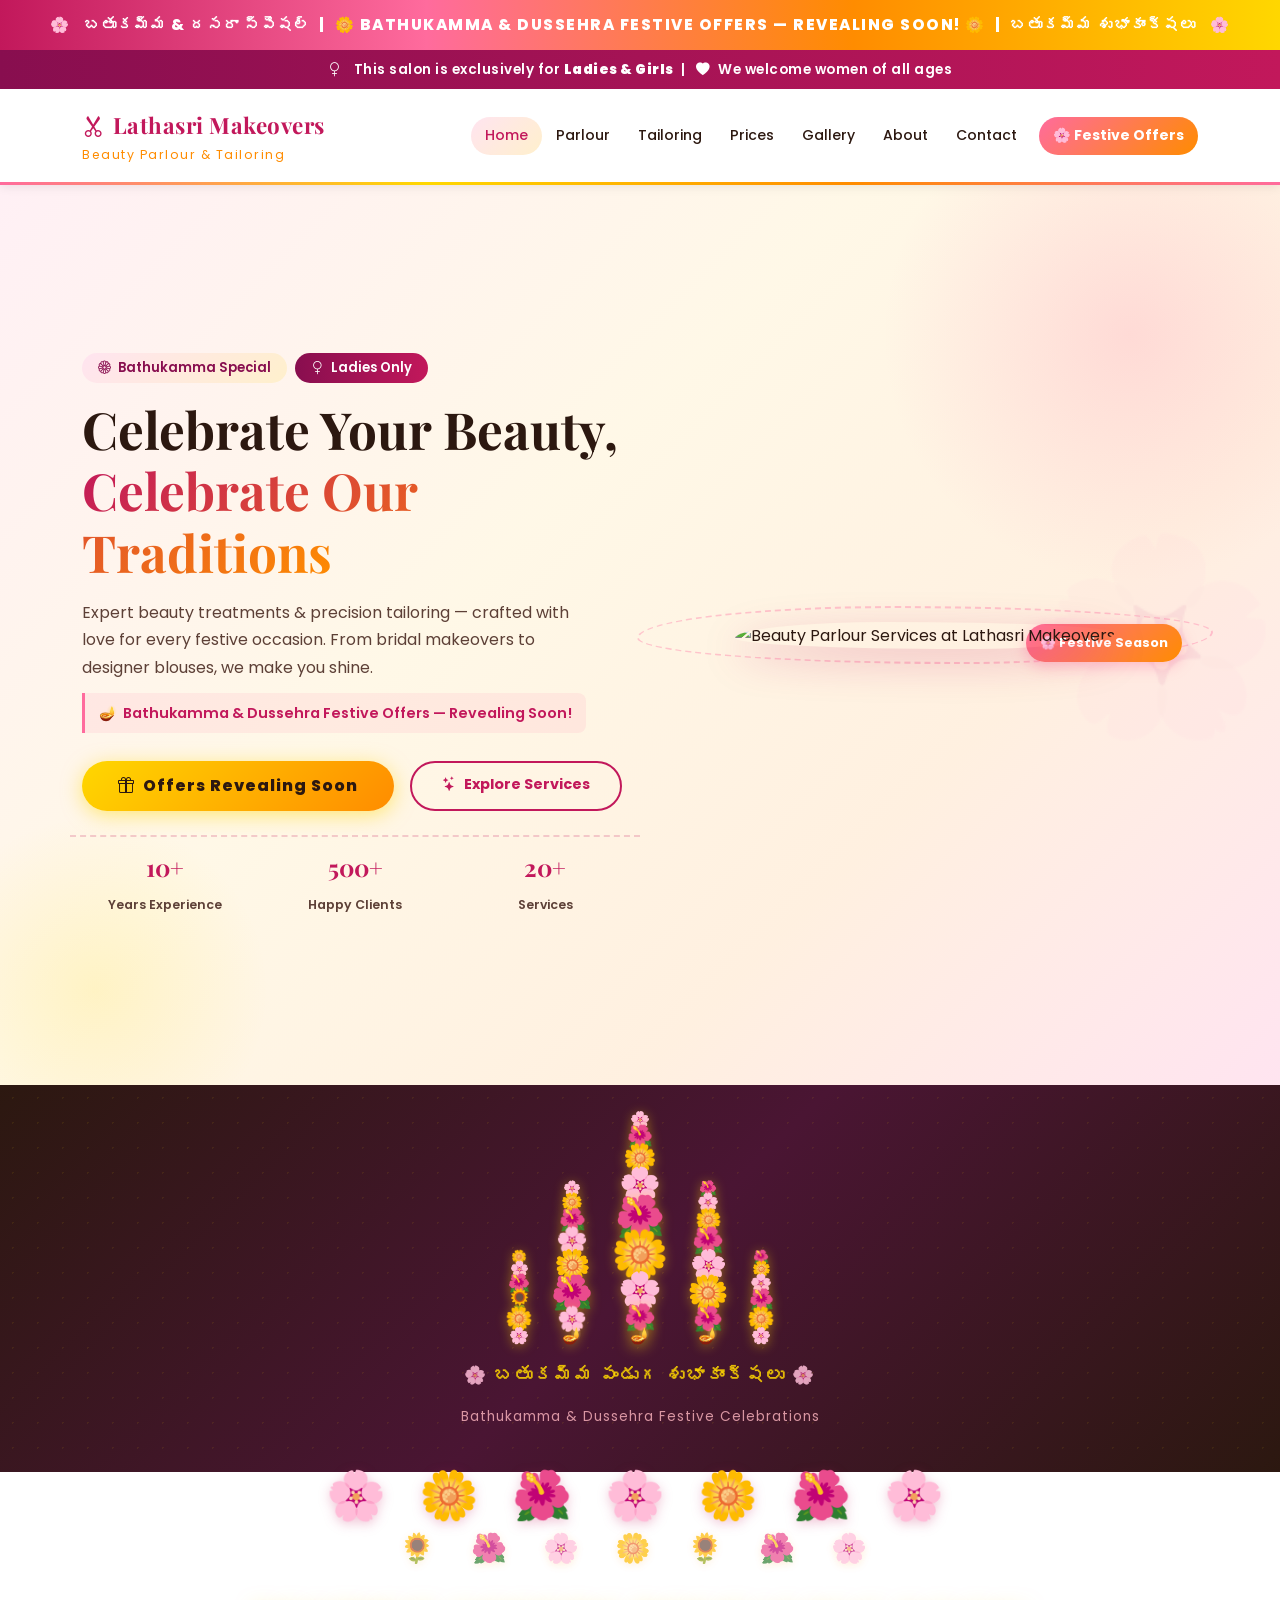
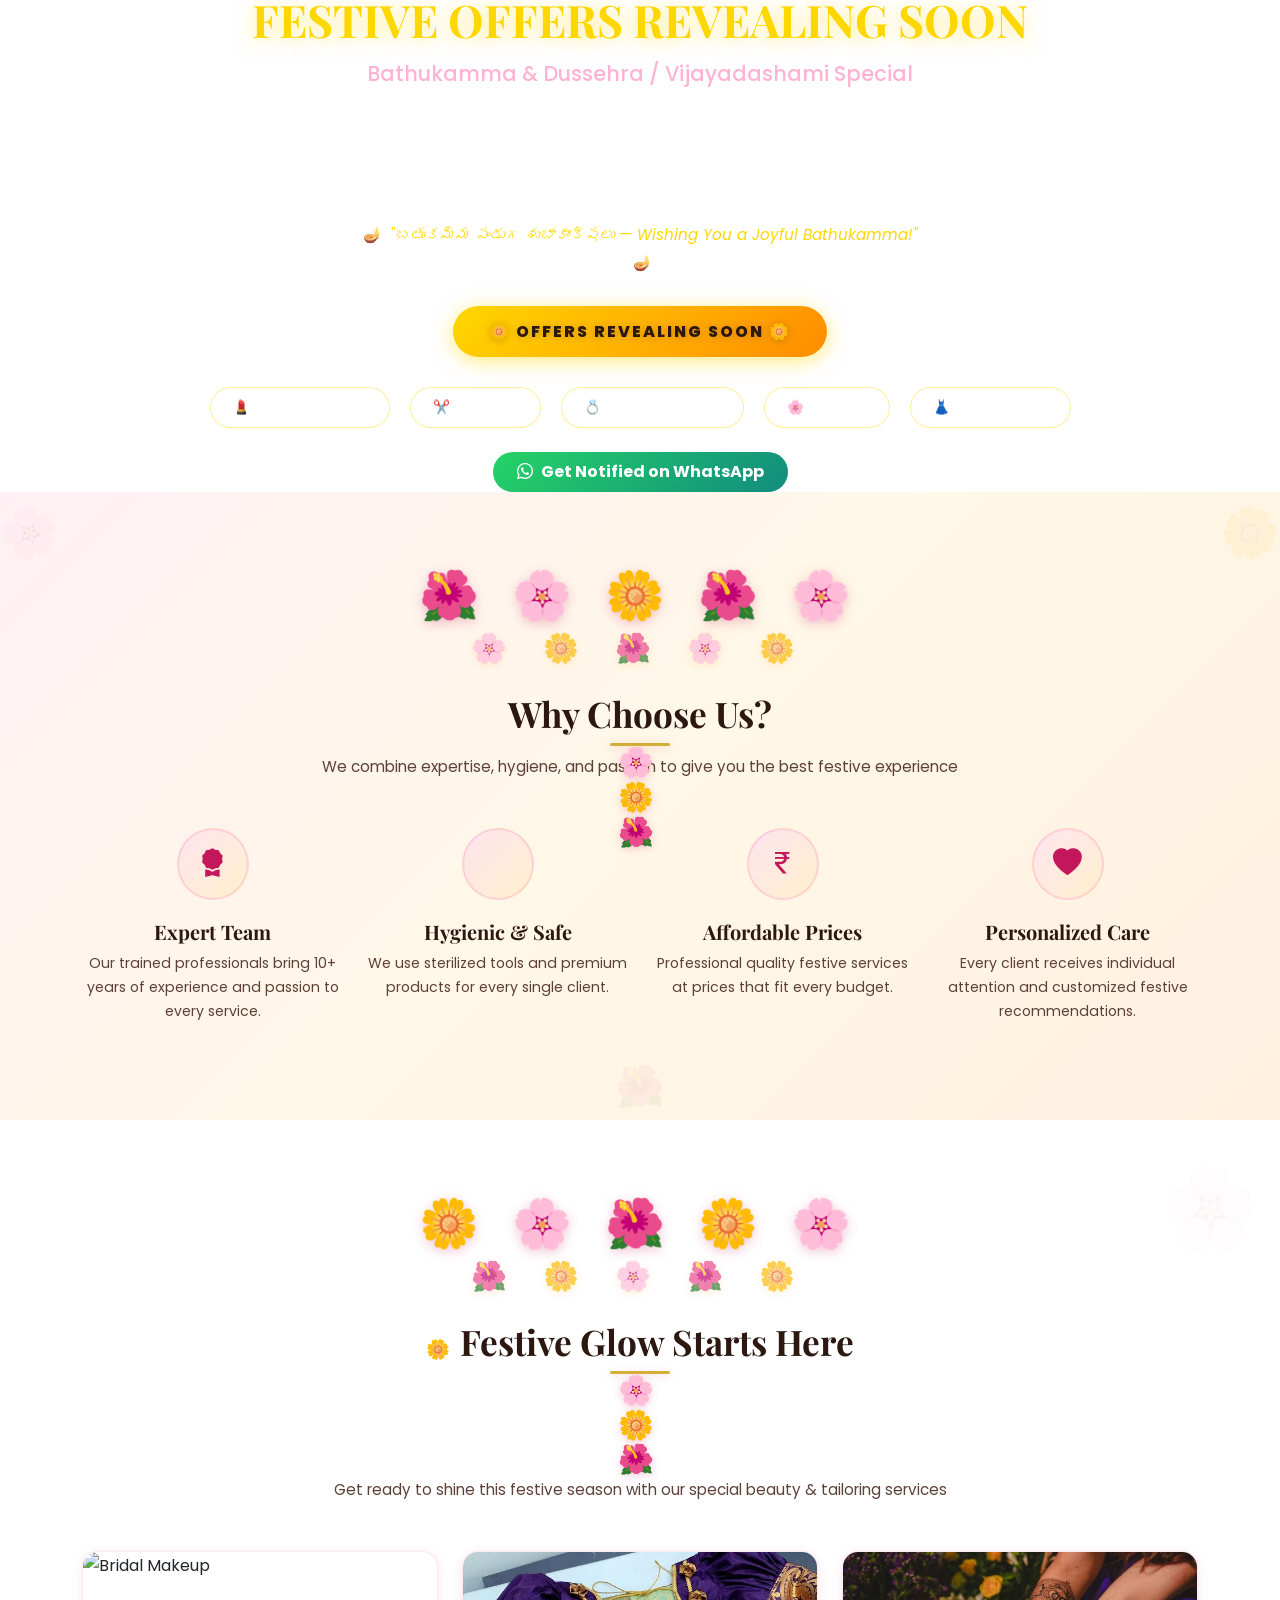
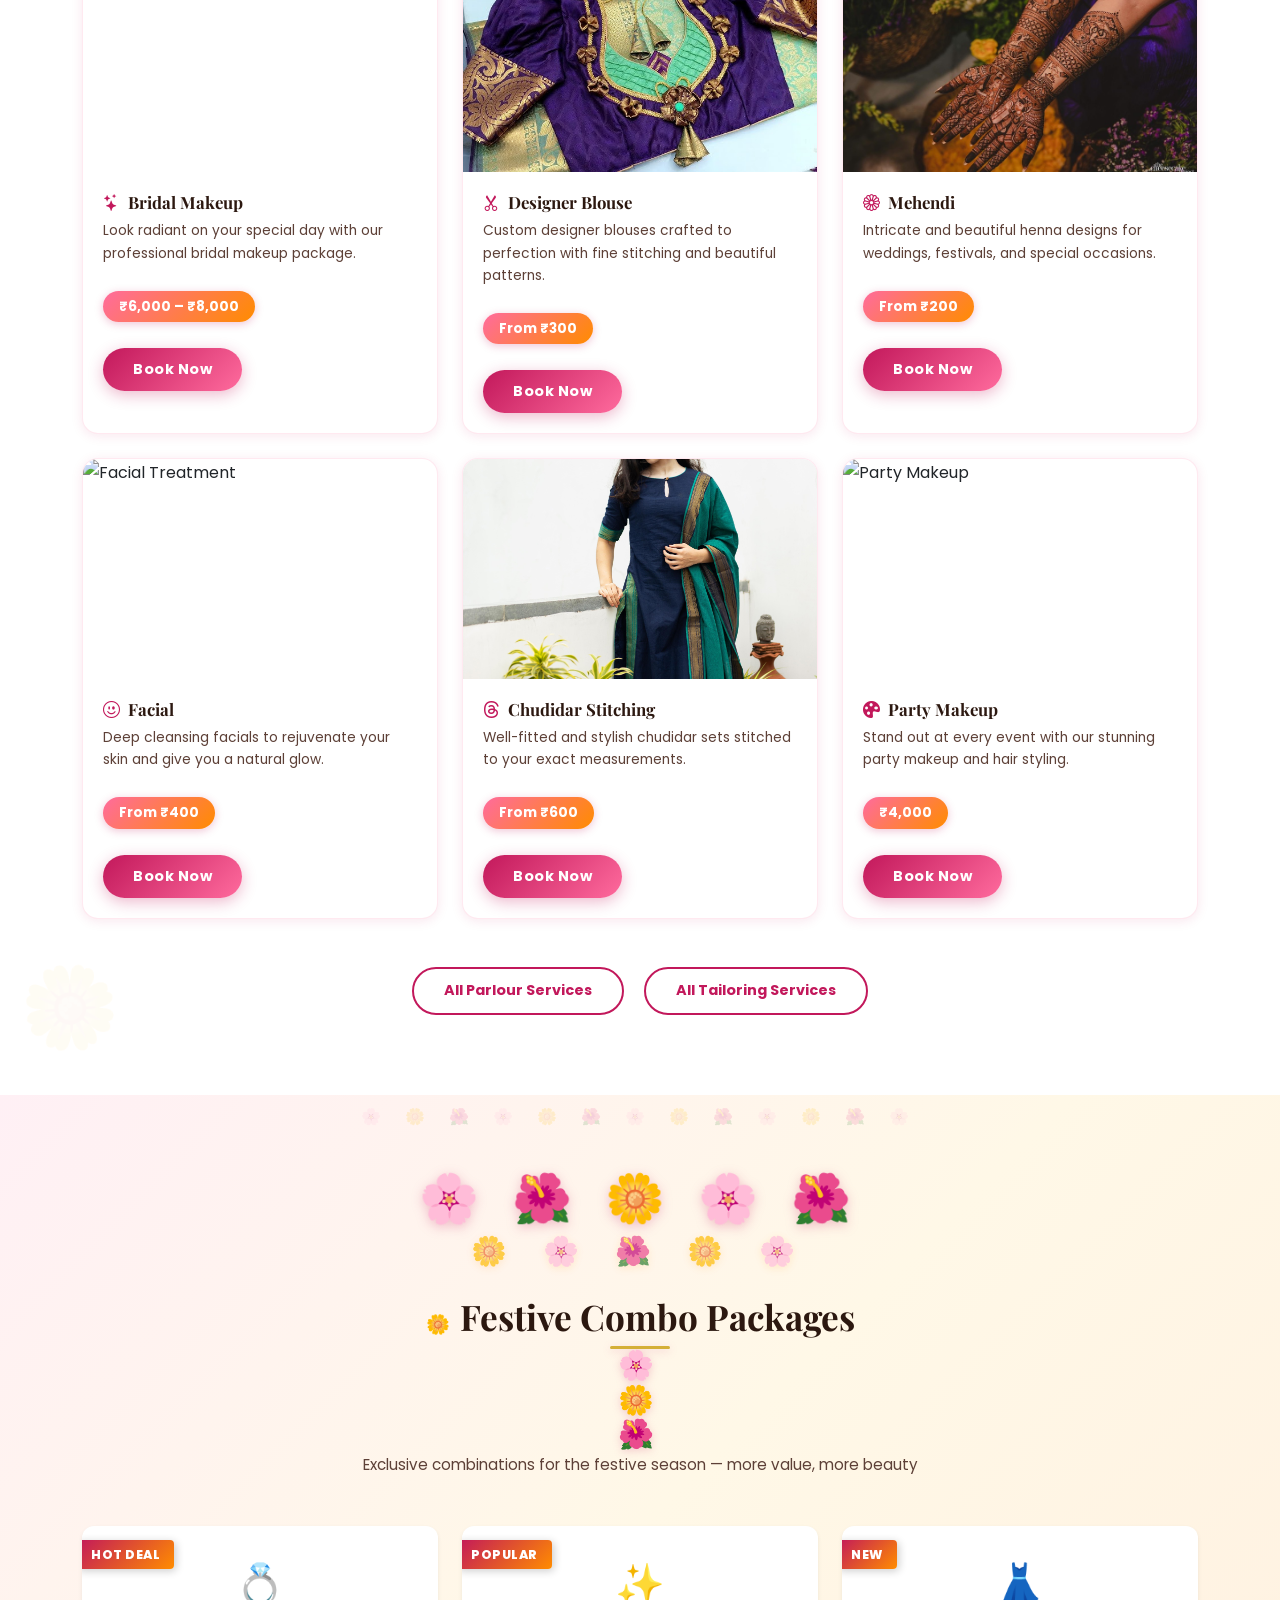
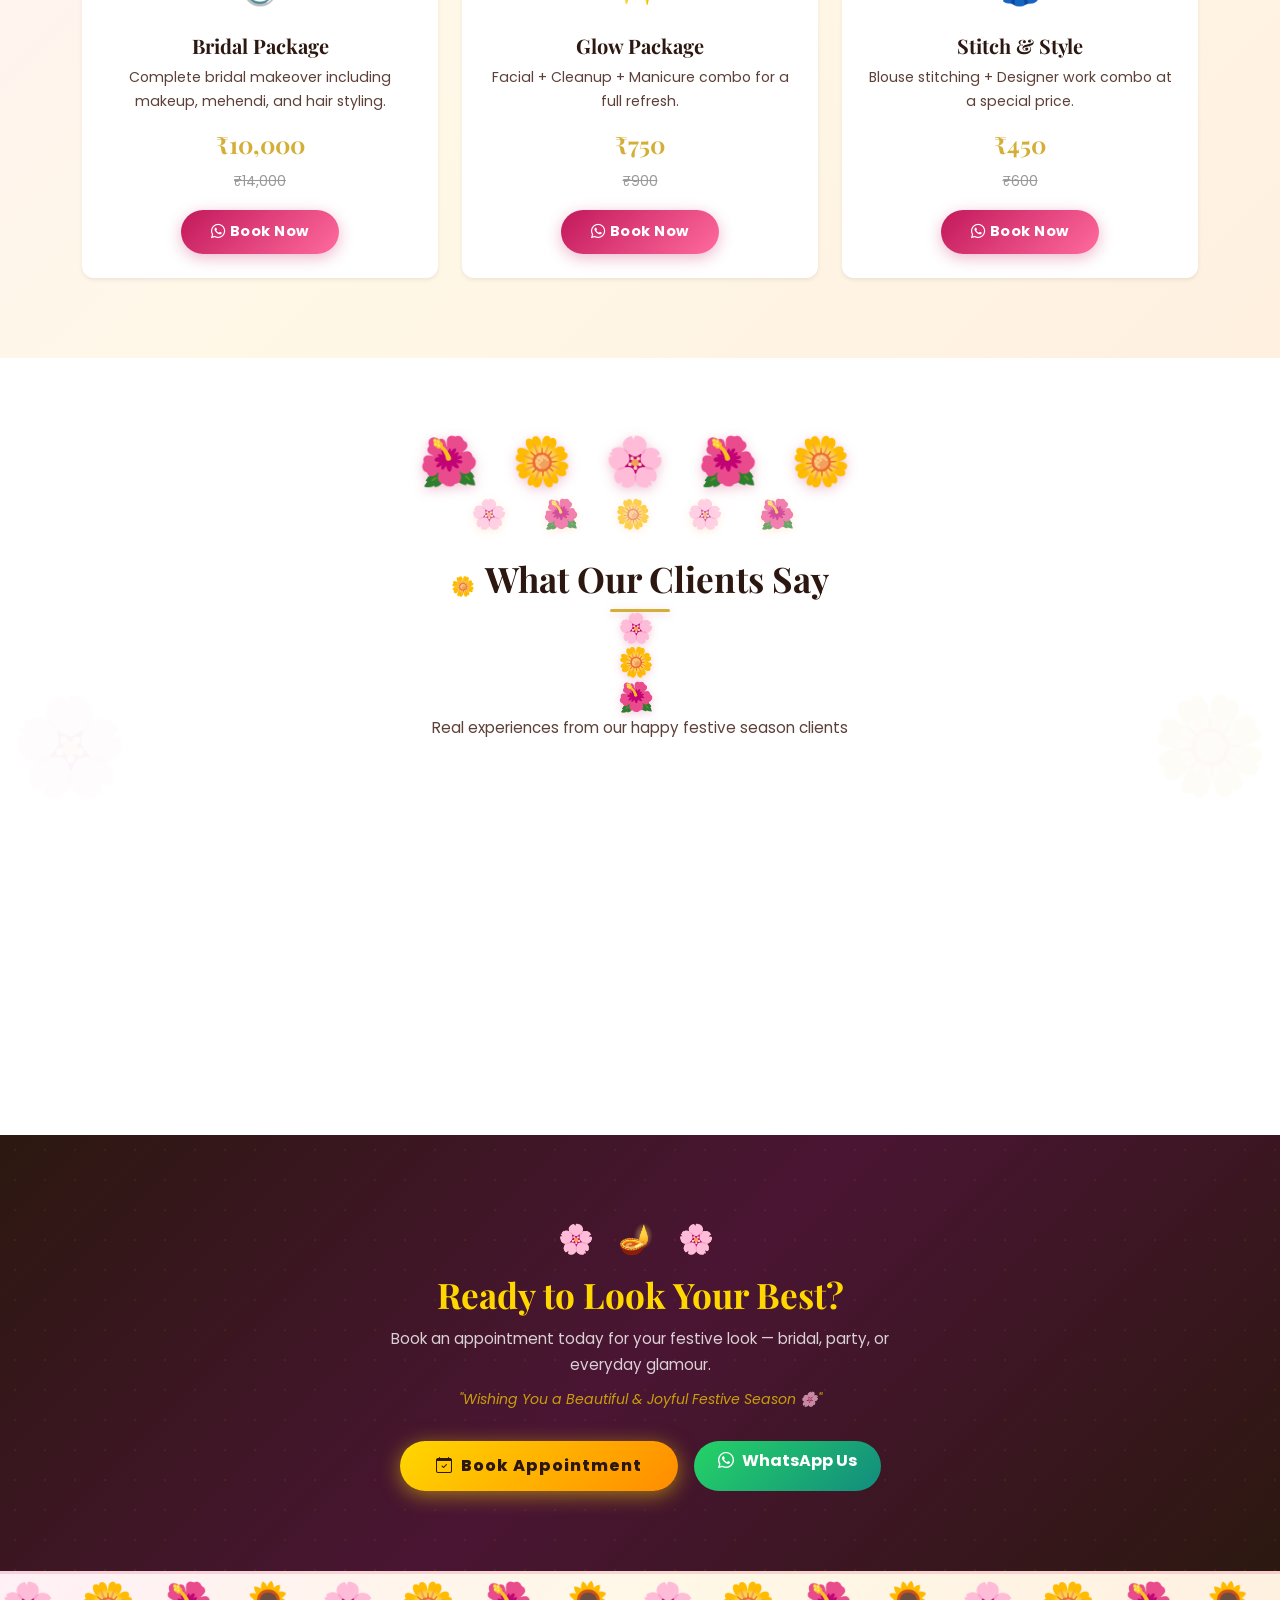
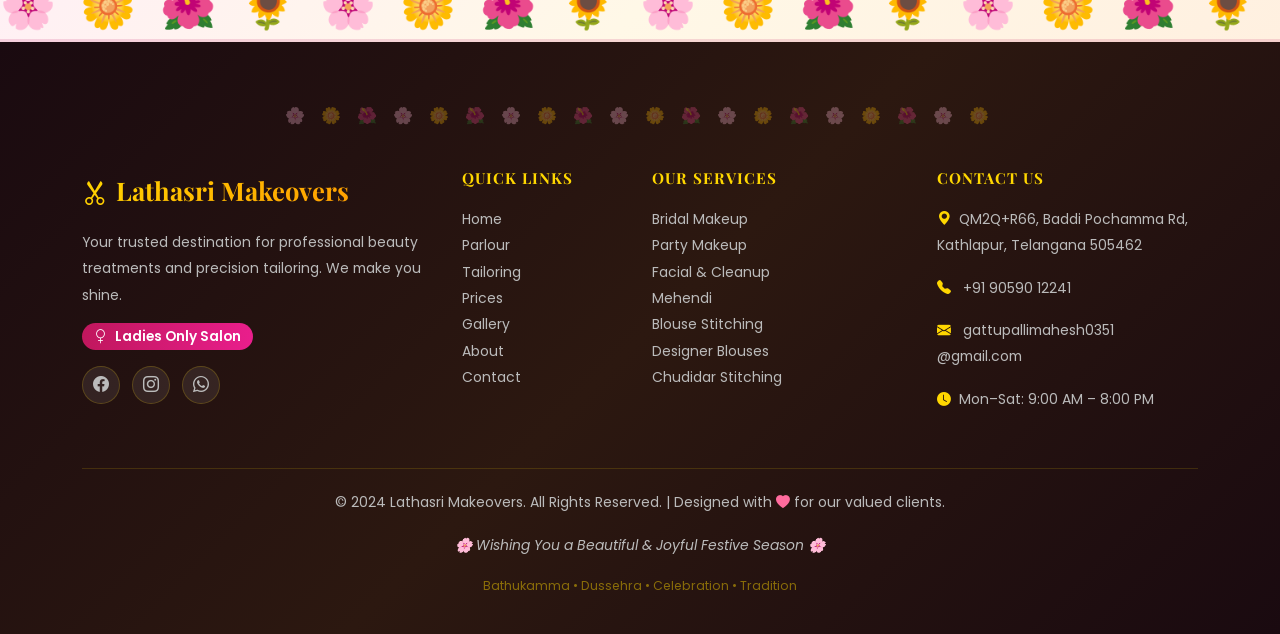
==== index.html @ e3c2023f "Bigger Bathukamma decorations — large flower towers, garland borders, big section headers on all pag" ====
﻿<!DOCTYPE html>
<!--
  index.html — Home Page
  This is the entry point of the website.
  Every visitor lands here first.
-->
<html lang="en">
<head>
  <!-- Character encoding — always UTF-8 for proper text rendering -->
  <meta charset="UTF-8" />
  <!-- Viewport meta tag: essential for mobile responsiveness -->
  <meta name="viewport" content="width=device-width, initial-scale=1.0" />
  <!-- SEO description shown in Google search results -->
  <meta name="description" content="Lathasri Makeovers — Professional Beauty Parlour & Tailoring Services. Bridal makeup, hair styling, mehendi, blouse stitching and more." />

  <title>Lathasri Makeovers — Beauty Parlour & Tailoring</title>

  <!-- Bootstrap 5 CSS from CDN — provides grid, components, utilities -->
  <link href="https://cdn.jsdelivr.net/npm/bootstrap@5.3.2/dist/css/bootstrap.min.css" rel="stylesheet" />
  <!-- Bootstrap Icons — icon font library -->
  <link href="https://cdn.jsdelivr.net/npm/bootstrap-icons@1.11.3/font/bootstrap-icons.min.css" rel="stylesheet" />
  <!-- Google Fonts — Playfair Display (headings) + Poppins (body) -->
  <link href="https://fonts.googleapis.com/css2?family=Playfair+Display:wght@400;600;700&family=Poppins:wght@300;400;500;600&display=swap" rel="stylesheet" />
  <!-- Our custom CSS — always load AFTER Bootstrap so we can override it -->
  <link rel="stylesheet" href="css/style.css" />
</head>
<body>

  <!-- ======================================================
       BATHUKAMMA FESTIVE ANNOUNCEMENT BANNER
  ====================================================== -->
  <div class="bathukamma-banner">
    🌸 &nbsp; బతుకమ్మ &amp; దసరా స్పెషల్ &nbsp;|&nbsp; 🌼 BATHUKAMMA &amp; DUSSEHRA FESTIVE OFFERS — REVEALING SOON! 🌼 &nbsp;|&nbsp; బతుకమ్మ శుభాకాంక్షలు &nbsp; 🌸
  </div>

  <!-- LADIES ONLY BANNER -->
  <div class="ladies-banner">
    <i class="bi bi-gender-female me-2"></i>
    This salon is exclusively for <strong>Ladies &amp; Girls</strong> &nbsp;|&nbsp;
    <i class="bi bi-heart-fill mx-1"></i> We welcome women of all ages
  </div>

  <!-- ======================================================
       PAGE LOADER
       Shown briefly while the page loads.
       JS hides it once DOM is ready.
  ====================================================== -->
  <div class="spinner-overlay">
    <div class="text-center">
      <div class="spinner-border" style="color: #C2185B; width: 3rem; height: 3rem;" role="status">
        <span class="visually-hidden">Loading...</span>
      </div>
      <p class="mt-3" style="color: #C2185B; font-family: 'Playfair Display', serif; font-size: 1rem;">
        🌸 Lathasri Makeovers 🌸
      </p>
    </div>
  </div>

  <!-- ======================================================
       NAVIGATION BAR
       Sticky top — stays visible as user scrolls.
       Bootstrap "navbar-expand-lg" collapses to hamburger on mobile.
  ====================================================== -->
  <nav class="navbar navbar-expand-lg sticky-top">
    <div class="container">

      <!-- Brand Logo + Business Name -->
      <a class="navbar-brand" href="index.html">
        <i class="bi bi-scissors me-2"></i>Lathasri Makeovers
        <span>Beauty Parlour & Tailoring</span>
      </a>

      <!-- Hamburger button — visible only on small screens -->
      <button class="navbar-toggler" type="button"
              data-bs-toggle="collapse" data-bs-target="#navMenu"
              aria-label="Toggle navigation">
        <i class="bi bi-list" style="font-size: 1.5rem; color: #D4AF37;"></i>
      </button>

      <!-- Nav links — collapse on mobile -->
      <div class="collapse navbar-collapse" id="navMenu">
        <ul class="navbar-nav ms-auto">
          <li class="nav-item"><a class="nav-link" href="index.html">Home</a></li>
          <li class="nav-item"><a class="nav-link" href="parlour.html">Parlour</a></li>
          <li class="nav-item"><a class="nav-link" href="tailoring.html">Tailoring</a></li>
          <li class="nav-item"><a class="nav-link" href="prices.html">Prices</a></li>
          <li class="nav-item"><a class="nav-link" href="gallery.html">Gallery</a></li>
          <li class="nav-item"><a class="nav-link" href="about.html">About</a></li>
          <li class="nav-item"><a class="nav-link" href="contact.html">Contact</a></li>
          <li class="nav-item ms-lg-2"><a class="nav-link festive-nav px-3" href="#festive-offers">🌸 Festive Offers</a></li>
        </ul>
      </div>

    </div>
  </nav>
  <!-- END NAVBAR -->

  <!-- ======================================================
       HERO SECTION
  ====================================================== -->
  <section class="hero-section">
    <!-- Big Bathukamma flower decoration — right side watermark -->
    <div class="hero-bathukamma-decor">🌸</div>
    <div class="container" style="position:relative;z-index:2;">
      <div class="row align-items-center">
        <!-- LEFT: Text content -->
        <div class="col-lg-6 col-md-12">
          <!-- Festive badges -->
          <div class="mb-3 d-flex flex-wrap gap-2">
            <span class="badge px-3 py-2" style="background:linear-gradient(135deg,#FFE4F0,#FFF0CC);color:#880E4F;font-size:0.82rem;border-radius:20px;font-weight:600;">
              <i class="bi bi-flower1 me-1"></i> Bathukamma Special
            </span>
            <span class="badge px-3 py-2" style="background:linear-gradient(90deg,#880E4F,#C2185B);color:#fff;font-size:0.82rem;border-radius:20px;font-weight:600;">
              <i class="bi bi-gender-female me-1"></i> Ladies Only
            </span>
          </div>

          <h1 class="hero-title">
            Celebrate Your Beauty,<br>
            <span class="highlight">Celebrate Our Traditions</span>
          </h1>

          <p class="hero-subtitle">
            Expert beauty treatments &amp; precision tailoring — crafted with love for every festive occasion.
            From bridal makeovers to designer blouses, we make you shine.
          </p>

          <div class="hero-festive-msg">
            <span class="diya-glow">🪔</span>
            &nbsp;Bathukamma &amp; Dussehra Festive Offers — Revealing Soon!
          </div>

          <!-- Call-to-action buttons -->
          <div class="d-flex flex-wrap gap-3 mb-4">
            <a href="#festive-offers" class="btn btn-festive-offer">
              <i class="bi bi-gift me-2"></i>Offers Revealing Soon
            </a>
            <a href="parlour.html" class="btn btn-outline-custom">
              <i class="bi bi-stars me-2"></i>Explore Services
            </a>
          </div>

          <!-- Quick stats row -->
          <div class="row pt-3" style="border-top:2px dashed rgba(194,24,91,0.2);">
            <div class="col-4 text-center">
              <h4 style="color:#C2185B;font-weight:700;">10+</h4>
              <small style="color:#5D4037;font-size:0.78rem;font-weight:600;">Years Experience</small>
            </div>
            <div class="col-4 text-center">
              <h4 style="color:#C2185B;font-weight:700;">500+</h4>
              <small style="color:#5D4037;font-size:0.78rem;font-weight:600;">Happy Clients</small>
            </div>
            <div class="col-4 text-center">
              <h4 style="color:#C2185B;font-weight:700;">20+</h4>
              <small style="color:#5D4037;font-size:0.78rem;font-weight:600;">Services</small>
            </div>
          </div>
        </div>

        <!-- RIGHT: Hero image -->
        <div class="col-lg-6 col-md-12 hero-image-wrap mt-4 mt-lg-0">
          <!-- Decorative floral ring around image -->
          <div style="position:relative;display:inline-block;width:100%;">
            <div style="position:absolute;top:-15px;left:-15px;right:-15px;bottom:-15px;border-radius:45% 55% 45% 55%/55% 45% 55% 45%;border:2px dashed rgba(255,107,157,0.35);z-index:0;animation:floatOrb 6s ease-in-out infinite;"></div>
            <img src="https://images.unsplash.com/photo-1560066984-138dadb4c035?w=600&q=80"
                 alt="Beauty Parlour Services at Lathasri Makeovers"
                 class="img-fluid" style="position:relative;z-index:1;" />
          </div>
          <!-- Floating floral badges -->
          <div style="position:absolute;top:10%;right:5%;background:linear-gradient(135deg,#FF6B9D,#FF8C00);color:#fff;padding:8px 14px;border-radius:20px;font-size:0.8rem;font-weight:700;box-shadow:0 4px 15px rgba(255,107,157,0.4);">
            🌸 Festive Season
          </div>
        </div>

      </div>
    </div>
  </section>
  <!-- END HERO SECTION -->

  <!-- BIG BATHUKAMMA FLOWER TOWER ROW -->
  <div class="bathukamma-decor-row">
    <div class="towers-row">
      <div class="tower-wrap tower-sm">
        <span class="tl">🌼</span><span class="tl">🌸</span><span class="tl">🌺</span>
        <span class="tl">🌻</span><span class="tl">🌼</span><span class="tl">🌸</span>
      </div>
      <div class="tower-wrap tower-md">
        <span class="tl">🌸</span><span class="tl">🌼</span><span class="tl">🌺</span>
        <span class="tl">🌸</span><span class="tl">🌼</span><span class="tl">🌺</span>
        <span class="tl">🌸</span><span class="tl">🪔</span>
      </div>
      <div class="tower-wrap tower-lg">
        <span class="tl">🌸</span><span class="tl">🌺</span><span class="tl">🌼</span>
        <span class="tl">🌸</span><span class="tl">🌺</span><span class="tl">🌼</span>
        <span class="tl">🌸</span><span class="tl">🌺</span><span class="tl">🪔</span>
      </div>
      <div class="tower-wrap tower-md">
        <span class="tl">🌺</span><span class="tl">🌸</span><span class="tl">🌼</span>
        <span class="tl">🌺</span><span class="tl">🌸</span><span class="tl">🌼</span>
        <span class="tl">🌺</span><span class="tl">🪔</span>
      </div>
      <div class="tower-wrap tower-sm">
        <span class="tl">🌺</span><span class="tl">🌼</span><span class="tl">🌸</span>
        <span class="tl">🌺</span><span class="tl">🌼</span><span class="tl">🌸</span>
      </div>
    </div>
    <p class="decor-text">🌸 బతుకమ్మ పండుగ శుభాకాంక్షలు 🌸</p>
    <p class="decor-sub">Bathukamma &amp; Dussehra Festive Celebrations</p>
  </div>

  <!-- ======================================================
       BATHUKAMMA FESTIVAL OFFER SECTION
  ====================================================== -->
    <div class="container position-relative" style="z-index:2;">
      <div class="text-center">
        <div class="flower-section-header">
          <span class="big-flowers">🌸 🌼 🌺 🌸 🌼 🌺 🌸</span>
          <span class="medium-flowers">🌻 🌺 🌸 🌼 🌻 🌺 🌸</span>
        </div>
        <h2 class="offer-main-title">FESTIVE OFFERS REVEALING SOON</h2>
        <p class="offer-subtitle">Bathukamma &amp; Dussehra / Vijayadashami Special</p>
        <p class="offer-desc">
          Something beautiful is coming your way. Stay tuned for our exclusive festive offers on
          beauty services and tailoring — crafted with love for this festive season.
          <br><br>
          <span class="diya-glow">🪔</span>&nbsp;
          <em style="color:#FFD700;">"బతుకమ్మ పండుగ శుభాకాంక్షలు — Wishing You a Joyful Bathukamma!"</em>
          &nbsp;<span class="diya-glow">🪔</span>
        </p>
        <span class="coming-soon-badge">🌼 Offers Revealing Soon 🌼</span>
        <div class="offer-services-row">
          <span class="offer-service-pill">💄 Beauty Services</span>
          <span class="offer-service-pill">✂️ Tailoring</span>
          <span class="offer-service-pill">💍 Bridal Packages</span>
          <span class="offer-service-pill">🌸 Mehendi</span>
          <span class="offer-service-pill">👗 Festive Looks</span>
        </div>
        <div class="mt-4">
          <a href="https://wa.me/919059012241?text=Hi%20Lathasri%20Makeovers!%20I%20want%20to%20know%20about%20Bathukamma%20%26%20Dussehra%20festive%20offers." target="_blank" class="btn-whatsapp btn px-4 py-2 fw-bold">
            <i class="bi bi-whatsapp me-2"></i>Get Notified on WhatsApp
          </a>
        </div>
      </div>
    </div>
  </section>

  <!-- ======================================================
       WHY CHOOSE US SECTION
  ====================================================== -->
  <section class="section-padding" style="background:linear-gradient(135deg,#FFF0F5 0%,#FFF8E7 50%,#FFF0E0 100%);position:relative;overflow:hidden;">
    <!-- Decorative floral corner elements -->
    <div style="position:absolute;top:0;left:0;font-size:3rem;opacity:0.08;transform:rotate(-15deg);">🌸</div>
    <div style="position:absolute;top:0;right:0;font-size:3rem;opacity:0.08;transform:rotate(15deg);">🌼</div>
    <div style="position:absolute;bottom:0;left:50%;font-size:2.5rem;opacity:0.06;transform:translateX(-50%);">🌺</div>
    <div class="container position-relative" style="z-index:2;">
      <div class="text-center mb-5">
        <div class="flower-section-header">
          <span class="big-flowers">🌺 🌸 🌼 🌺 🌸</span>
          <span class="medium-flowers">🌸 🌼 🌺 🌸 🌼</span>
        </div>
        <h2 class="section-title">Why Choose Us?</h2>
        <p class="section-subtitle">We combine expertise, hygiene, and passion to give you the best festive experience</p>
      </div>
      <div class="row g-4">
        <!-- Feature 1 -->
        <div class="col-lg-3 col-md-6 text-center fade-in">
          <div class="feature-icon-box">
            <i class="bi bi-award-fill" style="color:#C2185B;"></i>
          </div>
          <h5 style="font-weight:700;color:#2C1810;">Expert Team</h5>
          <p style="color:#5D4037;font-size:0.88rem;">Our trained professionals bring 10+ years of experience and passion to every service.</p>
        </div>
        <!-- Feature 2 -->
        <div class="col-lg-3 col-md-6 text-center fade-in">
          <div class="feature-icon-box">
            <i class="bi bi-shield-check-fill" style="color:#C2185B;"></i>
          </div>
          <h5 style="font-weight:700;color:#2C1810;">Hygienic & Safe</h5>
          <p style="color:#5D4037;font-size:0.88rem;">We use sterilized tools and premium products for every single client.</p>
        </div>
        <!-- Feature 3 -->
        <div class="col-lg-3 col-md-6 text-center fade-in">
          <div class="feature-icon-box">
            <i class="bi bi-currency-rupee" style="color:#C2185B;"></i>
          </div>
          <h5 style="font-weight:700;color:#2C1810;">Affordable Prices</h5>
          <p style="color:#5D4037;font-size:0.88rem;">Professional quality festive services at prices that fit every budget.</p>
        </div>
        <!-- Feature 4 -->
        <div class="col-lg-3 col-md-6 text-center fade-in">
          <div class="feature-icon-box">
            <i class="bi bi-heart-fill" style="color:#C2185B;"></i>
          </div>
          <h5 style="font-weight:700;color:#2C1810;">Personalized Care</h5>
          <p style="color:#5D4037;font-size:0.88rem;">Every client receives individual attention and customized festive recommendations.</p>
        </div>
      </div>
    </div>
  </section>
  <!-- END WHY CHOOSE US -->

  <!-- ======================================================
       FEATURED SERVICES SECTION
  ====================================================== -->
  <section class="section-padding" style="background:#fff;position:relative;overflow:hidden;">
    <div style="position:absolute;top:20px;right:20px;font-size:5rem;opacity:0.04;pointer-events:none;">🌸</div>
    <div style="position:absolute;bottom:20px;left:20px;font-size:5rem;opacity:0.04;pointer-events:none;">🌼</div>
    <div class="container position-relative" style="z-index:2;">
      <div class="text-center mb-5">
        <div class="flower-section-header">
          <span class="big-flowers">🌼 🌸 🌺 🌼 🌸</span>
          <span class="medium-flowers">🌺 🌼 🌸 🌺 🌼</span>
        </div>
        <h2 class="section-title festive-heading">Festive Glow Starts Here</h2>
        <p class="section-subtitle">Get ready to shine this festive season with our special beauty &amp; tailoring services</p>
      </div>
      <div class="row g-4">

        <!-- Service Card 1: Bridal Makeup -->
        <div class="col-lg-4 col-md-6 fade-in">
          <div class="service-card card">
            <img src="https://images.unsplash.com/photo-1487412947147-5cebf100ffc2?w=500&q=80"
                 class="card-img-top" alt="Bridal Makeup" />
            <div class="card-body">
              <h5 class="card-title"><i class="bi bi-stars me-2" style="color:#C2185B;"></i>Bridal Makeup</h5>
              <p class="card-text">Look radiant on your special day with our professional bridal makeup package.</p>
              <span class="price-badge">₹6,000 – ₹8,000</span>
              <div class="mt-3">
                <a href="parlour.html" class="btn btn-primary-custom btn-sm">Book Now</a>
              </div>
            </div>
          </div>
        </div>

        <!-- Service Card 2: Designer Blouse -->
        <div class="col-lg-4 col-md-6 fade-in">
          <div class="service-card card">
            <img src="images/deginer blouse.jpg"
                 class="card-img-top" alt="Designer Blouse" />
            <div class="card-body">
              <h5 class="card-title"><i class="bi bi-scissors me-2" style="color:#C2185B;"></i>Designer Blouse</h5>
              <p class="card-text">Custom designer blouses crafted to perfection with fine stitching and beautiful patterns.</p>
              <span class="price-badge">From ₹300</span>
              <div class="mt-3">
                <a href="tailoring.html" class="btn btn-primary-custom btn-sm">Book Now</a>
              </div>
            </div>
          </div>
        </div>

        <!-- Service Card 3: Mehendi -->
        <div class="col-lg-4 col-md-6 fade-in">
          <div class="service-card card">
            <img src="images/Bridal-mehendi-1.jpg"
                 class="card-img-top" alt="Mehendi henna design on hands" />
            <div class="card-body">
              <h5 class="card-title"><i class="bi bi-flower1 me-2" style="color:#C2185B;"></i>Mehendi</h5>
              <p class="card-text">Intricate and beautiful henna designs for weddings, festivals, and special occasions.</p>
              <span class="price-badge">From ₹200</span>
              <div class="mt-3">
                <a href="parlour.html" class="btn btn-primary-custom btn-sm">Book Now</a>
              </div>
            </div>
          </div>
        </div>

        <!-- Service Card 4: Facial -->
        <div class="col-lg-4 col-md-6 fade-in">
          <div class="service-card card">
            <img src="https://images.unsplash.com/photo-1570172619644-dfd03ed5d881?w=500&q=80"
                 class="card-img-top" alt="Facial Treatment" />
            <div class="card-body">
              <h5 class="card-title"><i class="bi bi-emoji-smile me-2" style="color:#C2185B;"></i>Facial</h5>
              <p class="card-text">Deep cleansing facials to rejuvenate your skin and give you a natural glow.</p>
              <span class="price-badge">From ₹400</span>
              <div class="mt-3">
                <a href="parlour.html" class="btn btn-primary-custom btn-sm">Book Now</a>
              </div>
            </div>
          </div>
        </div>

        <!-- Service Card 5: Chudidar Stitching -->
        <div class="col-lg-4 col-md-6 fade-in">
          <div class="service-card card">
            <img src="images/chudidhar stiching.jpg"
                 class="card-img-top" alt="Chudidar Stitching" />
            <div class="card-body">
              <h5 class="card-title"><i class="bi bi-threads me-2" style="color:#C2185B;"></i>Chudidar Stitching</h5>
              <p class="card-text">Well-fitted and stylish chudidar sets stitched to your exact measurements.</p>
              <span class="price-badge">From ₹600</span>
              <div class="mt-3">
                <a href="tailoring.html" class="btn btn-primary-custom btn-sm">Book Now</a>
              </div>
            </div>
          </div>
        </div>

        <!-- Service Card 6: Party Makeup -->
        <div class="col-lg-4 col-md-6 fade-in">
          <div class="service-card card">
            <img src="https://images.unsplash.com/photo-1522335789203-aabd1fc54bc9?w=500&q=80"
                 class="card-img-top" alt="Party Makeup" />
            <div class="card-body">
              <h5 class="card-title"><i class="bi bi-palette-fill me-2" style="color:#C2185B;"></i>Party Makeup</h5>
              <p class="card-text">Stand out at every event with our stunning party makeup and hair styling.</p>
              <span class="price-badge">₹4,000</span>
              <div class="mt-3">
                <a href="parlour.html" class="btn btn-primary-custom btn-sm">Book Now</a>
              </div>
            </div>
          </div>
        </div>

      </div><!-- end row -->

      <!-- View All button -->
      <div class="text-center mt-5">
        <a href="parlour.html" class="btn btn-outline-custom me-3">All Parlour Services</a>
        <a href="tailoring.html" class="btn btn-outline-custom">All Tailoring Services</a>
      </div>

    </div>
  </section>
  <!-- END FEATURED SERVICES -->

  <!-- ======================================================
       FESTIVE COMBO PACKAGES SECTION
  ====================================================== -->
  <section class="section-padding" style="background:linear-gradient(135deg,#FFF0F5 0%,#FFF8E7 50%,#FFF0E0 100%);position:relative;overflow:hidden;">
    <div style="position:absolute;top:0;left:0;right:0;text-align:center;font-size:1rem;letter-spacing:10px;opacity:0.15;padding-top:8px;">🌸 🌼 🌺 🌸 🌼 🌺 🌸 🌼 🌺 🌸 🌼 🌺 🌸</div>
    <div class="container position-relative" style="z-index:2;">
      <div class="text-center mb-5">
        <div class="flower-section-header">
          <span class="big-flowers">🌸 🌺 🌼 🌸 🌺</span>
          <span class="medium-flowers">🌼 🌸 🌺 🌼 🌸</span>
        </div>
        <h2 class="section-title festive-heading">Festive Combo Packages</h2>
        <p class="section-subtitle">Exclusive combinations for the festive season — more value, more beauty</p>
      </div>

      <div class="row g-4 justify-content-center">

        <div class="col-lg-4 col-md-6">
          <div class="card border-0 shadow-sm h-100 card-position-relative" style="border-radius: 12px; overflow: hidden;">
            <span class="offer-ribbon">HOT DEAL</span>
            <div class="card-body p-4 text-center">
              <div class="mb-3" style="font-size: 2.5rem;">💍</div>
              <h5 class="fw-bold">Bridal Package</h5>
              <p style="color:#5D4037; font-size: 0.88rem;">Complete bridal makeover including makeup, mehendi, and hair styling.</p>
              <h4 style="color: #D4AF37; font-weight: 700;">₹10,000</h4>
              <small style="color: #999; text-decoration: line-through;">₹14,000</small>
              <div class="mt-3">
                <a href="https://wa.me/919059012241?text=Hi%20Lathasri%20Makeovers!%20I%20am%20interested%20in%20the%20*Bridal%20Package*%20(Makeup%20%2B%20Mehendi%20%2B%20Hair%20Styling)." target="_blank" class="btn btn-primary-custom btn-sm"><i class="bi bi-whatsapp me-1"></i>Book Now</a>
              </div>
            </div>
          </div>
        </div>

        <div class="col-lg-4 col-md-6">
          <div class="card border-0 shadow-sm h-100 card-position-relative" style="border-radius: 12px; overflow: hidden;">
            <span class="offer-ribbon">POPULAR</span>
            <div class="card-body p-4 text-center">
              <div class="mb-3" style="font-size: 2.5rem;">✨</div>
              <h5 class="fw-bold">Glow Package</h5>
              <p style="color:#5D4037; font-size: 0.88rem;">Facial + Cleanup + Manicure combo for a full refresh.</p>
              <h4 style="color: #D4AF37; font-weight: 700;">₹750</h4>
              <small style="color: #999; text-decoration: line-through;">₹900</small>
              <div class="mt-3">
                <a href="https://wa.me/919059012241?text=Hi%20Lathasri%20Makeovers!%20I%20am%20interested%20in%20the%20*Glow%20Package*%20(Facial%20%2B%20Cleanup%20%2B%20Manicure)." target="_blank" class="btn btn-primary-custom btn-sm"><i class="bi bi-whatsapp me-1"></i>Book Now</a>
              </div>
            </div>
          </div>
        </div>

        <div class="col-lg-4 col-md-6">
          <div class="card border-0 shadow-sm h-100 card-position-relative" style="border-radius: 12px; overflow: hidden;">
            <span class="offer-ribbon">NEW</span>
            <div class="card-body p-4 text-center">
              <div class="mb-3" style="font-size: 2.5rem;">👗</div>
              <h5 class="fw-bold">Stitch & Style</h5>
              <p style="color:#5D4037; font-size: 0.88rem;">Blouse stitching + Designer work combo at a special price.</p>
              <h4 style="color: #D4AF37; font-weight: 700;">₹450</h4>
              <small style="color: #999; text-decoration: line-through;">₹600</small>
              <div class="mt-3">
                <a href="https://wa.me/919059012241?text=Hi%20Lathasri%20Makeovers!%20I%20am%20interested%20in%20the%20*Stitch%20%26%20Style%20Package*%20(Blouse%20%2B%20Designer%20Work)." target="_blank" class="btn btn-primary-custom btn-sm"><i class="bi bi-whatsapp me-1"></i>Book Now</a>
              </div>
            </div>
          </div>
        </div>

      </div>
    </div>
  </section>
  <!-- END SPECIAL OFFERS -->

  <!-- ======================================================
       CUSTOMER REVIEWS SECTION
  ====================================================== -->
  <section class="section-padding" style="background:#fff;position:relative;overflow:hidden;">
    <div style="position:absolute;top:50%;left:10px;transform:translateY(-50%);font-size:6rem;opacity:0.03;pointer-events:none;">🌸</div>
    <div style="position:absolute;top:50%;right:10px;transform:translateY(-50%);font-size:6rem;opacity:0.03;pointer-events:none;">🌼</div>
    <div class="container position-relative" style="z-index:2;">
      <div class="text-center mb-5">
        <div class="flower-section-header">
          <span class="big-flowers">🌺 🌼 🌸 🌺 🌼</span>
          <span class="medium-flowers">🌸 🌺 🌼 🌸 🌺</span>
        </div>
        <h2 class="section-title festive-heading">What Our Clients Say</h2>
        <p class="section-subtitle">Real experiences from our happy festive season clients</p>
      </div>

      <div class="row g-4">

        <div class="col-lg-4 col-md-6 fade-in">
          <div class="testimonial-card">
            <div class="stars">★★★★★</div>
            <p>"The bridal makeup was absolutely stunning! My entire family loved it. Lathasri made my wedding day truly magical."</p>
            <div class="reviewer-name">— Priya Sharma</div>
            <small style="color: #aaa; font-size: 0.8rem;">Bridal Makeup Client</small>
          </div>
        </div>

        <div class="col-lg-4 col-md-6 fade-in">
          <div class="testimonial-card">
            <div class="stars">★★★★★</div>
            <p>"The designer blouse stitching is exceptional. Perfect fitting and the embroidery work is so detailed. Highly recommend!"</p>
            <div class="reviewer-name">— Meena Reddy</div>
            <small style="color: #aaa; font-size: 0.8rem;">Tailoring Client</small>
          </div>
        </div>

        <div class="col-lg-4 col-md-6 fade-in">
          <div class="testimonial-card">
            <div class="stars">★★★★★</div>
            <p>"Very clean and comfortable salon. The facial treatment was so relaxing. My skin feels amazing! Will definitely come back."</p>
            <div class="reviewer-name">— Kavitha Nair</div>
            <small style="color: #aaa; font-size: 0.8rem;">Parlour Client</small>
          </div>
        </div>

      </div>
    </div>
  </section>
  <!-- END REVIEWS -->

  <!-- ======================================================
       CALL TO ACTION (CTA) SECTION
       Encourages visitors to make contact.
  ====================================================== -->
  <section class="section-padding" style="background:linear-gradient(135deg,#2C1810 0%,#4A1533 50%,#2C1810 100%);position:relative;overflow:hidden;">
    <div style="position:absolute;top:0;left:0;right:0;bottom:0;opacity:0.06;background-image:radial-gradient(circle,#FFD700 1px,transparent 1px);background-size:30px 30px;"></div>
    <div class="container text-center text-white position-relative" style="z-index:2;">
      <div style="font-size:1.8rem;letter-spacing:8px;margin-bottom:10px;">🌸 🪔 🌸</div>
      <h2 style="font-family:'Playfair Display',serif;font-size:2.2rem;margin-bottom:10px;color:#FFD700;">
        Ready to Look Your Best?
      </h2>
      <p style="font-size:0.95rem;color:rgba(255,255,255,0.8);margin-bottom:10px;max-width:500px;margin-left:auto;margin-right:auto;">
        Book an appointment today for your festive look — bridal, party, or everyday glamour.
      </p>
      <p style="color:rgba(255,215,0,0.7);font-style:italic;font-size:0.88rem;margin-bottom:30px;">
        "Wishing You a Beautiful &amp; Joyful Festive Season 🌸"
      </p>
      <div class="d-flex flex-wrap gap-3 justify-content-center">
        <a href="https://wa.me/919059012241?text=Hi%20Lathasri%20Makeovers!%20I%20would%20like%20to%20book%20an%20appointment." target="_blank" class="btn btn-festive-offer">
          <i class="bi bi-calendar-check me-2"></i>Book Appointment
        </a>
        <a href="https://wa.me/919059012241" target="_blank" class="btn-whatsapp btn px-4 py-2 fw-bold">
          <i class="bi bi-whatsapp me-2"></i>WhatsApp Us
        </a>
      </div>
    </div>
  </section>
  <!-- END CTA -->

  <!-- BIG BATHUKAMMA GARLAND BEFORE FOOTER -->
  <div class="bathukamma-garland">
    🌸&nbsp;🌼&nbsp;🌺&nbsp;🌻&nbsp;🌸&nbsp;🌼&nbsp;🌺&nbsp;🌻&nbsp;🌸&nbsp;🌼&nbsp;🌺&nbsp;🌻&nbsp;🌸&nbsp;🌼&nbsp;🌺&nbsp;🌻&nbsp;🌸&nbsp;🌼&nbsp;🌺&nbsp;🌻
  </div>

  <!-- ======================================================
       FOOTER
       Common footer used on all pages.
  ====================================================== -->
  <footer class="footer">
    <div class="container">
      <div class="row g-4">

        <!-- Column 1: Brand info -->
        <div class="col-lg-4 col-md-6">
          <div class="footer-brand mb-3">
            <i class="bi bi-scissors me-2"></i>Lathasri Makeovers
          </div>
          <p>Your trusted destination for professional beauty treatments and precision tailoring. We make you shine.</p>
          <p class="mt-2" style="font-size:0.85rem;">
            <span style="background:linear-gradient(90deg,#c0175d,#e91e8c);color:#fff;padding:4px 12px;border-radius:20px;font-weight:600;">
              <i class="bi bi-gender-female me-1"></i> Ladies Only Salon
            </span>
          </p>
          <!-- Social icons -->
          <div class="mt-3">
            <a href="#" class="social-icon" aria-label="Facebook"><i class="bi bi-facebook"></i></a>
            <a href="#" class="social-icon" aria-label="Instagram"><i class="bi bi-instagram"></i></a>
            <a href="https://wa.me/919059012241" class="social-icon" aria-label="WhatsApp"><i class="bi bi-whatsapp"></i></a>
          </div>
        </div>

        <!-- Column 2: Quick links -->
        <div class="col-lg-2 col-md-6">
          <h5>Quick Links</h5>
          <ul>
            <li><a href="index.html">Home</a></li>
            <li><a href="parlour.html">Parlour</a></li>
            <li><a href="tailoring.html">Tailoring</a></li>
            <li><a href="prices.html">Prices</a></li>
            <li><a href="gallery.html">Gallery</a></li>
            <li><a href="about.html">About</a></li>
            <li><a href="contact.html">Contact</a></li>
          </ul>
        </div>

        <!-- Column 3: Services -->
        <div class="col-lg-3 col-md-6">
          <h5>Our Services</h5>
          <ul>
            <li>Bridal Makeup</li>
            <li>Party Makeup</li>
            <li>Facial & Cleanup</li>
            <li>Mehendi</li>
            <li>Blouse Stitching</li>
            <li>Designer Blouses</li>
            <li>Chudidar Stitching</li>
          </ul>
        </div>

        <!-- Column 4: Contact info -->
        <div class="col-lg-3 col-md-6">
          <h5>Contact Us</h5>
          <p><i class="bi bi-geo-alt-fill me-2" style="color:#C2185B;"></i>QM2Q+R66, Baddi Pochamma Rd, Kathlapur, Telangana 505462</p>
          <p><i class="bi bi-telephone-fill me-2" style="color:#C2185B;"></i>
            <a href="tel:+919059012241">+91 90590 12241</a>
          </p>
          <p><i class="bi bi-envelope-fill me-2" style="color:#C2185B;"></i>
            <a href="mailto:gattupallimahesh0351@gmail.com">gattupallimahesh0351<br>@gmail.com</a>
          </p>
          <p><i class="bi bi-clock-fill me-2" style="color:#C2185B;"></i>Mon–Sat: 9:00 AM – 8:00 PM</p>
        </div>

      </div><!-- end row -->

      <!-- Footer bottom bar -->
      <div class="footer-bottom">
        <p>© 2024 Lathasri Makeovers. All Rights Reserved. | Designed with <i class="bi bi-heart-fill" style="color:#FF6B9D;"></i> for our valued clients.</p>
        <p class="footer-festive-msg">🌸 Wishing You a Beautiful &amp; Joyful Festive Season 🌸</p>
        <p style="color:rgba(255,215,0,0.45);font-size:0.78rem;margin-top:4px;">Bathukamma • Dussehra • Celebration • Tradition</p>
      </div>

    </div>
  </footer>
  <!-- END FOOTER -->

  <!-- Scroll to top button — position: fixed, shown by JS on scroll -->
  <button id="scrollTopBtn" aria-label="Scroll to top">
    <i class="bi bi-arrow-up"></i>
  </button>

  <!-- Bootstrap 5 JS bundle (includes Popper.js for dropdowns/modals) -->
  <script src="https://cdn.jsdelivr.net/npm/bootstrap@5.3.2/dist/js/bootstrap.bundle.min.js"></script>
  <!-- Our custom JavaScript — always load AFTER Bootstrap -->
  <script src="js/script.js"></script>

  <!-- Floating Petals Script — Bathukamma festive effect -->
  <script>
    const petals = ['🌸','🌼','🌺','🌷','💮'];
    function createPetal() {
      const petal = document.createElement('div');
      petal.className = 'petal';
      petal.textContent = petals[Math.floor(Math.random() * petals.length)];
      petal.style.left = Math.random() * 100 + 'vw';
      petal.style.fontSize = (0.8 + Math.random() * 0.8) + 'rem';
      petal.style.animationDuration = (5 + Math.random() * 8) + 's';
      petal.style.animationDelay = (Math.random() * 3) + 's';
      document.body.appendChild(petal);
      // Remove after animation completes to prevent DOM bloat
      setTimeout(() => petal.remove(), 14000);
    }
    // Create 8 petals on load, then one every 2.5s (max 8 at a time)
    for (let i = 0; i < 8; i++) setTimeout(createPetal, i * 600);
    setInterval(createPetal, 2500);
  </script>

</body>
</html>
---- css/style.css ----
/* ==========================================================
   style.css — Lathasri Makeovers | Bathukamma Festive Theme
   Author: Kiro AI
   Description: Telugu Bathukamma festive theme with elegant
   floral motifs, festive color palette, and premium animations.
   ========================================================== */

/* ----------------------------------------------------------
   1. CSS VARIABLES — Bathukamma Festive Palette
   ---------------------------------------------------------- */
:root {
  /* Bathukamma flower-inspired palette */
  --primary-color: #FF6B9D;       /* Magenta Pink — Bathukamma flower */
  --primary-light: #FFE4F0;       /* Soft pink tint for backgrounds */
  --primary-dark:  #d4527e;       /* Deep pink for hover */
  --secondary-color: #D4AF37;     /* Gold — festive accent */
  --secondary-dark:  #b8962e;     /* Deep gold hover */
  --accent-marigold: #FF8C00;     /* Marigold orange */
  --accent-yellow:   #FFD700;     /* Festival yellow */
  --accent-green:    #2E7D32;     /* Leaf green */
  --accent-magenta:  #C2185B;     /* Deep magenta */
  --accent-cream:    #FFF8E7;     /* Warm cream */
  --text-color: #2C1810;          /* Deep warm brown — readable on cream */
  --text-light: #5D4037;          /* Medium brown — secondary text */
  --bg-white: #ffffff;
  --bg-light: #FFF8E7;            /* Warm cream background */
  --bg-festive: linear-gradient(135deg, #FFF0F5 0%, #FFF8E7 50%, #FFF0E0 100%);
  --shadow-sm: 0 2px 12px rgba(194,24,91,0.10);
  --shadow-md: 0 4px 24px rgba(194,24,91,0.15);
  --shadow-lg: 0 8px 32px rgba(194,24,91,0.20);
  --border-radius: 16px;
  --transition: all 0.35s ease;
  --font-heading: 'Playfair Display', serif;
  --font-body: 'Poppins', sans-serif;
  --floral-border: url("data:image/svg+xml,%3Csvg xmlns='http://www.w3.org/2000/svg' width='40' height='40'%3E%3Ccircle cx='20' cy='20' r='3' fill='%23FF6B9D' opacity='0.3'/%3E%3C/svg%3E");
}

/* ----------------------------------------------------------
   2. GLOBAL RESET & BASE STYLES
   Applied to every element on every page.
   ---------------------------------------------------------- */
* {
  margin: 0;
  padding: 0;
  box-sizing: border-box; /* Padding/border included in element width */
}

html {
  scroll-behavior: smooth; /* Enables smooth anchor scrolling */
}

body {
  font-family: var(--font-body);
  color: var(--text-color);
  background-color: var(--bg-white);
  line-height: 1.7;
  overflow-x: hidden; /* Prevents horizontal scroll on mobile */
}

h1, h2, h3, h4, h5, h6 {
  font-family: var(--font-heading);
  font-weight: 700;
  color: var(--text-color);
}

a {
  text-decoration: none;
  color: inherit;
  transition: var(--transition);
}

img {
  max-width: 100%; /* Images never overflow their container */
  height: auto;
}

/* Utility: Section padding applied to every main section */
.section-padding {
  padding: 80px 0;
}

/* Utility: Light background sections alternate with white */
.bg-light-pink {
  background-color: var(--bg-light);
}

/* ----------------------------------------------------------
   3. SECTION HEADINGS — Reusable title style
   ---------------------------------------------------------- */
.section-title {
  font-size: 2.2rem;
  font-weight: 700;
  color: var(--text-color);
  margin-bottom: 0.5rem;
}

.section-subtitle {
  color: var(--text-light);
  font-size: 1rem;
  margin-bottom: 3rem;
}

/* Gold underline decoration below section titles */
.section-title::after {
  content: '';
  display: block;
  width: 60px;
  height: 3px;
  background: var(--secondary-color);
  margin: 10px auto 0;
  border-radius: 2px;
}

/* ----------------------------------------------------------
   4. NAVBAR STYLES
   Sticky top navbar with pink background and gold accents.
   ---------------------------------------------------------- */
.navbar {
  background-color: var(--bg-white) !important;
  box-shadow: var(--shadow-sm);
  padding: 12px 0;
  transition: var(--transition);
}

/* Logo text styling */
.navbar-brand {
  font-family: var(--font-heading);
  font-size: 1.5rem;
  font-weight: 700;
  color: var(--secondary-color) !important;
  letter-spacing: 0.5px;
}

.navbar-brand span {
  color: var(--text-color);
  font-size: 0.85rem;
  display: block;
  font-family: var(--font-body);
  font-weight: 400;
  letter-spacing: 1px;
}

/* Individual nav links */
.navbar-nav .nav-link {
  font-weight: 500;
  color: var(--text-color) !important;
  padding: 8px 16px !important;
  border-radius: 6px;
  transition: var(--transition);
  font-size: 0.9rem;
}

.navbar-nav .nav-link:hover,
.navbar-nav .nav-link.active {
  background-color: var(--primary-color);
  color: var(--text-color) !important;
}

/* Hamburger icon color on mobile */
.navbar-toggler {
  border: none;
  outline: none;
  box-shadow: none !important;
}

/* ----------------------------------------------------------
   5. BUTTONS — Custom styled buttons using brand colors
   ---------------------------------------------------------- */
.btn-primary-custom {
  background-color: var(--secondary-color);
  color: #fff;
  border: 2px solid var(--secondary-color);
  padding: 10px 28px;
  border-radius: 30px; /* Pill shape */
  font-weight: 600;
  font-size: 0.9rem;
  transition: var(--transition);
  letter-spacing: 0.5px;
}

.btn-primary-custom:hover {
  background-color: var(--secondary-dark);
  border-color: var(--secondary-dark);
  color: #fff;
  transform: translateY(-2px); /* Subtle lift effect */
  box-shadow: var(--shadow-md);
}

.btn-outline-custom {
  background-color: transparent;
  color: var(--secondary-color);
  border: 2px solid var(--secondary-color);
  padding: 10px 28px;
  border-radius: 30px;
  font-weight: 600;
  font-size: 0.9rem;
  transition: var(--transition);
}

.btn-outline-custom:hover {
  background-color: var(--secondary-color);
  color: #fff;
  transform: translateY(-2px);
}

/* WhatsApp green button used on Contact page */
.btn-whatsapp {
  background-color: #25D366;
  color: #fff;
  border: none;
  padding: 12px 28px;
  border-radius: 30px;
  font-weight: 600;
  transition: var(--transition);
}

.btn-whatsapp:hover {
  background-color: #1da851;
  color: #fff;
  transform: translateY(-2px);
}

/* ----------------------------------------------------------
   6. CARDS — Service and feature cards
   ---------------------------------------------------------- */
.service-card {
  background: var(--bg-white);
  border-radius: var(--border-radius);
  box-shadow: var(--shadow-sm);
  transition: var(--transition);
  overflow: hidden;
  border: none;
  height: 100%; /* Equal height in grid rows */
}

.service-card:hover {
  transform: translateY(-8px); /* Card lifts on hover */
  box-shadow: var(--shadow-lg);
}

/* Image container with fixed height for consistent card layout */
.service-card .card-img-top {
  height: 220px;
  object-fit: cover; /* Crops image to fill space without stretching */
  width: 100%;
}

.service-card .card-body {
  padding: 20px;
}

.service-card .card-title {
  font-size: 1.1rem;
  font-weight: 600;
  margin-bottom: 8px;
  color: var(--text-color);
}

.service-card .card-text {
  font-size: 0.87rem;
  color: var(--text-light);
  line-height: 1.6;
}

/* Price badge on service cards */
.price-badge {
  display: inline-block;
  background-color: var(--primary-color);
  color: var(--text-color);
  font-weight: 700;
  padding: 4px 14px;
  border-radius: 20px;
  font-size: 0.88rem;
  margin: 10px 0;
}

/* ----------------------------------------------------------
   7. HERO SECTION (Home Page Banner)
   Full-viewport-height banner with gradient overlay.
   ---------------------------------------------------------- */
.hero-section {
  min-height: 100vh;
  background: linear-gradient(135deg, #fce4ec 0%, #fff8e1 50%, #fce4ec 100%);
  display: flex;
  align-items: center;
  position: relative;
  overflow: hidden;
}

/* Decorative floating circle shapes in the background */
.hero-section::before {
  content: '';
  position: absolute;
  top: -100px;
  right: -100px;
  width: 400px;
  height: 400px;
  background: radial-gradient(circle, rgba(212,175,55,0.15) 0%, transparent 70%);
  border-radius: 50%;
}

.hero-section::after {
  content: '';
  position: absolute;
  bottom: -80px;
  left: -80px;
  width: 300px;
  height: 300px;
  background: radial-gradient(circle, rgba(248,215,218,0.8) 0%, transparent 70%);
  border-radius: 50%;
}

.hero-title {
  font-size: 3.5rem;
  font-weight: 700;
  line-height: 1.2;
  color: var(--text-color);
}

.hero-title .highlight {
  color: var(--secondary-color); /* Gold-colored business name */
}

.hero-subtitle {
  font-size: 1.1rem;
  color: var(--text-light);
  margin: 20px 0 35px;
  max-width: 500px;
}

/* Hero image decorative frame */
.hero-image-wrap {
  position: relative;
  text-align: center;
}

.hero-image-wrap img {
  border-radius: 50% 30% 50% 30%; /* Organic blob shape for image frame */
  box-shadow: var(--shadow-lg);
  max-height: 480px;
  object-fit: cover;
}

/* ----------------------------------------------------------
   8. PAGE HERO (Inner Pages — parlour, tailoring, etc.)
   Smaller banner at the top of non-home pages.
   ---------------------------------------------------------- */
.page-hero {
  background: linear-gradient(135deg, var(--primary-color) 0%, #fff8e1 100%);
  padding: 80px 0 50px;
  text-align: center;
  position: relative;
}

.page-hero h1 {
  font-size: 2.5rem;
  color: var(--text-color);
}

.page-hero p {
  color: var(--text-light);
  font-size: 1rem;
  max-width: 500px;
  margin: 10px auto 0;
}

/* Breadcrumb navigation inside page heroes */
.breadcrumb {
  background: transparent;
  justify-content: center;
}

.breadcrumb-item a {
  color: var(--secondary-color);
}

.breadcrumb-item.active {
  color: var(--text-light);
}

/* ----------------------------------------------------------
   9. FEATURE / WHY CHOOSE US ICONS
   ---------------------------------------------------------- */
.feature-icon-box {
  width: 70px;
  height: 70px;
  background-color: var(--primary-color);
  border-radius: 50%;
  display: flex;
  align-items: center;
  justify-content: center;
  margin: 0 auto 20px;
  font-size: 1.8rem;
  transition: var(--transition);
}

.feature-icon-box:hover {
  background-color: var(--secondary-color);
  color: #fff;
  transform: scale(1.1);
}

/* ----------------------------------------------------------
   10. TESTIMONIALS / REVIEWS SECTION
   ---------------------------------------------------------- */
.testimonial-card {
  background: var(--bg-white);
  border-radius: var(--border-radius);
  padding: 30px;
  box-shadow: var(--shadow-sm);
  border-left: 4px solid var(--secondary-color); /* Gold accent border */
  transition: var(--transition);
}

.testimonial-card:hover {
  box-shadow: var(--shadow-md);
  transform: translateY(-4px);
}

.testimonial-card .stars {
  color: var(--secondary-color);
  font-size: 1rem;
  margin-bottom: 12px;
}

.testimonial-card p {
  color: var(--text-light);
  font-style: italic;
  font-size: 0.93rem;
  line-height: 1.7;
}

.reviewer-name {
  font-weight: 700;
  color: var(--text-color);
  margin-top: 15px;
  font-size: 0.9rem;
}

/* ----------------------------------------------------------
   11. PRICE TABLE
   ---------------------------------------------------------- */
.price-table {
  border-radius: var(--border-radius);
  overflow: hidden;
  box-shadow: var(--shadow-sm);
}

.price-table thead {
  background-color: var(--secondary-color);
  color: #fff;
}

.price-table thead th {
  padding: 16px 20px;
  font-weight: 600;
  font-size: 0.95rem;
  border: none;
}

.price-table tbody tr {
  transition: var(--transition);
}

.price-table tbody tr:hover {
  background-color: var(--bg-light);
}

.price-table tbody td {
  padding: 14px 20px;
  vertical-align: middle;
  font-size: 0.9rem;
  border-color: #f0e0e2;
}

/* Category badges in price table */
.badge-parlour {
  background-color: var(--primary-color);
  color: var(--text-color);
  padding: 4px 12px;
  border-radius: 20px;
  font-size: 0.78rem;
  font-weight: 600;
}

.badge-tailoring {
  background-color: #fff3cd;
  color: #856404;
  padding: 4px 12px;
  border-radius: 20px;
  font-size: 0.78rem;
  font-weight: 600;
}

/* Search box in price page */
.search-box {
  border: 2px solid var(--primary-color);
  border-radius: 30px;
  padding: 10px 20px;
  font-size: 0.9rem;
  transition: var(--transition);
  outline: none;
}

.search-box:focus {
  border-color: var(--secondary-color);
  box-shadow: 0 0 0 3px rgba(212,175,55,0.15);
}

/* ----------------------------------------------------------
   12. GALLERY STYLES
   ---------------------------------------------------------- */
.gallery-item {
  overflow: hidden;
  border-radius: var(--border-radius);
  position: relative;
  cursor: pointer;
  box-shadow: var(--shadow-sm);
}

.gallery-item img {
  width: 100%;
  height: 250px;
  object-fit: cover;
  transition: transform 0.4s ease;
}

/* Overlay that slides up on hover */
.gallery-overlay {
  position: absolute;
  bottom: 0;
  left: 0;
  right: 0;
  background: linear-gradient(transparent, rgba(212,175,55,0.85));
  padding: 20px;
  transform: translateY(100%);
  transition: var(--transition);
}

.gallery-item:hover img {
  transform: scale(1.08); /* Zoom effect on image */
}

.gallery-item:hover .gallery-overlay {
  transform: translateY(0); /* Overlay slides into view */
}

.gallery-overlay p {
  color: #fff;
  font-weight: 600;
  margin: 0;
  font-size: 0.9rem;
}

/* Category filter buttons above gallery */
.filter-btn {
  border: 2px solid var(--secondary-color);
  color: var(--secondary-color);
  background: transparent;
  padding: 6px 20px;
  border-radius: 25px;
  font-size: 0.85rem;
  font-weight: 600;
  margin: 4px;
  cursor: pointer;
  transition: var(--transition);
}

.filter-btn:hover,
.filter-btn.active {
  background-color: var(--secondary-color);
  color: #fff;
}

/* ----------------------------------------------------------
   13. CONTACT PAGE
   ---------------------------------------------------------- */
.contact-info-card {
  background: var(--bg-light);
  border-radius: var(--border-radius);
  padding: 30px;
  text-align: center;
  transition: var(--transition);
}

.contact-info-card:hover {
  box-shadow: var(--shadow-md);
  transform: translateY(-4px);
}

.contact-icon {
  width: 60px;
  height: 60px;
  background-color: var(--secondary-color);
  color: #fff;
  border-radius: 50%;
  display: flex;
  align-items: center;
  justify-content: center;
  font-size: 1.4rem;
  margin: 0 auto 15px;
}

.contact-form-card {
  background: var(--bg-white);
  border-radius: var(--border-radius);
  padding: 40px;
  box-shadow: var(--shadow-md);
}

.form-control-custom {
  border: 2px solid #f0e0e2;
  border-radius: 8px;
  padding: 12px 16px;
  font-size: 0.9rem;
  transition: var(--transition);
}

.form-control-custom:focus {
  border-color: var(--secondary-color);
  box-shadow: 0 0 0 3px rgba(212,175,55,0.15);
  outline: none;
}

/* Business hours table */
.hours-table td {
  padding: 8px 0;
  border: none;
  font-size: 0.9rem;
}

.hours-table .day {
  font-weight: 600;
  color: var(--text-color);
  padding-right: 20px;
}

.hours-table .time {
  color: var(--secondary-color);
  font-weight: 600;
}

/* ----------------------------------------------------------
   14. ABOUT PAGE — Team cards, story section
   ---------------------------------------------------------- */
.team-card {
  text-align: center;
  background: var(--bg-white);
  border-radius: var(--border-radius);
  padding: 30px 20px;
  box-shadow: var(--shadow-sm);
  transition: var(--transition);
}

.team-card:hover {
  transform: translateY(-6px);
  box-shadow: var(--shadow-lg);
}

.team-card img {
  width: 110px;
  height: 110px;
  border-radius: 50%;
  object-fit: cover;
  border: 4px solid var(--secondary-color);
  margin-bottom: 15px;
}

.team-card h5 {
  font-size: 1rem;
  font-weight: 700;
}

.team-card p {
  font-size: 0.85rem;
  color: var(--text-light);
}

/* Mission/Vision icon boxes */
.mv-card {
  background: var(--bg-light);
  border-radius: var(--border-radius);
  padding: 35px 30px;
  text-align: center;
  border-top: 4px solid var(--secondary-color);
  transition: var(--transition);
}

.mv-card:hover {
  box-shadow: var(--shadow-md);
}

/* ----------------------------------------------------------
   15. FOOTER
   ---------------------------------------------------------- */
.footer {
  background-color: #1a1a1a; /* Very dark background */
  color: #ccc;
  padding: 60px 0 20px;
}

.footer h5 {
  color: var(--secondary-color);
  font-weight: 700;
  margin-bottom: 20px;
  font-size: 1rem;
  letter-spacing: 1px;
  text-transform: uppercase;
}

.footer p, .footer li {
  font-size: 0.87rem;
  line-height: 1.9;
  color: #aaa;
}

.footer ul {
  list-style: none;
  padding: 0;
}

.footer a {
  color: #aaa;
  transition: var(--transition);
}

.footer a:hover {
  color: var(--secondary-color);
  padding-left: 4px; /* Subtle indent on hover */
}

/* Social media icon circles */
.social-icon {
  display: inline-flex;
  align-items: center;
  justify-content: center;
  width: 38px;
  height: 38px;
  background-color: rgba(255,255,255,0.1);
  border-radius: 50%;
  color: #ccc;
  font-size: 1rem;
  margin-right: 8px;
  transition: var(--transition);
}

.social-icon:hover {
  background-color: var(--secondary-color);
  color: #fff;
}

.footer-bottom {
  border-top: 1px solid #333;
  margin-top: 40px;
  padding-top: 20px;
  text-align: center;
  font-size: 0.82rem;
  color: #666;
}

.footer-brand {
  font-family: var(--font-heading);
  font-size: 1.6rem;
  font-weight: 700;
  color: var(--secondary-color);
}

/* ----------------------------------------------------------
   16. SCROLL TO TOP BUTTON
   ---------------------------------------------------------- */
#scrollTopBtn {
  position: fixed;
  bottom: 30px;
  right: 30px;
  width: 45px;
  height: 45px;
  background-color: var(--secondary-color);
  color: #fff;
  border: none;
  border-radius: 50%;
  font-size: 1.1rem;
  cursor: pointer;
  display: none; /* Hidden by default, shown via JS on scroll */
  z-index: 999;
  box-shadow: var(--shadow-md);
  transition: var(--transition);
}

#scrollTopBtn:hover {
  background-color: var(--secondary-dark);
  transform: translateY(-3px);
}

/* ----------------------------------------------------------
   17. SPECIAL OFFER BADGE / RIBBON
   ---------------------------------------------------------- */
.offer-ribbon {
  position: absolute;
  top: 14px;
  left: -5px;
  background-color: var(--secondary-color);
  color: #fff;
  padding: 4px 14px;
  font-size: 0.78rem;
  font-weight: 700;
  border-radius: 0 4px 4px 0;
  box-shadow: 2px 2px 5px rgba(0,0,0,0.15);
}

.card-position-relative {
  position: relative;
}

/* ----------------------------------------------------------
   18. ANIMATIONS — Fade-in on scroll
   ---------------------------------------------------------- */
.fade-in {
  opacity: 0;
  transform: translateY(30px);
  transition: opacity 0.6s ease, transform 0.6s ease;
}

.fade-in.visible {
  opacity: 1;
  transform: translateY(0);
}

/* Staggered delay for grid items */
.fade-in:nth-child(2) { transition-delay: 0.1s; }
.fade-in:nth-child(3) { transition-delay: 0.2s; }
.fade-in:nth-child(4) { transition-delay: 0.3s; }

/* ----------------------------------------------------------
   19. RESPONSIVE OVERRIDES — Mobile-specific adjustments
   ---------------------------------------------------------- */
@media (max-width: 768px) {
  .hero-title {
    font-size: 2.2rem;
  }

  .section-title {
    font-size: 1.7rem;
  }

  .hero-image-wrap {
    margin-top: 40px;
  }

  .contact-form-card {
    padding: 25px 20px;
  }

  .section-padding {
    padding: 55px 0;
  }
}

@media (max-width: 576px) {
  .hero-title {
    font-size: 1.8rem;
  }

  .service-card .card-img-top {
    height: 180px;
  }

  #scrollTopBtn {
    bottom: 20px;
    right: 20px;
  }
}

/* ----------------------------------------------------------
   20. LOADING SPINNER (optional enhancement)
   ---------------------------------------------------------- */
.spinner-overlay {
  position: fixed;
  inset: 0;
  background: #fff;
  display: flex;
  align-items: center;
  justify-content: center;
  z-index: 9999;
  transition: opacity 0.4s ease;
}

.spinner-overlay.hidden {
  opacity: 0;
  pointer-events: none;
}


/* ==========================================================
   BATHUKAMMA FESTIVE THEME — Additional Styles
   ========================================================== */

/* ----------------------------------------------------------
   FESTIVE TOP ANNOUNCEMENT BANNER
   ---------------------------------------------------------- */
.bathukamma-banner {
  background: linear-gradient(90deg, #C2185B, #FF6B9D, #FF8C00, #FFD700, #FF8C00, #FF6B9D, #C2185B);
  background-size: 200% auto;
  animation: bannerShimmer 4s linear infinite;
  color: #fff;
  text-align: center;
  padding: 10px 16px;
  font-size: 0.88rem;
  font-weight: 700;
  letter-spacing: 1px;
  position: relative;
  z-index: 9999;
  overflow: hidden;
}

@keyframes bannerShimmer {
  0% { background-position: 0% center; }
  100% { background-position: 200% center; }
}

/* ----------------------------------------------------------
   LADIES ONLY BANNER — festive update
   ---------------------------------------------------------- */
.ladies-banner {
  background: linear-gradient(90deg, #880E4F, #C2185B);
  color: #fff;
  text-align: center;
  padding: 8px 16px;
  font-size: 0.85rem;
  font-weight: 600;
  letter-spacing: 0.5px;
  z-index: 9998;
  position: relative;
}

/* ----------------------------------------------------------
   NAVBAR — Festive Update
   ---------------------------------------------------------- */
.navbar {
  background: rgba(255,255,255,0.97) !important;
  border-bottom: 3px solid transparent;
  border-image: linear-gradient(90deg, #FF6B9D, #FFD700, #FF8C00, #FF6B9D) 1;
  box-shadow: 0 2px 20px rgba(194,24,91,0.12);
}

.navbar-brand {
  font-family: var(--font-heading);
  font-size: 1.4rem;
  font-weight: 700;
  color: var(--accent-magenta) !important;
}

.navbar-brand span {
  color: var(--text-light);
  font-size: 0.78rem;
  display: block;
  font-family: var(--font-body);
  font-weight: 400;
  letter-spacing: 1.5px;
  color: var(--accent-marigold) !important;
}

.navbar-nav .nav-link {
  font-weight: 500;
  color: var(--text-color) !important;
  padding: 7px 14px !important;
  border-radius: 20px;
  font-size: 0.88rem;
  transition: var(--transition);
}

.navbar-nav .nav-link:hover,
.navbar-nav .nav-link.active {
  background: linear-gradient(135deg, #FFE4F0, #FFF0CC);
  color: var(--accent-magenta) !important;
}

/* Festive Offers nav item — highlighted */
.nav-link.festive-nav {
  background: linear-gradient(135deg, #FF6B9D, #FF8C00) !important;
  color: #fff !important;
  font-weight: 700;
  animation: navPulse 2s ease-in-out infinite;
}

@keyframes navPulse {
  0%, 100% { box-shadow: 0 0 0 0 rgba(255,107,157,0.5); }
  50% { box-shadow: 0 0 0 6px rgba(255,107,157,0); }
}

/* ----------------------------------------------------------
   GLOBAL BASE UPDATES
   ---------------------------------------------------------- */
body {
  background-color: #fff;
}

.bg-light-pink {
  background: var(--bg-light) !important;
}

/* Decorative floral divider between sections */
.floral-divider {
  text-align: center;
  font-size: 1.4rem;
  letter-spacing: 8px;
  color: var(--primary-color);
  margin: 0;
  line-height: 1;
}

/* ----------------------------------------------------------
   SECTION TITLES — Festive Update
   ---------------------------------------------------------- */
.section-title {
  font-size: 2.2rem;
  font-weight: 700;
  color: var(--text-color);
  margin-bottom: 0.5rem;
}

.section-title::after {
  content: '🌸';
  display: block;
  font-size: 1.4rem;
  margin: 8px auto 0;
  letter-spacing: 4px;
}

.section-subtitle {
  color: var(--text-light);
  font-size: 0.95rem;
  margin-bottom: 3rem;
}

/* Festive flower decoration around headings */
.festive-heading {
  position: relative;
  display: inline-block;
}

.festive-heading::before {
  content: '🌼';
  margin-right: 10px;
  font-size: 1.2rem;
}

.festive-heading::after {
  content: '🌼';
  margin-left: 10px;
  font-size: 1.2rem;
}

/* ----------------------------------------------------------
   HERO SECTION — Bathukamma Festive Redesign
   ---------------------------------------------------------- */
.hero-section {
  min-height: 100vh;
  background: linear-gradient(135deg, #FFF0F5 0%, #FFF8E7 40%, #FFF0E0 70%, #FFE4F0 100%);
  display: flex;
  align-items: center;
  position: relative;
  overflow: hidden;
}

/* Animated floating petals background */
.hero-section::before {
  content: '';
  position: absolute;
  top: -100px; right: -100px;
  width: 500px; height: 500px;
  background: radial-gradient(circle, rgba(255,107,157,0.18) 0%, transparent 70%);
  border-radius: 50%;
  animation: floatOrb 6s ease-in-out infinite;
}

.hero-section::after {
  content: '';
  position: absolute;
  bottom: -80px; left: -80px;
  width: 350px; height: 350px;
  background: radial-gradient(circle, rgba(255,215,0,0.15) 0%, transparent 70%);
  border-radius: 50%;
  animation: floatOrb 8s ease-in-out infinite reverse;
}

@keyframes floatOrb {
  0%, 100% { transform: translateY(0) scale(1); }
  50% { transform: translateY(-25px) scale(1.05); }
}

.hero-title {
  font-size: 3.2rem;
  font-weight: 700;
  line-height: 1.2;
  color: var(--text-color);
}

.hero-title .highlight {
  background: linear-gradient(135deg, #C2185B, #FF8C00);
  -webkit-background-clip: text;
  -webkit-text-fill-color: transparent;
  background-clip: text;
}

.hero-subtitle {
  font-size: 1rem;
  color: var(--text-light);
  margin: 16px 0 12px;
  max-width: 500px;
}

.hero-festive-msg {
  font-size: 0.9rem;
  color: var(--accent-magenta);
  font-weight: 600;
  background: rgba(255,107,157,0.1);
  border-left: 3px solid var(--primary-color);
  padding: 8px 14px;
  border-radius: 0 8px 8px 0;
  margin-bottom: 28px;
  display: inline-block;
}

.hero-image-wrap img {
  border-radius: 40% 60% 40% 60% / 60% 40% 60% 40%;
  box-shadow: 0 12px 40px rgba(194,24,91,0.25);
  max-height: 480px;
  object-fit: cover;
  animation: floatImage 5s ease-in-out infinite;
}

@keyframes floatImage {
  0%, 100% { transform: translateY(0); }
  50% { transform: translateY(-12px); }
}

/* ----------------------------------------------------------
   COMING SOON FESTIVAL OFFER SECTION
   ---------------------------------------------------------- */
.festival-offer-section {
  background: linear-gradient(135deg, #2C1810 0%, #4A1533 50%, #2C1810 100%);
  padding: 70px 0;
  position: relative;
  overflow: hidden;
  text-align: center;
}

.festival-offer-section::before {
  content: '🌸 🌼 🌺 🌸 🌼 🌺 🌸 🌼 🌺 🌸 🌼 🌺 🌸 🌼 🌺';
  position: absolute;
  top: 12px;
  left: 0; right: 0;
  font-size: 1.2rem;
  letter-spacing: 4px;
  opacity: 0.4;
  white-space: nowrap;
  overflow: hidden;
}

.festival-offer-section::after {
  content: '🌸 🌼 🌺 🌸 🌼 🌺 🌸 🌼 🌺 🌸 🌼 🌺 🌸 🌼 🌺';
  position: absolute;
  bottom: 12px;
  left: 0; right: 0;
  font-size: 1.2rem;
  letter-spacing: 4px;
  opacity: 0.4;
  white-space: nowrap;
  overflow: hidden;
}

.offer-main-title {
  font-family: var(--font-heading);
  font-size: 2.8rem;
  color: var(--accent-yellow);
  font-weight: 700;
  text-shadow: 0 2px 20px rgba(255,215,0,0.5);
  margin-bottom: 10px;
}

.offer-subtitle {
  font-size: 1.3rem;
  color: #FFB3D1;
  margin-bottom: 20px;
  font-weight: 500;
}

.offer-desc {
  color: rgba(255,255,255,0.8);
  font-size: 0.95rem;
  max-width: 560px;
  margin: 0 auto 30px;
  line-height: 1.8;
}

.coming-soon-badge {
  display: inline-block;
  background: linear-gradient(135deg, #FFD700, #FF8C00);
  color: #2C1810;
  padding: 12px 36px;
  border-radius: 50px;
  font-size: 1rem;
  font-weight: 800;
  letter-spacing: 2px;
  text-transform: uppercase;
  animation: badgePulse 2s ease-in-out infinite;
  box-shadow: 0 4px 20px rgba(255,215,0,0.5);
  border: none;
  cursor: default;
}

@keyframes badgePulse {
  0%, 100% { transform: scale(1); box-shadow: 0 4px 20px rgba(255,215,0,0.5); }
  50% { transform: scale(1.04); box-shadow: 0 8px 30px rgba(255,215,0,0.7); }
}

.offer-services-row {
  margin-top: 30px;
  display: flex;
  justify-content: center;
  gap: 20px;
  flex-wrap: wrap;
}

.offer-service-pill {
  background: rgba(255,255,255,0.12);
  color: #fff;
  border: 1px solid rgba(255,215,0,0.4);
  padding: 8px 22px;
  border-radius: 30px;
  font-size: 0.85rem;
  font-weight: 600;
  backdrop-filter: blur(4px);
}

/* ----------------------------------------------------------
   PAGE HERO — Festive Update (inner pages)
   ---------------------------------------------------------- */
.page-hero {
  background: linear-gradient(135deg, #FFF0F5 0%, #FFF8E7 60%, #FFE0B2 100%);
  padding: 70px 0 45px;
  text-align: center;
  position: relative;
  border-bottom: 3px solid transparent;
  border-image: linear-gradient(90deg, #FF6B9D, #FFD700, #FF8C00) 1;
}

.page-hero::before {
  content: '🌸';
  position: absolute;
  top: 20px; left: 5%;
  font-size: 2rem;
  opacity: 0.25;
  animation: floatOrb 4s ease-in-out infinite;
}

.page-hero::after {
  content: '🌼';
  position: absolute;
  top: 20px; right: 5%;
  font-size: 2rem;
  opacity: 0.25;
  animation: floatOrb 5s ease-in-out infinite reverse;
}

.page-hero h1 {
  font-size: 2.4rem;
  color: var(--text-color);
}

.page-hero p {
  color: var(--text-light);
  font-size: 0.95rem;
  max-width: 500px;
  margin: 10px auto 0;
}

/* ----------------------------------------------------------
   BUTTONS — Festive Update
   ---------------------------------------------------------- */
.btn-primary-custom {
  background: linear-gradient(135deg, #C2185B, #FF6B9D);
  color: #fff;
  border: none;
  padding: 11px 30px;
  border-radius: 30px;
  font-weight: 700;
  font-size: 0.9rem;
  transition: var(--transition);
  letter-spacing: 0.5px;
  box-shadow: 0 4px 15px rgba(194,24,91,0.3);
}

.btn-primary-custom:hover {
  background: linear-gradient(135deg, #FF8C00, #FFD700);
  color: #2C1810;
  transform: translateY(-3px);
  box-shadow: 0 6px 20px rgba(255,140,0,0.4);
}

.btn-outline-custom {
  background: transparent;
  color: var(--accent-magenta);
  border: 2px solid var(--accent-magenta);
  padding: 11px 30px;
  border-radius: 30px;
  font-weight: 700;
  font-size: 0.9rem;
  transition: var(--transition);
}

.btn-outline-custom:hover {
  background: linear-gradient(135deg, #C2185B, #FF6B9D);
  color: #fff;
  border-color: transparent;
  transform: translateY(-3px);
  box-shadow: 0 6px 20px rgba(194,24,91,0.3);
}

.btn-whatsapp {
  background: linear-gradient(135deg, #25D366, #128C7E);
  color: #fff;
  border: none;
  padding: 11px 28px;
  border-radius: 30px;
  font-weight: 700;
  transition: var(--transition);
}

.btn-whatsapp:hover {
  background: linear-gradient(135deg, #128C7E, #25D366);
  color: #fff;
  transform: translateY(-3px);
}

.btn-festive-offer {
  background: linear-gradient(135deg, #FFD700, #FF8C00);
  color: #2C1810;
  border: none;
  padding: 13px 36px;
  border-radius: 30px;
  font-weight: 800;
  font-size: 1rem;
  letter-spacing: 1px;
  transition: var(--transition);
  box-shadow: 0 4px 20px rgba(255,215,0,0.5);
}

.btn-festive-offer:hover {
  transform: translateY(-4px) scale(1.03);
  box-shadow: 0 8px 28px rgba(255,215,0,0.6);
  color: #2C1810;
}

/* ----------------------------------------------------------
   SERVICE CARDS — Festive Update
   ---------------------------------------------------------- */
.service-card {
  background: #fff;
  border-radius: var(--border-radius);
  box-shadow: var(--shadow-sm);
  transition: var(--transition);
  overflow: hidden;
  border: 1px solid rgba(255,107,157,0.15);
  height: 100%;
}

.service-card:hover {
  transform: translateY(-10px);
  box-shadow: var(--shadow-lg);
  border-color: rgba(194,24,91,0.3);
}

.service-card .card-img-top {
  height: 220px;
  object-fit: cover;
  width: 100%;
}

.service-card .card-title {
  font-size: 1.05rem;
  font-weight: 700;
  color: var(--text-color);
}

.service-card .card-text {
  font-size: 0.86rem;
  color: var(--text-light);
  line-height: 1.6;
}

/* Price badge — festive style */
.price-badge {
  display: inline-block;
  background: linear-gradient(135deg, #FF6B9D, #FF8C00);
  color: #fff;
  font-weight: 700;
  padding: 4px 16px;
  border-radius: 20px;
  font-size: 0.85rem;
  margin: 10px 0;
  box-shadow: 0 2px 8px rgba(194,24,91,0.25);
}

/* ----------------------------------------------------------
   WHY CHOOSE US — Feature Icons
   ---------------------------------------------------------- */
.feature-icon-box {
  width: 72px;
  height: 72px;
  background: linear-gradient(135deg, #FFE4F0, #FFF0CC);
  border-radius: 50%;
  display: flex;
  align-items: center;
  justify-content: center;
  margin: 0 auto 20px;
  font-size: 1.8rem;
  transition: var(--transition);
  border: 2px solid rgba(255,107,157,0.2);
}

.feature-icon-box:hover {
  background: linear-gradient(135deg, #FF6B9D, #FF8C00);
  transform: scale(1.12) rotate(5deg);
  border-color: transparent;
}

/* ----------------------------------------------------------
   TESTIMONIALS — Festive Update
   ---------------------------------------------------------- */
.testimonial-card {
  background: #fff;
  border-radius: var(--border-radius);
  padding: 30px;
  box-shadow: var(--shadow-sm);
  border-left: 4px solid var(--primary-color);
  border-top: 1px solid rgba(255,107,157,0.15);
  transition: var(--transition);
  position: relative;
}

.testimonial-card::before {
  content: '❝';
  position: absolute;
  top: 14px; right: 20px;
  font-size: 3rem;
  color: rgba(255,107,157,0.12);
  font-family: serif;
  line-height: 1;
}

.testimonial-card:hover {
  box-shadow: var(--shadow-md);
  transform: translateY(-5px);
}

.testimonial-card .stars { color: var(--accent-marigold); font-size: 1rem; }
.testimonial-card p { color: var(--text-light); font-style: italic; font-size: 0.9rem; line-height: 1.7; }
.reviewer-name { font-weight: 700; color: var(--accent-magenta); margin-top: 14px; font-size: 0.9rem; }

/* ----------------------------------------------------------
   PRICE TABLE — Festive Update
   ---------------------------------------------------------- */
.price-table { border-radius: var(--border-radius); overflow: hidden; box-shadow: var(--shadow-sm); }
.price-table thead { background: linear-gradient(135deg, #C2185B, #FF6B9D); color: #fff; }
.price-table thead th { padding: 16px 20px; font-weight: 600; font-size: 0.95rem; border: none; }
.price-table tbody tr:hover { background-color: #FFF0F5; }
.price-table tbody td { padding: 14px 20px; vertical-align: middle; font-size: 0.9rem; border-color: #FFE4F0; }

.badge-parlour {
  background: linear-gradient(135deg, #FFE4F0, #FFB3D1);
  color: #880E4F;
  padding: 4px 12px; border-radius: 20px; font-size: 0.78rem; font-weight: 700;
}

.badge-tailoring {
  background: linear-gradient(135deg, #FFF0CC, #FFD54F);
  color: #5D4037;
  padding: 4px 12px; border-radius: 20px; font-size: 0.78rem; font-weight: 700;
}

.search-box {
  border: 2px solid #FFB3D1;
  border-radius: 30px;
  padding: 10px 20px;
  font-size: 0.9rem;
  transition: var(--transition);
  outline: none;
}

.search-box:focus {
  border-color: var(--accent-magenta);
  box-shadow: 0 0 0 3px rgba(194,24,91,0.15);
}

/* ----------------------------------------------------------
   GALLERY — Festive Update
   ---------------------------------------------------------- */
.gallery-item {
  overflow: hidden;
  border-radius: var(--border-radius);
  position: relative;
  cursor: pointer;
  box-shadow: var(--shadow-sm);
  border: 2px solid rgba(255,107,157,0.1);
}

.gallery-item img {
  width: 100%;
  height: 250px;
  object-fit: cover;
  transition: transform 0.45s ease;
}

.gallery-overlay {
  position: absolute;
  bottom: 0; left: 0; right: 0;
  background: linear-gradient(transparent, rgba(194,24,91,0.88));
  padding: 20px;
  transform: translateY(100%);
  transition: var(--transition);
}

.gallery-item:hover img { transform: scale(1.1); }
.gallery-item:hover .gallery-overlay { transform: translateY(0); }
.gallery-overlay p { color: #fff; font-weight: 700; margin: 0; font-size: 0.9rem; }

.filter-btn {
  border: 2px solid var(--accent-magenta);
  color: var(--accent-magenta);
  background: transparent;
  padding: 7px 22px;
  border-radius: 25px;
  font-size: 0.85rem;
  font-weight: 600;
  margin: 4px;
  cursor: pointer;
  transition: var(--transition);
}

.filter-btn:hover, .filter-btn.active {
  background: linear-gradient(135deg, #C2185B, #FF6B9D);
  color: #fff;
  border-color: transparent;
}

/* ----------------------------------------------------------
   CONTACT PAGE — Festive Update
   ---------------------------------------------------------- */
.contact-info-card {
  background: var(--bg-light);
  border-radius: var(--border-radius);
  padding: 30px;
  text-align: center;
  transition: var(--transition);
  border: 1px solid rgba(255,107,157,0.15);
}

.contact-info-card:hover { box-shadow: var(--shadow-md); transform: translateY(-5px); }

.contact-icon {
  width: 60px; height: 60px;
  background: linear-gradient(135deg, #C2185B, #FF6B9D);
  color: #fff;
  border-radius: 50%;
  display: flex; align-items: center; justify-content: center;
  font-size: 1.4rem;
  margin: 0 auto 15px;
  box-shadow: 0 4px 15px rgba(194,24,91,0.3);
}

.contact-form-card {
  background: #fff;
  border-radius: var(--border-radius);
  padding: 40px;
  box-shadow: var(--shadow-md);
  border-top: 4px solid var(--primary-color);
}

.form-control-custom {
  border: 2px solid #FFE4F0;
  border-radius: 10px;
  padding: 12px 16px;
  font-size: 0.9rem;
  transition: var(--transition);
}

.form-control-custom:focus {
  border-color: var(--accent-magenta);
  box-shadow: 0 0 0 3px rgba(194,24,91,0.12);
  outline: none;
}

.hours-table td { padding: 8px 0; border: none; font-size: 0.9rem; }
.hours-table .day { font-weight: 700; color: var(--text-color); padding-right: 20px; }
.hours-table .time { color: var(--accent-magenta); font-weight: 700; }

/* ----------------------------------------------------------
   ABOUT PAGE — Mission/Vision/Team
   ---------------------------------------------------------- */
.team-card {
  text-align: center;
  background: #fff;
  border-radius: var(--border-radius);
  padding: 30px 20px;
  box-shadow: var(--shadow-sm);
  transition: var(--transition);
  border-bottom: 3px solid var(--primary-color);
}

.team-card:hover { transform: translateY(-8px); box-shadow: var(--shadow-lg); }

.team-card img {
  width: 110px; height: 110px;
  border-radius: 50%;
  object-fit: cover;
  border: 4px solid var(--primary-color);
  margin-bottom: 15px;
  box-shadow: 0 4px 15px rgba(194,24,91,0.2);
}

.mv-card {
  background: var(--bg-light);
  border-radius: var(--border-radius);
  padding: 35px 30px;
  text-align: center;
  border-top: 4px solid var(--primary-color);
  transition: var(--transition);
}

.mv-card:hover { box-shadow: var(--shadow-md); }

/* ----------------------------------------------------------
   FOOTER — Festive Update
   ---------------------------------------------------------- */
.footer {
  background: linear-gradient(135deg, #1a0a10 0%, #2C1810 50%, #1a0a10 100%);
  color: #ccc;
  padding: 60px 0 20px;
  position: relative;
}

.footer::before {
  content: '🌸 🌼 🌺 🌸 🌼 🌺 🌸 🌼 🌺 🌸 🌼 🌺 🌸 🌼 🌺 🌸 🌼 🌺 🌸 🌼';
  display: block;
  text-align: center;
  font-size: 1rem;
  letter-spacing: 6px;
  opacity: 0.3;
  margin-bottom: 40px;
  white-space: nowrap;
  overflow: hidden;
}

.footer h5 {
  color: var(--accent-yellow);
  font-weight: 700;
  margin-bottom: 18px;
  font-size: 0.95rem;
  letter-spacing: 1px;
  text-transform: uppercase;
}

.footer p, .footer li { font-size: 0.87rem; line-height: 1.9; color: #bbb; }
.footer ul { list-style: none; padding: 0; }
.footer a { color: #bbb; transition: var(--transition); }
.footer a:hover { color: var(--accent-yellow); padding-left: 4px; }

.social-icon {
  display: inline-flex;
  align-items: center;
  justify-content: center;
  width: 38px; height: 38px;
  background: rgba(255,255,255,0.08);
  border-radius: 50%;
  color: #ccc;
  font-size: 1rem;
  margin-right: 8px;
  transition: var(--transition);
  border: 1px solid rgba(255,215,0,0.2);
}

.social-icon:hover {
  background: linear-gradient(135deg, #C2185B, #FF8C00);
  color: #fff;
  border-color: transparent;
  transform: scale(1.1);
}

.footer-bottom {
  border-top: 1px solid rgba(255,215,0,0.15);
  margin-top: 40px;
  padding-top: 20px;
  text-align: center;
  font-size: 0.82rem;
  color: #777;
}

.footer-festive-msg {
  color: rgba(255,215,0,0.7);
  font-size: 0.85rem;
  font-style: italic;
  margin-top: 6px;
}

.footer-brand {
  font-family: var(--font-heading);
  font-size: 1.6rem;
  font-weight: 700;
  background: linear-gradient(135deg, #FFD700, #FF8C00);
  -webkit-background-clip: text;
  -webkit-text-fill-color: transparent;
  background-clip: text;
}

/* ----------------------------------------------------------
   SCROLL TO TOP
   ---------------------------------------------------------- */
#scrollTopBtn {
  position: fixed;
  bottom: 30px; right: 30px;
  width: 46px; height: 46px;
  background: linear-gradient(135deg, #C2185B, #FF8C00);
  color: #fff;
  border: none;
  border-radius: 50%;
  font-size: 1.1rem;
  cursor: pointer;
  display: none;
  z-index: 999;
  box-shadow: 0 4px 20px rgba(194,24,91,0.4);
  transition: var(--transition);
}

#scrollTopBtn:hover { transform: translateY(-4px) scale(1.1); }

/* ----------------------------------------------------------
   OFFER RIBBON on cards
   ---------------------------------------------------------- */
.offer-ribbon {
  position: absolute;
  top: 14px; left: -5px;
  background: linear-gradient(135deg, #C2185B, #FF8C00);
  color: #fff;
  padding: 4px 14px;
  font-size: 0.78rem;
  font-weight: 800;
  border-radius: 0 4px 4px 0;
  box-shadow: 2px 2px 8px rgba(0,0,0,0.2);
  letter-spacing: 0.5px;
}

.card-position-relative { position: relative; }

/* ----------------------------------------------------------
   FADE-IN ANIMATION
   ---------------------------------------------------------- */
.fade-in {
  opacity: 0;
  transform: translateY(30px);
  transition: opacity 0.6s ease, transform 0.6s ease;
}

.fade-in.visible { opacity: 1; transform: translateY(0); }
.fade-in:nth-child(2) { transition-delay: 0.1s; }
.fade-in:nth-child(3) { transition-delay: 0.2s; }
.fade-in:nth-child(4) { transition-delay: 0.3s; }

/* ----------------------------------------------------------
   FLOATING PETALS ANIMATION
   ---------------------------------------------------------- */
.petal {
  position: fixed;
  top: -20px;
  font-size: 1.2rem;
  animation: falling linear infinite;
  pointer-events: none;
  z-index: 1;
  opacity: 0.7;
}

@keyframes falling {
  0% { top: -30px; transform: translateX(0) rotate(0deg); opacity: 0.8; }
  100% { top: 105vh; transform: translateX(80px) rotate(360deg); opacity: 0; }
}

/* ----------------------------------------------------------
   DIYA GLOW ELEMENT
   ---------------------------------------------------------- */
.diya-glow {
  display: inline-block;
  animation: diyaFlicker 1.5s ease-in-out infinite;
}

@keyframes diyaFlicker {
  0%, 100% { text-shadow: 0 0 8px #FFD700, 0 0 20px #FF8C00; opacity: 1; }
  50% { text-shadow: 0 0 15px #FFD700, 0 0 35px #FF8C00; opacity: 0.85; }
}

/* ----------------------------------------------------------
   SECTION PADDING
   ---------------------------------------------------------- */
.section-padding { padding: 80px 0; }

/* ----------------------------------------------------------
   SPECIAL OFFERS SECTION
   ---------------------------------------------------------- */
.special-offers-section {
  background: var(--bg-light);
}

/* ----------------------------------------------------------
   RESPONSIVE
   ---------------------------------------------------------- */
@media (max-width: 768px) {
  .hero-title { font-size: 2rem; }
  .section-title { font-size: 1.7rem; }
  .offer-main-title { font-size: 1.9rem; }
  .hero-image-wrap { margin-top: 40px; }
  .contact-form-card { padding: 25px 20px; }
  .section-padding { padding: 55px 0; }
  .festival-offer-section { padding: 50px 0; }
}

@media (max-width: 576px) {
  .hero-title { font-size: 1.7rem; }
  .service-card .card-img-top { height: 190px; }
  #scrollTopBtn { bottom: 20px; right: 20px; }
}


/* ==========================================================
   FESTIVE VIBE EXTENSIONS — Full Site Coverage
   ========================================================== */

/* Override old bg-light-pink to festive gradient */
.bg-light-pink {
  background: linear-gradient(135deg, #FFF0F5 0%, #FFF8E7 50%, #FFF0E0 100%) !important;
}

/* Breadcrumb festive colors */
.breadcrumb-item a {
  color: var(--accent-magenta) !important;
  font-weight: 600;
}

/* Accordion festive update */
.accordion-button:not(.collapsed) {
  background: linear-gradient(135deg, #FFE4F0, #FFF0CC) !important;
  color: var(--accent-magenta) !important;
  box-shadow: none !important;
}

.accordion-button:focus {
  box-shadow: 0 0 0 3px rgba(194,24,91,0.15) !important;
}

/* Alert festive update */
.alert {
  border-radius: 12px !important;
}

/* Form select festive border */
.form-select.form-control-custom {
  border: 2px solid #FFE4F0;
  border-radius: 10px;
  transition: var(--transition);
}

.form-select.form-control-custom:focus {
  border-color: var(--accent-magenta);
  box-shadow: 0 0 0 3px rgba(194,24,91,0.12);
}

/* Input group text festive */
.input-group-text {
  background: linear-gradient(135deg, #FFE4F0, #FFF0CC) !important;
  border-color: #FFD0E8 !important;
  color: var(--accent-magenta) !important;
}

/* Stats row in hero — festive style */
.hero-stats-row {
  border-top: 2px dashed rgba(194,24,91,0.2);
  padding-top: 16px;
  margin-top: 16px;
}

/* Festive floral row divider */
.floral-row-divider {
  text-align: center;
  letter-spacing: 10px;
  font-size: 1.1rem;
  opacity: 0.4;
  padding: 8px 0;
  overflow: hidden;
  white-space: nowrap;
}

/* Card body padding fix */
.service-card .card-body {
  padding: 20px;
}

/* Table hover festive */
.table-hover tbody tr:hover {
  background-color: #FFF0F5 !important;
}

/* Spinner festive color */
.spinner-border {
  color: #C2185B !important;
}

/* Modal festive close button area */
.modal-header .btn-close-white {
  filter: invert(0) !important;
}

/* Footer icon links festive */
.footer .bi-geo-alt-fill,
.footer .bi-telephone-fill,
.footer .bi-envelope-fill,
.footer .bi-clock-fill {
  color: var(--accent-yellow) !important;
}

/* Section divider emoji row */
.section-emoji-divider {
  text-align: center;
  font-size: 1.2rem;
  letter-spacing: 8px;
  padding: 5px 0;
  opacity: 0.5;
  overflow: hidden;
  white-space: nowrap;
}

/* Festive badge pill used in page heroes */
.festive-badge-pill {
  display: inline-block;
  background: linear-gradient(135deg, #FFE4F0, #FFF0CC);
  color: #880E4F;
  padding: 6px 18px;
  border-radius: 20px;
  font-size: 0.82rem;
  font-weight: 700;
  border: 1px solid rgba(194,24,91,0.2);
}

/* Offer service pill hover */
.offer-service-pill:hover {
  background: rgba(255,215,0,0.2);
  border-color: rgba(255,215,0,0.8);
  transform: translateY(-2px);
  transition: var(--transition);
  cursor: default;
}

/* Team card festive hover ring */
.team-card:hover img {
  border-color: var(--accent-marigold);
  box-shadow: 0 0 0 4px rgba(255,140,0,0.2);
}

/* Mission Vision card festive */
.mv-card {
  position: relative;
  overflow: hidden;
}

.mv-card::after {
  content: '🌸';
  position: absolute;
  bottom: 10px;
  right: 14px;
  font-size: 2rem;
  opacity: 0.1;
  pointer-events: none;
}

/* Testimonial card quote mark update */
.testimonial-card::before {
  content: '❝';
  position: absolute;
  top: 10px;
  right: 16px;
  font-size: 3rem;
  color: rgba(194,24,91,0.10);
  font-family: serif;
  line-height: 1;
}

/* Price table number column */
.price-table tbody td:first-child {
  color: var(--accent-magenta);
  font-weight: 700;
}

/* Gallery item festive border on hover */
.gallery-item:hover {
  border-color: rgba(194,24,91,0.4) !important;
  box-shadow: 0 8px 30px rgba(194,24,91,0.2);
}

/* Coming soon badge text glow */
.coming-soon-badge {
  text-shadow: 0 1px 8px rgba(0,0,0,0.2);
}

/* Petal z-index fix — behind content */
.petal {
  z-index: 0 !important;
  pointer-events: none;
}

/* Ensure content is above petals */
.navbar, .hero-section, section, footer {
  position: relative;
  z-index: 1;
}

/* Navbar z-index fix */
.navbar {
  z-index: 1030 !important;
}

/* Fix spinner overlay z-index */
.spinner-overlay {
  z-index: 9999 !important;
}

/* Festive scrollbar (WebKit browsers) */
::-webkit-scrollbar {
  width: 8px;
}

::-webkit-scrollbar-track {
  background: #FFF0F5;
}

::-webkit-scrollbar-thumb {
  background: linear-gradient(#C2185B, #FF8C00);
  border-radius: 4px;
}

::-webkit-scrollbar-thumb:hover {
  background: linear-gradient(#880E4F, #C2185B);
}

/* Selection highlight */
::selection {
  background: rgba(194,24,91,0.2);
  color: #2C1810;
}

/* Final responsive check */
@media (max-width: 768px) {
  .offer-main-title { font-size: 1.6rem; }
  .bathukamma-banner { font-size: 0.75rem; letter-spacing: 0.3px; }
  .offer-services-row { gap: 10px; }
  .offer-service-pill { padding: 6px 14px; font-size: 0.78rem; }
  .floral-divider { letter-spacing: 4px; font-size: 1rem; }
}


/* ==========================================================
   BIGGER BATHUKAMMA DECORATIONS
   Large flower stacks, garland borders, prominent visuals
   ========================================================== */

/* ----------------------------------------------------------
   BATHUKAMMA FLOWER STACK — SVG inline decoration
   Used as big section dividers and corner decorations
   ---------------------------------------------------------- */

/* Big garland border strip between sections */
.bathukamma-garland {
  width: 100%;
  text-align: center;
  padding: 10px 0;
  font-size: 2.8rem;
  letter-spacing: 6px;
  line-height: 1;
  background: linear-gradient(135deg, #FFF0F5, #FFF8E7, #FFF0E0);
  border-top: 3px solid rgba(194,24,91,0.15);
  border-bottom: 3px solid rgba(194,24,91,0.15);
  overflow: hidden;
  white-space: nowrap;
}

/* Large Bathukamma flower tower — the iconic stacked flower shape */
.bathukamma-tower {
  display: flex;
  flex-direction: column;
  align-items: center;
  gap: 0;
  line-height: 0.85;
}
.bathukamma-tower span {
  display: block;
  text-align: center;
  font-size: 1.4rem;
  filter: drop-shadow(0 2px 4px rgba(194,24,91,0.3));
}
.bathukamma-tower span:nth-child(1)  { font-size: 0.9rem; }
.bathukamma-tower span:nth-child(2)  { font-size: 1.1rem; }
.bathukamma-tower span:nth-child(3)  { font-size: 1.3rem; }
.bathukamma-tower span:nth-child(4)  { font-size: 1.6rem; }
.bathukamma-tower span:nth-child(5)  { font-size: 1.9rem; }
.bathukamma-tower span:nth-child(6)  { font-size: 2.2rem; }
.bathukamma-tower span:nth-child(7)  { font-size: 2.5rem; }
.bathukamma-tower span:nth-child(8)  { font-size: 2.0rem; }
.bathukamma-tower span:nth-child(9)  { font-size: 1.4rem; filter: drop-shadow(0 2px 6px rgba(255,215,0,0.6)); }

/* Section with two Bathukamma towers on either side */
.bathukamma-section-wrap {
  position: relative;
}
.bathukamma-section-wrap .btower-left,
.bathukamma-section-wrap .btower-right {
  position: absolute;
  top: 50%;
  transform: translateY(-50%);
  z-index: 0;
  opacity: 0.18;
  pointer-events: none;
}
.bathukamma-section-wrap .btower-left  { left: 10px; }
.bathukamma-section-wrap .btower-right { right: 10px; }
.bathukamma-section-wrap .btower-left .bathukamma-tower span,
.bathukamma-section-wrap .btower-right .bathukamma-tower span {
  font-size: calc(var(--sz, 1rem) * 2);
}

/* Big Bathukamma hero decoration — shown in hero section */
.hero-bathukamma-decor {
  position: absolute;
  right: 0;
  top: 50%;
  transform: translateY(-50%);
  z-index: 0;
  opacity: 0.07;
  font-size: 12rem;
  line-height: 1;
  pointer-events: none;
  user-select: none;
}

/* ----------------------------------------------------------
   SECTION FLOWER HEADER — big centered flower row
   ---------------------------------------------------------- */
.flower-section-header {
  text-align: center;
  margin-bottom: 20px;
}
.flower-section-header .big-flowers {
  font-size: 3rem;
  letter-spacing: 10px;
  display: block;
  line-height: 1;
  filter: drop-shadow(0 3px 6px rgba(194,24,91,0.25));
  animation: flowerSway 3s ease-in-out infinite;
}
.flower-section-header .medium-flowers {
  font-size: 1.8rem;
  letter-spacing: 14px;
  display: block;
  margin-top: 4px;
  opacity: 0.7;
  filter: drop-shadow(0 2px 4px rgba(255,140,0,0.2));
}

@keyframes flowerSway {
  0%, 100% { transform: scale(1) rotate(0deg); }
  33%       { transform: scale(1.04) rotate(1deg); }
  66%       { transform: scale(0.97) rotate(-1deg); }
}

/* ----------------------------------------------------------
   FESTIVAL BANNER — wider, bolder top bar
   ---------------------------------------------------------- */
.bathukamma-banner {
  padding: 12px 16px;
  font-size: 0.95rem;
  font-weight: 800;
  letter-spacing: 1.5px;
}

/* ----------------------------------------------------------
   BATHUKAMMA FULL DECORATION ROW
   A prominent row of layered flower stacks shown between sections
   ---------------------------------------------------------- */
.bathukamma-decor-row {
  background: linear-gradient(135deg, #2C1810 0%, #4A1533 50%, #2C1810 100%);
  padding: 28px 0;
  text-align: center;
  overflow: hidden;
  position: relative;
}
.bathukamma-decor-row::before {
  content: '';
  position: absolute;
  inset: 0;
  background-image: radial-gradient(circle, rgba(255,215,0,0.08) 1px, transparent 1px);
  background-size: 25px 25px;
}
.bathukamma-decor-row .towers-row {
  display: flex;
  justify-content: center;
  align-items: flex-end;
  gap: 18px;
  position: relative;
  z-index: 2;
}
.bathukamma-decor-row .tower-wrap {
  display: flex;
  flex-direction: column;
  align-items: center;
  gap: 0;
}
.bathukamma-decor-row .tower-wrap .tl {
  display: block;
  text-align: center;
  line-height: 0.88;
  filter: drop-shadow(0 2px 6px rgba(255,215,0,0.4));
}
/* Sizes for each layer — tallest in the middle */
.tower-sm .tl { font-size: 1.2rem; }
.tower-sm .tl:nth-child(1) { font-size: 0.8rem; }
.tower-sm .tl:nth-child(2) { font-size: 0.95rem; }
.tower-sm .tl:nth-child(3) { font-size: 1.1rem; }
.tower-sm .tl:nth-child(4) { font-size: 1.25rem; }
.tower-sm .tl:nth-child(5) { font-size: 1.4rem; }
.tower-sm .tl:nth-child(6) { font-size: 1.0rem; }

.tower-md .tl { font-size: 1.5rem; }
.tower-md .tl:nth-child(1) { font-size: 0.9rem; }
.tower-md .tl:nth-child(2) { font-size: 1.1rem; }
.tower-md .tl:nth-child(3) { font-size: 1.35rem; }
.tower-md .tl:nth-child(4) { font-size: 1.6rem; }
.tower-md .tl:nth-child(5) { font-size: 1.85rem; }
.tower-md .tl:nth-child(6) { font-size: 2.1rem; }
.tower-md .tl:nth-child(7) { font-size: 1.5rem; }
.tower-md .tl:nth-child(8) { font-size: 1.0rem; }

.tower-lg .tl { font-size: 2rem; }
.tower-lg .tl:nth-child(1) { font-size: 1.0rem; }
.tower-lg .tl:nth-child(2) { font-size: 1.3rem; }
.tower-lg .tl:nth-child(3) { font-size: 1.7rem; }
.tower-lg .tl:nth-child(4) { font-size: 2.1rem; }
.tower-lg .tl:nth-child(5) { font-size: 2.5rem; }
.tower-lg .tl:nth-child(6) { font-size: 2.9rem; }
.tower-lg .tl:nth-child(7) { font-size: 2.2rem; }
.tower-lg .tl:nth-child(8) { font-size: 1.6rem; }
.tower-lg .tl:nth-child(9) { font-size: 1.0rem; filter: drop-shadow(0 0 8px gold); }

.bathukamma-decor-row .decor-text {
  color: rgba(255,215,0,0.85);
  font-family: 'Playfair Display', serif;
  font-size: 1.1rem;
  font-weight: 700;
  letter-spacing: 2px;
  margin-top: 16px;
  position: relative;
  z-index: 2;
}
.bathukamma-decor-row .decor-sub {
  color: rgba(255,182,193,0.8);
  font-size: 0.85rem;
  margin-top: 4px;
  letter-spacing: 1px;
  position: relative;
  z-index: 2;
}

/* ----------------------------------------------------------
   PAGE HERO — big side flower decorations
   ---------------------------------------------------------- */
.page-hero .hero-flower-left,
.page-hero .hero-flower-right {
  position: absolute;
  top: 50%;
  transform: translateY(-50%);
  font-size: 5rem;
  line-height: 1;
  opacity: 0.12;
  pointer-events: none;
  user-select: none;
}
.page-hero .hero-flower-left  { left: 20px; }
.page-hero .hero-flower-right { right: 20px; }

/* ----------------------------------------------------------
   SECTION TITLE — big flower decoration
   ---------------------------------------------------------- */
.section-title::after {
  content: '🌸 🌼 🌺';
  display: block;
  font-size: 1.8rem;
  margin: 8px auto 0;
  letter-spacing: 8px;
  filter: drop-shadow(0 2px 4px rgba(194,24,91,0.2));
}

/* ----------------------------------------------------------
   BIGGER GARLAND TOP BORDER for sections
   ---------------------------------------------------------- */
.festive-section-border-top {
  border-top: 4px solid transparent;
  border-image: repeating-linear-gradient(
    90deg,
    #FF6B9D 0px, #FF6B9D 8px,
    #FFD700 8px, #FFD700 16px,
    #FF8C00 16px, #FF8C00 24px,
    #C2185B 24px, #C2185B 32px
  ) 1;
}

/* ----------------------------------------------------------
   RESPONSIVE — scale down big decors on mobile
   ---------------------------------------------------------- */
@media (max-width: 768px) {
  .tower-lg .tl:nth-child(6) { font-size: 2rem; }
  .tower-lg .tl:nth-child(5) { font-size: 1.8rem; }
  .tower-md .tl:nth-child(6) { font-size: 1.5rem; }
  .bathukamma-decor-row .towers-row { gap: 10px; }
  .page-hero .hero-flower-left,
  .page-hero .hero-flower-right { font-size: 3rem; opacity: 0.08; }
  .flower-section-header .big-flowers { font-size: 2rem; letter-spacing: 6px; }
}
@media (max-width: 480px) {
  .tower-sm { display: none; }
  .bathukamma-decor-row { padding: 20px 0; }
}
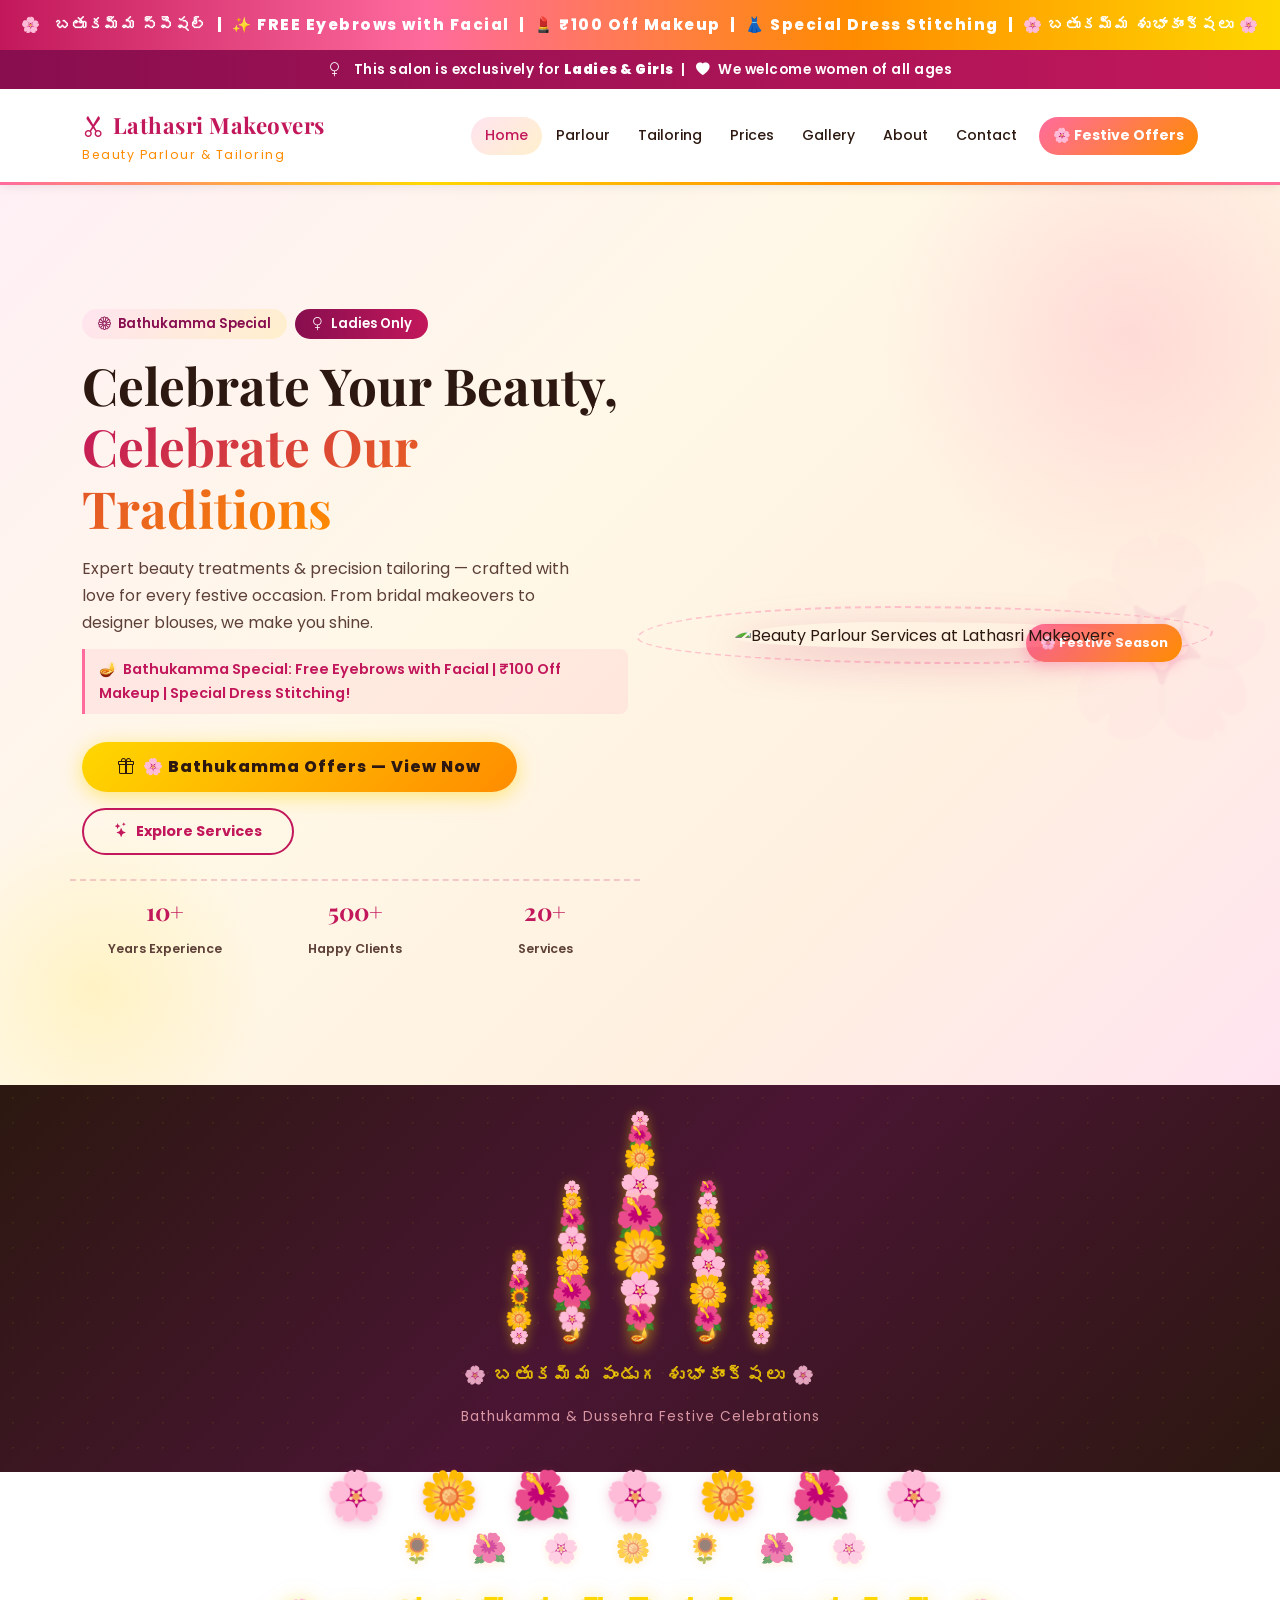
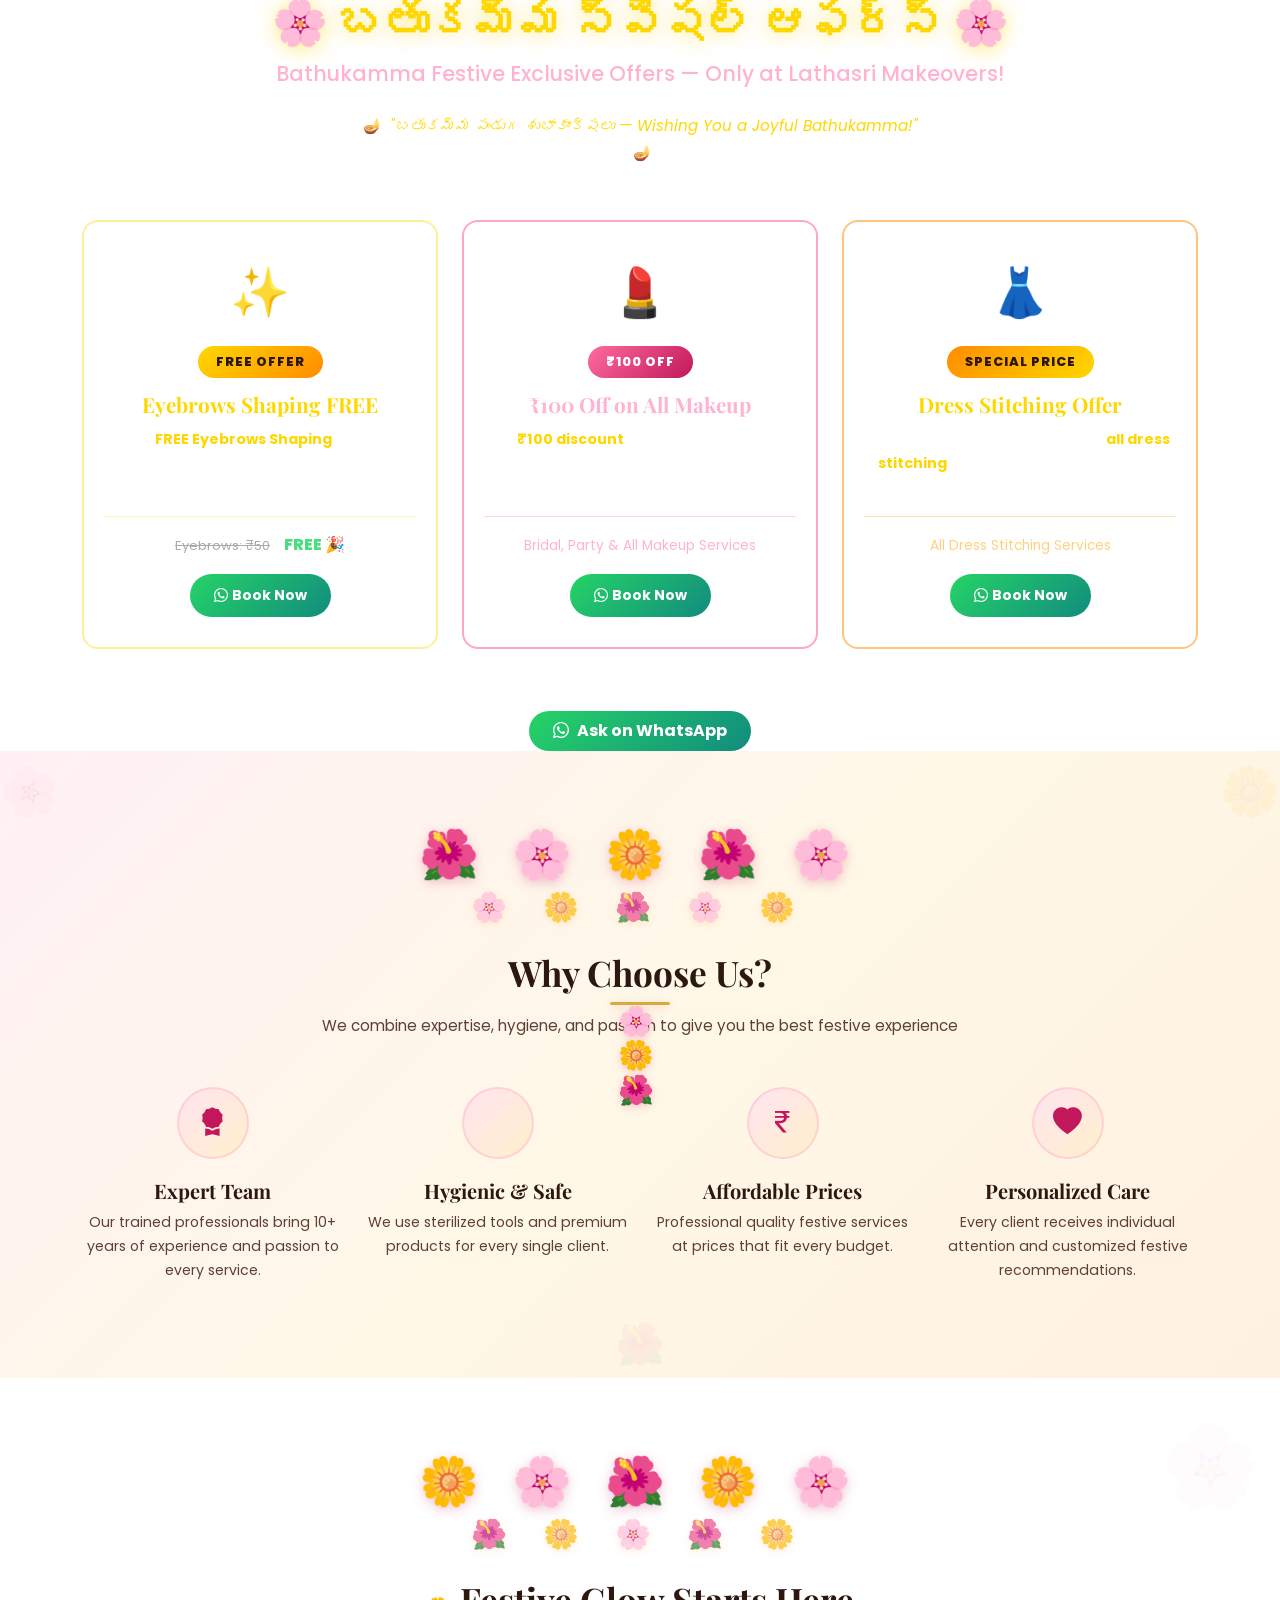
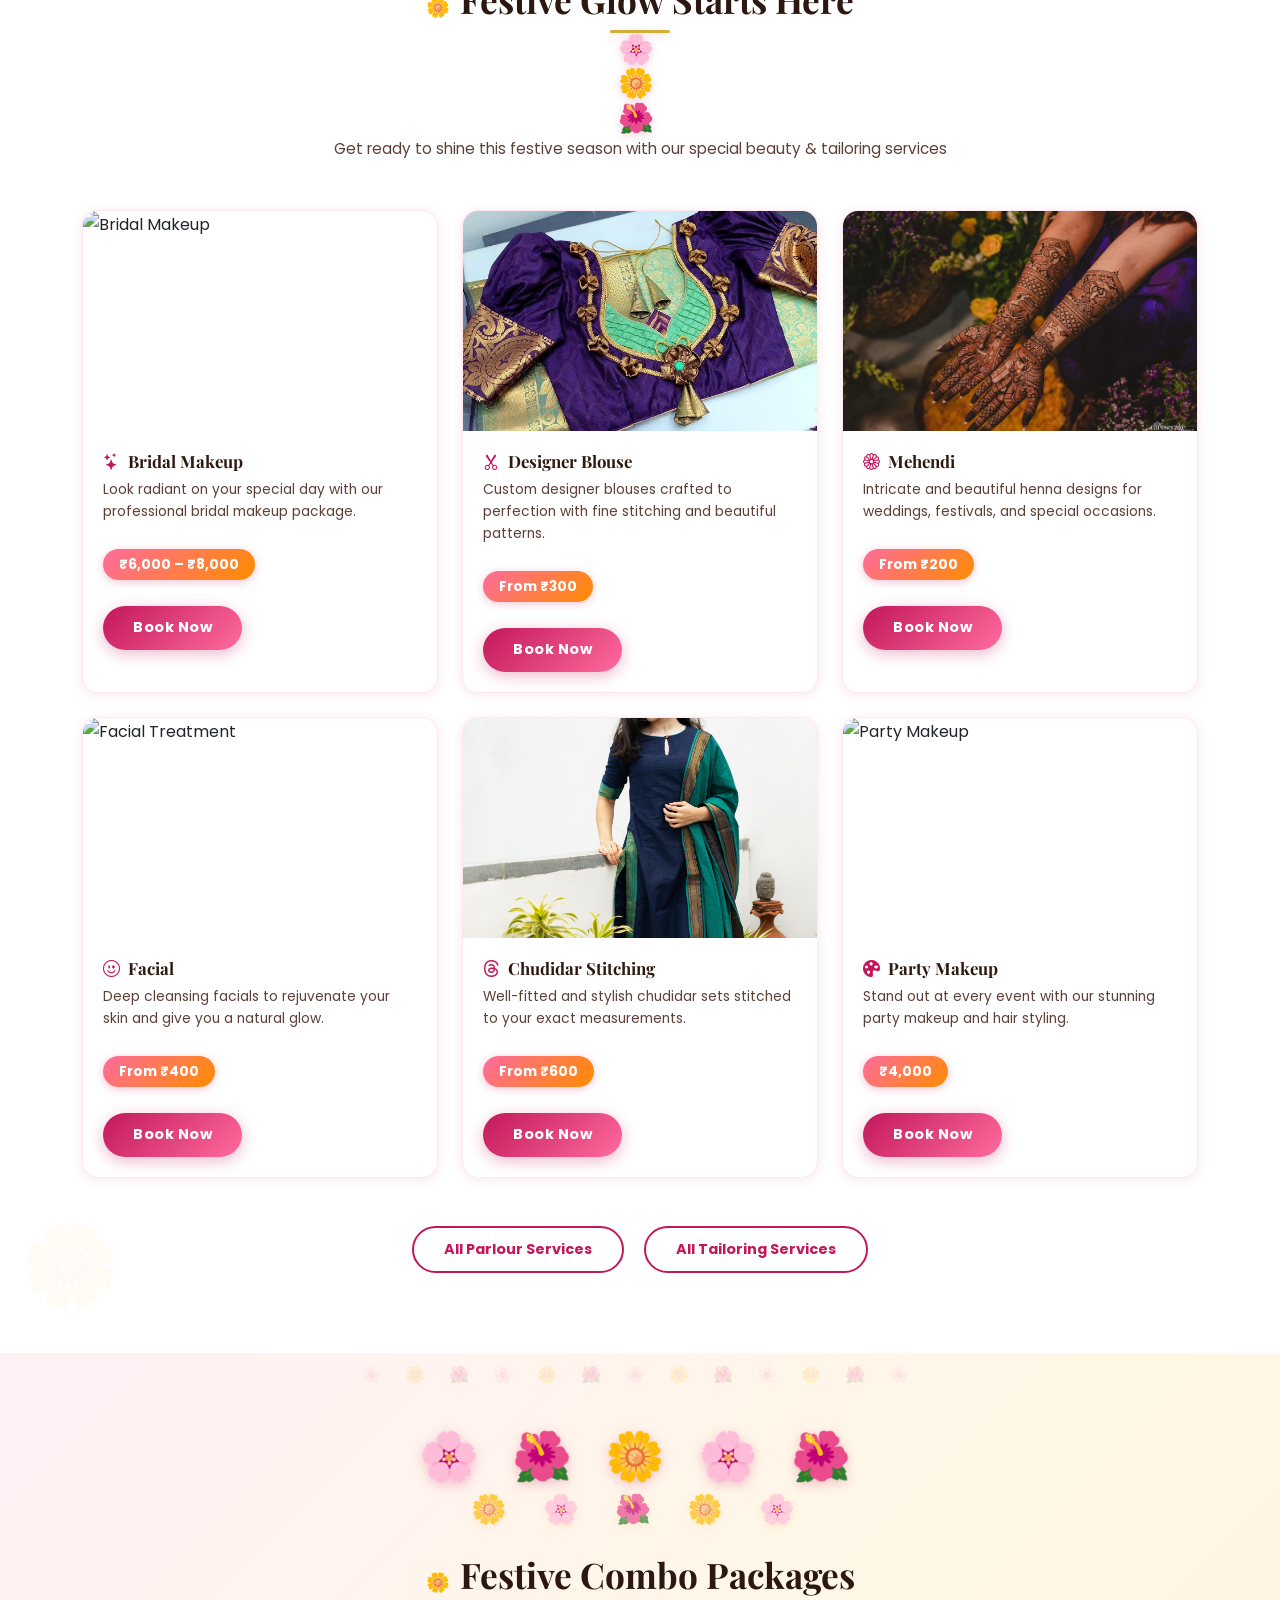
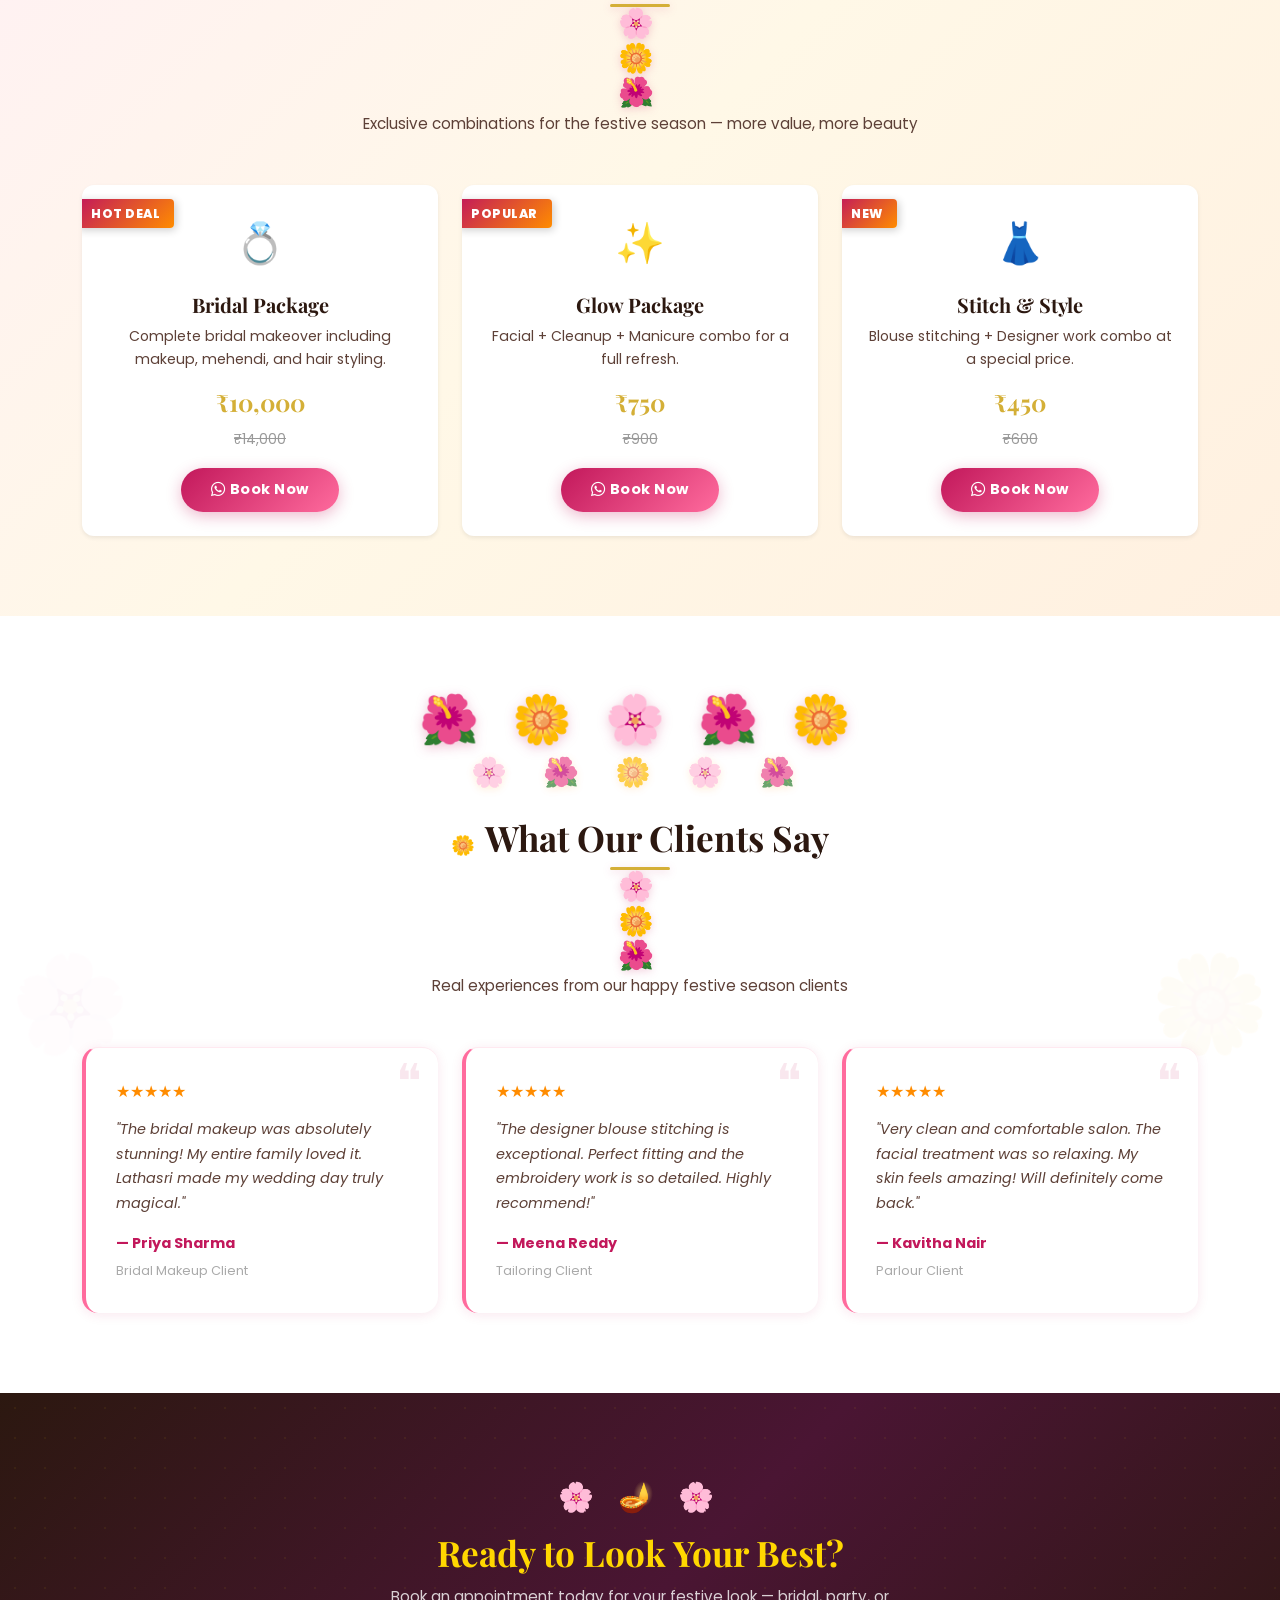
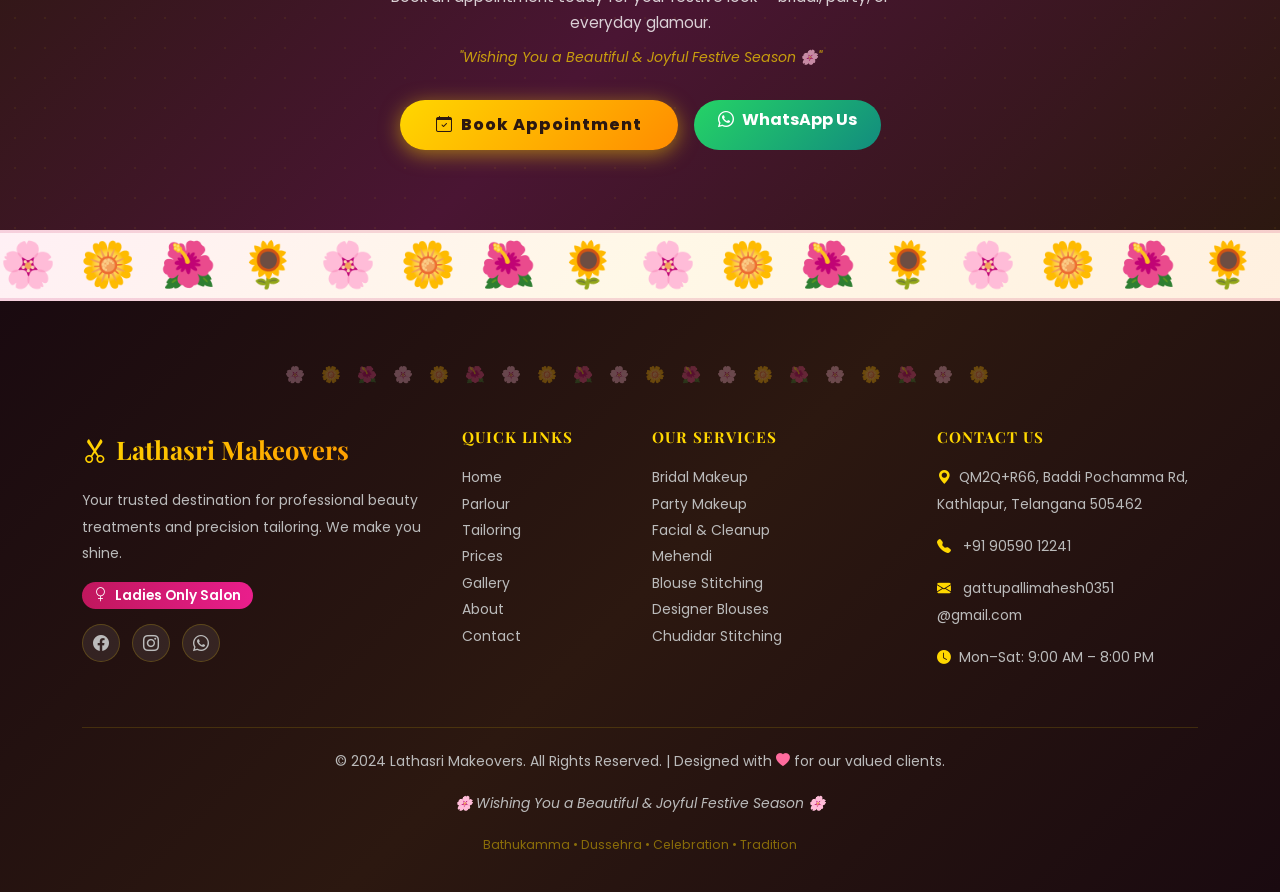
==== commit d39dcce6: "Added real Bathukamma offers: Free Eyebrows with Facial, Rs100 off Makeup, Special Dress Stitching" ====
--- a/index.html
+++ b/index.html
@@ -30,7 +30,7 @@
        BATHUKAMMA FESTIVE ANNOUNCEMENT BANNER
   ====================================================== -->
   <div class="bathukamma-banner">
-    🌸 &nbsp; బతుకమ్మ &amp; దసరా స్పెషల్ &nbsp;|&nbsp; 🌼 BATHUKAMMA &amp; DUSSEHRA FESTIVE OFFERS — REVEALING SOON! 🌼 &nbsp;|&nbsp; బతుకమ్మ శుభాకాంక్షలు &nbsp; 🌸
+    🌸 &nbsp; బతుకమ్మ స్పెషల్ &nbsp;|&nbsp; ✨ FREE Eyebrows with Facial &nbsp;|&nbsp; 💄 ₹100 Off Makeup &nbsp;|&nbsp; 👗 Special Dress Stitching &nbsp;|&nbsp; 🌸 బతుకమ్మ శుభాకాంక్షలు 🌸
   </div>
 
   <!-- LADIES ONLY BANNER -->
@@ -127,13 +127,13 @@
 
           <div class="hero-festive-msg">
             <span class="diya-glow">🪔</span>
-            &nbsp;Bathukamma &amp; Dussehra Festive Offers — Revealing Soon!
+            &nbsp;Bathukamma Special: Free Eyebrows with Facial | ₹100 Off Makeup | Special Dress Stitching!
           </div>
 
           <!-- Call-to-action buttons -->
           <div class="d-flex flex-wrap gap-3 mb-4">
             <a href="#festive-offers" class="btn btn-festive-offer">
-              <i class="bi bi-gift me-2"></i>Offers Revealing Soon
+              <i class="bi bi-gift me-2"></i>🌸 Bathukamma Offers — View Now
             </a>
             <a href="parlour.html" class="btn btn-outline-custom">
               <i class="bi bi-stars me-2"></i>Explore Services
@@ -217,27 +217,76 @@
           <span class="big-flowers">🌸 🌼 🌺 🌸 🌼 🌺 🌸</span>
           <span class="medium-flowers">🌻 🌺 🌸 🌼 🌻 🌺 🌸</span>
         </div>
-        <h2 class="offer-main-title">FESTIVE OFFERS REVEALING SOON</h2>
-        <p class="offer-subtitle">Bathukamma &amp; Dussehra / Vijayadashami Special</p>
+        <h2 class="offer-main-title">🌸 బతుకమ్మ స్పెషల్ ఆఫర్స్ 🌸</h2>
+        <p class="offer-subtitle">Bathukamma Festive Exclusive Offers — Only at Lathasri Makeovers!</p>
         <p class="offer-desc">
-          Something beautiful is coming your way. Stay tuned for our exclusive festive offers on
-          beauty services and tailoring — crafted with love for this festive season.
-          <br><br>
           <span class="diya-glow">🪔</span>&nbsp;
           <em style="color:#FFD700;">"బతుకమ్మ పండుగ శుభాకాంక్షలు — Wishing You a Joyful Bathukamma!"</em>
           &nbsp;<span class="diya-glow">🪔</span>
         </p>
-        <span class="coming-soon-badge">🌼 Offers Revealing Soon 🌼</span>
-        <div class="offer-services-row">
-          <span class="offer-service-pill">💄 Beauty Services</span>
-          <span class="offer-service-pill">✂️ Tailoring</span>
-          <span class="offer-service-pill">💍 Bridal Packages</span>
-          <span class="offer-service-pill">🌸 Mehendi</span>
-          <span class="offer-service-pill">👗 Festive Looks</span>
-        </div>
-        <div class="mt-4">
-          <a href="https://wa.me/919059012241?text=Hi%20Lathasri%20Makeovers!%20I%20want%20to%20know%20about%20Bathukamma%20%26%20Dussehra%20festive%20offers." target="_blank" class="btn-whatsapp btn px-4 py-2 fw-bold">
-            <i class="bi bi-whatsapp me-2"></i>Get Notified on WhatsApp
+
+        <!-- OFFER CARDS -->
+        <div class="row g-4 justify-content-center mt-2" style="position:relative;z-index:2;">
+
+          <!-- Offer 1: Free Eyebrows with Facial -->
+          <div class="col-lg-4 col-md-6">
+            <div style="background:rgba(255,255,255,0.1);border:2px solid rgba(255,215,0,0.4);border-radius:16px;padding:30px 20px;text-align:center;backdrop-filter:blur(6px);transition:all 0.3s ease;" onmouseover="this.style.transform='translateY(-6px)';this.style.boxShadow='0 12px 30px rgba(0,0,0,0.3)'" onmouseout="this.style.transform='';this.style.boxShadow=''">
+              <div style="font-size:3rem;margin-bottom:12px;">✨</div>
+              <div style="background:linear-gradient(135deg,#FFD700,#FF8C00);color:#2C1810;padding:5px 18px;border-radius:20px;font-size:0.8rem;font-weight:800;display:inline-block;margin-bottom:14px;letter-spacing:1px;">FREE OFFER</div>
+              <h4 style="color:#FFD700;font-family:'Playfair Display',serif;font-size:1.3rem;margin-bottom:10px;">Eyebrows Shaping FREE</h4>
+              <p style="color:rgba(255,255,255,0.85);font-size:0.9rem;line-height:1.7;">Get a <strong style="color:#FFD700;">FREE Eyebrows Shaping</strong> with every Facial treatment this Bathukamma season!</p>
+              <div style="border-top:1px solid rgba(255,215,0,0.3);margin-top:16px;padding-top:14px;">
+                <span style="color:#aaa;font-size:0.82rem;text-decoration:line-through;">Eyebrows: ₹50</span>
+                <span style="color:#4ade80;font-size:1rem;font-weight:800;margin-left:10px;">FREE 🎉</span>
+              </div>
+              <a href="https://wa.me/919059012241?text=Hi%20Lathasri%20Makeovers!%20I%20want%20to%20book%20Facial%20and%20get%20Free%20Eyebrows%20Shaping%20-%20Bathukamma%20Offer." target="_blank" class="btn-whatsapp btn btn-sm mt-3 px-4 fw-bold">
+                <i class="bi bi-whatsapp me-1"></i>Book Now
+              </a>
+            </div>
+          </div>
+
+          <!-- Offer 2: ₹100 Off on Makeup -->
+          <div class="col-lg-4 col-md-6">
+            <div style="background:rgba(255,255,255,0.1);border:2px solid rgba(255,107,157,0.6);border-radius:16px;padding:30px 20px;text-align:center;backdrop-filter:blur(6px);transition:all 0.3s ease;" onmouseover="this.style.transform='translateY(-6px)';this.style.boxShadow='0 12px 30px rgba(0,0,0,0.3)'" onmouseout="this.style.transform='';this.style.boxShadow=''">
+              <div style="font-size:3rem;margin-bottom:12px;">💄</div>
+              <div style="background:linear-gradient(135deg,#FF6B9D,#C2185B);color:#fff;padding:5px 18px;border-radius:20px;font-size:0.8rem;font-weight:800;display:inline-block;margin-bottom:14px;letter-spacing:1px;">₹100 OFF</div>
+              <h4 style="color:#FFB3D1;font-family:'Playfair Display',serif;font-size:1.3rem;margin-bottom:10px;">₹100 Off on All Makeup</h4>
+              <p style="color:rgba(255,255,255,0.85);font-size:0.9rem;line-height:1.7;">Get <strong style="color:#FFD700;">₹100 discount</strong> on any Makeup service — Bridal, Party, or Engagement this festive season!</p>
+              <div style="border-top:1px solid rgba(255,107,157,0.3);margin-top:16px;padding-top:14px;">
+                <span style="color:#FFB3D1;font-size:0.85rem;">Bridal, Party &amp; All Makeup Services</span>
+              </div>
+              <a href="https://wa.me/919059012241?text=Hi%20Lathasri%20Makeovers!%20I%20want%20to%20book%20Makeup%20and%20avail%20the%20Rs.100%20Bathukamma%20discount." target="_blank" class="btn-whatsapp btn btn-sm mt-3 px-4 fw-bold">
+                <i class="bi bi-whatsapp me-1"></i>Book Now
+              </a>
+            </div>
+          </div>
+
+          <!-- Offer 3: Special Dress Stitching -->
+          <div class="col-lg-4 col-md-6">
+            <div style="background:rgba(255,255,255,0.1);border:2px solid rgba(255,140,0,0.5);border-radius:16px;padding:30px 20px;text-align:center;backdrop-filter:blur(6px);transition:all 0.3s ease;" onmouseover="this.style.transform='translateY(-6px)';this.style.boxShadow='0 12px 30px rgba(0,0,0,0.3)'" onmouseout="this.style.transform='';this.style.boxShadow=''">
+              <div style="font-size:3rem;margin-bottom:12px;">👗</div>
+              <div style="background:linear-gradient(135deg,#FF8C00,#FFD700);color:#2C1810;padding:5px 18px;border-radius:20px;font-size:0.8rem;font-weight:800;display:inline-block;margin-bottom:14px;letter-spacing:1px;">SPECIAL PRICE</div>
+              <h4 style="color:#FFD700;font-family:'Playfair Display',serif;font-size:1.3rem;margin-bottom:10px;">Dress Stitching Offer</h4>
+              <p style="color:rgba(255,255,255,0.85);font-size:0.9rem;line-height:1.7;">Special Bathukamma pricing on <strong style="color:#FFD700;">all dress stitching</strong> — Chudidar, Blouse, Lehenga, Skirt &amp; Top!</p>
+              <div style="border-top:1px solid rgba(255,140,0,0.3);margin-top:16px;padding-top:14px;">
+                <span style="color:#FFD080;font-size:0.85rem;">All Dress Stitching Services</span>
+              </div>
+              <a href="https://wa.me/919059012241?text=Hi%20Lathasri%20Makeovers!%20I%20want%20to%20avail%20the%20Bathukamma%20special%20dress%20stitching%20offer." target="_blank" class="btn-whatsapp btn btn-sm mt-3 px-4 fw-bold">
+                <i class="bi bi-whatsapp me-1"></i>Book Now
+              </a>
+            </div>
+          </div>
+
+        </div><!-- end offer cards row -->
+
+        <!-- Terms note -->
+        <p style="color:rgba(255,255,255,0.45);font-size:0.78rem;margin-top:24px;position:relative;z-index:2;">
+          * Offers valid during Bathukamma &amp; Dussehra festive season only. Cannot be combined with other offers.
+        </p>
+
+        <div class="mt-3" style="position:relative;z-index:2;">
+          <a href="https://wa.me/919059012241?text=Hi%20Lathasri%20Makeovers!%20I%20want%20to%20know%20more%20about%20Bathukamma%20festive%20offers." target="_blank" class="btn-whatsapp btn px-4 py-2 fw-bold">
+            <i class="bi bi-whatsapp me-2"></i>Ask on WhatsApp
           </a>
         </div>
       </div>
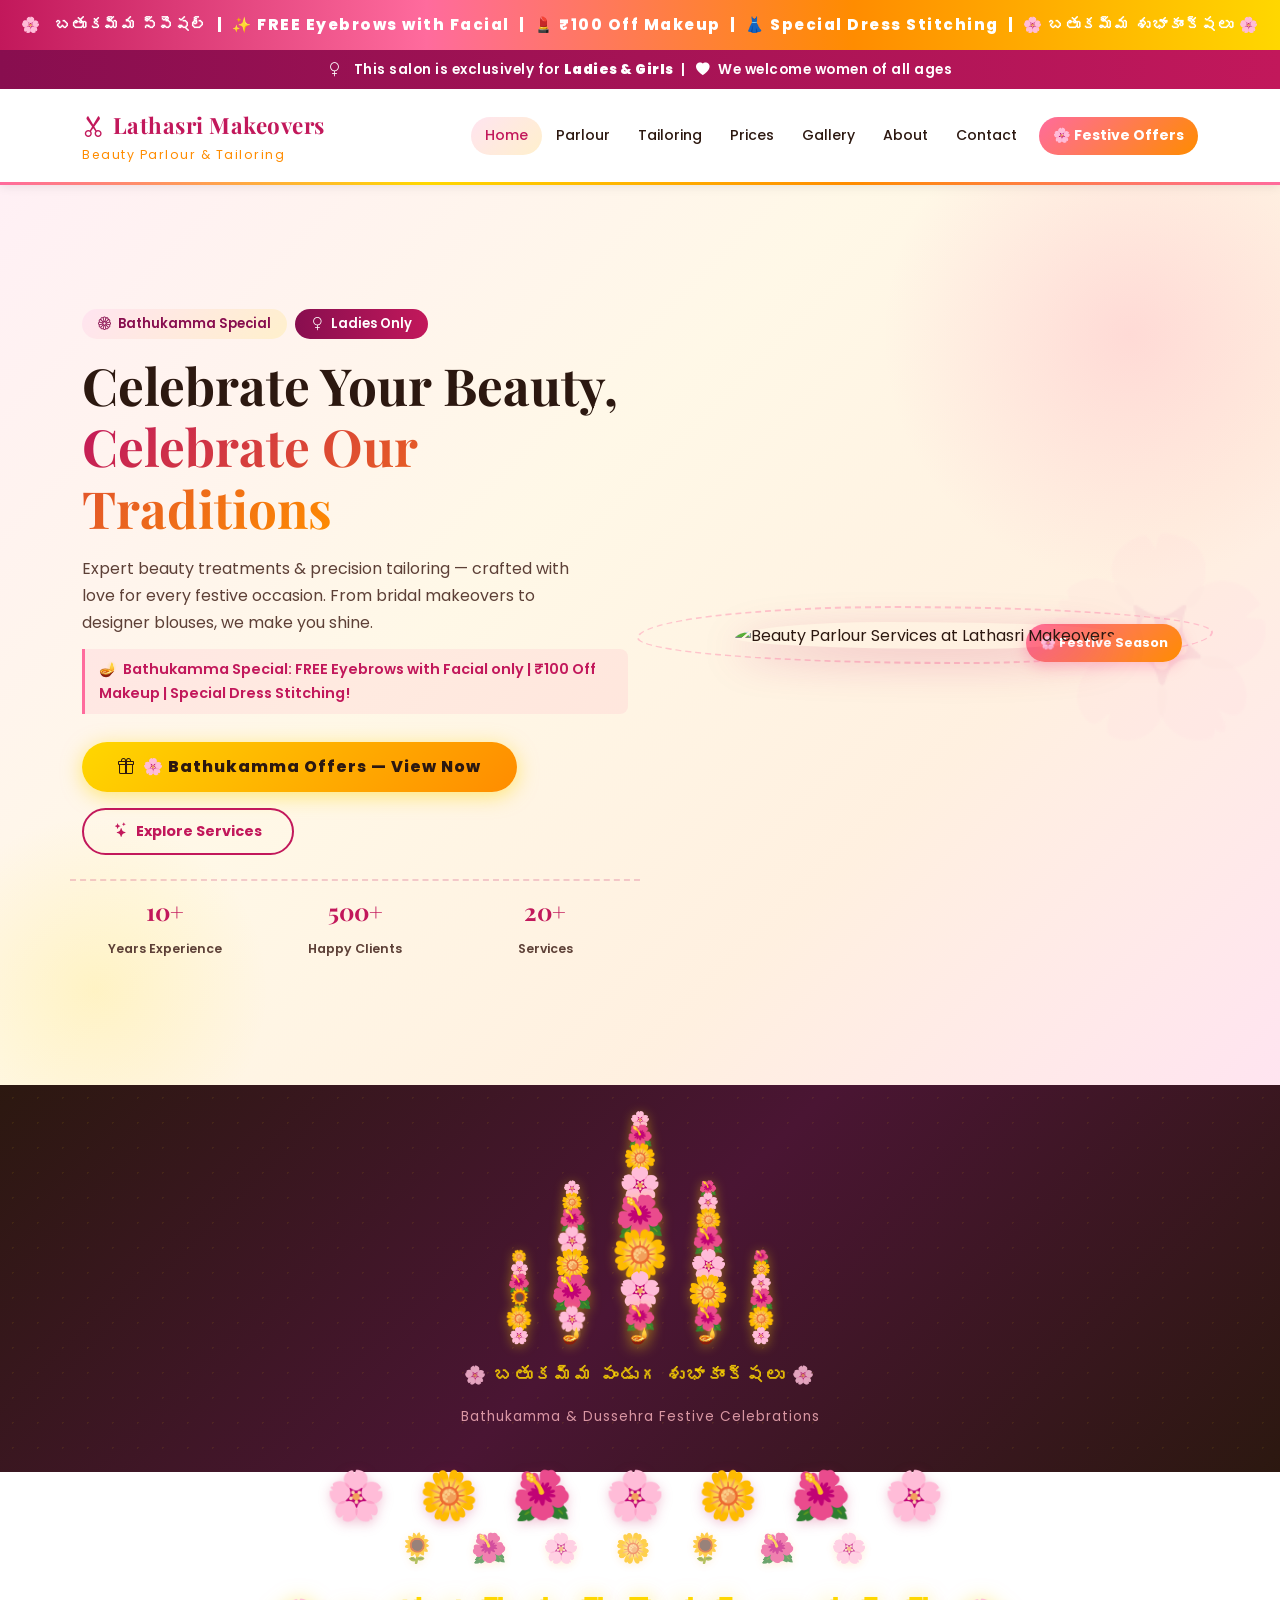
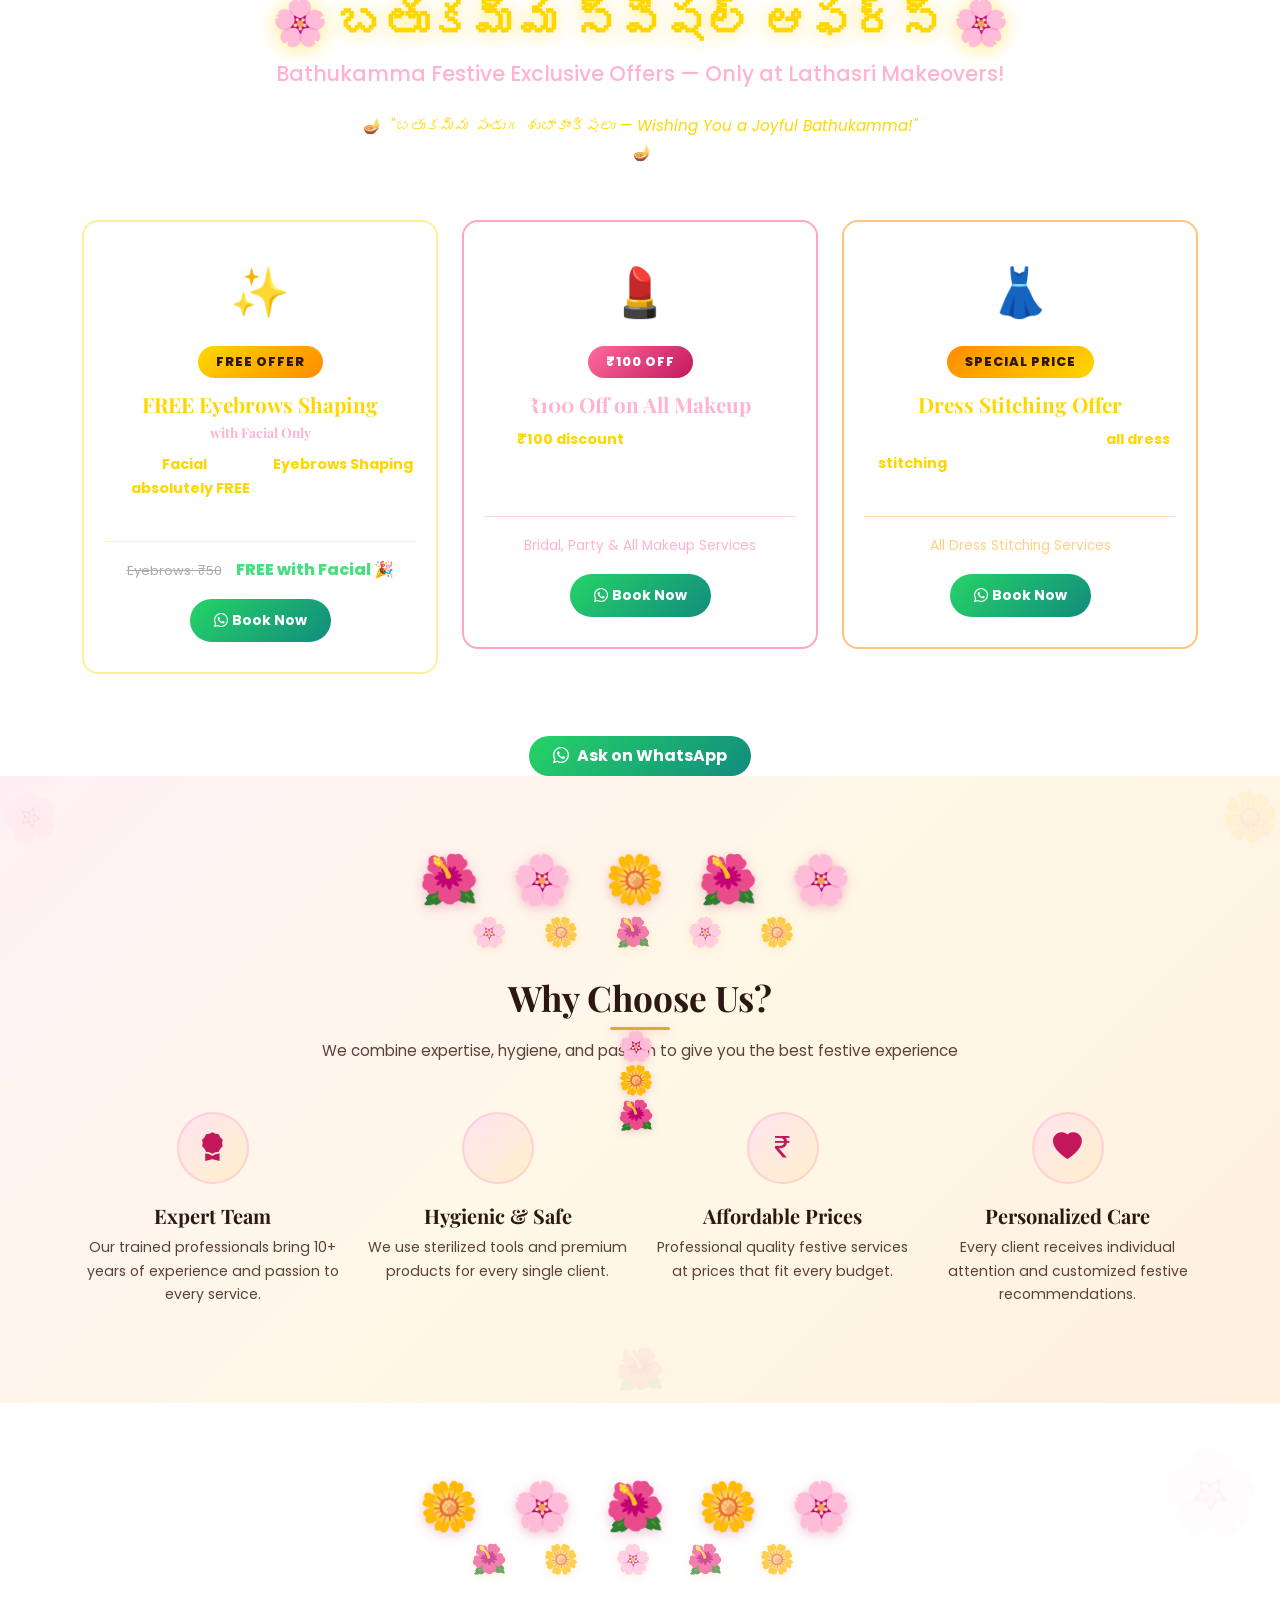
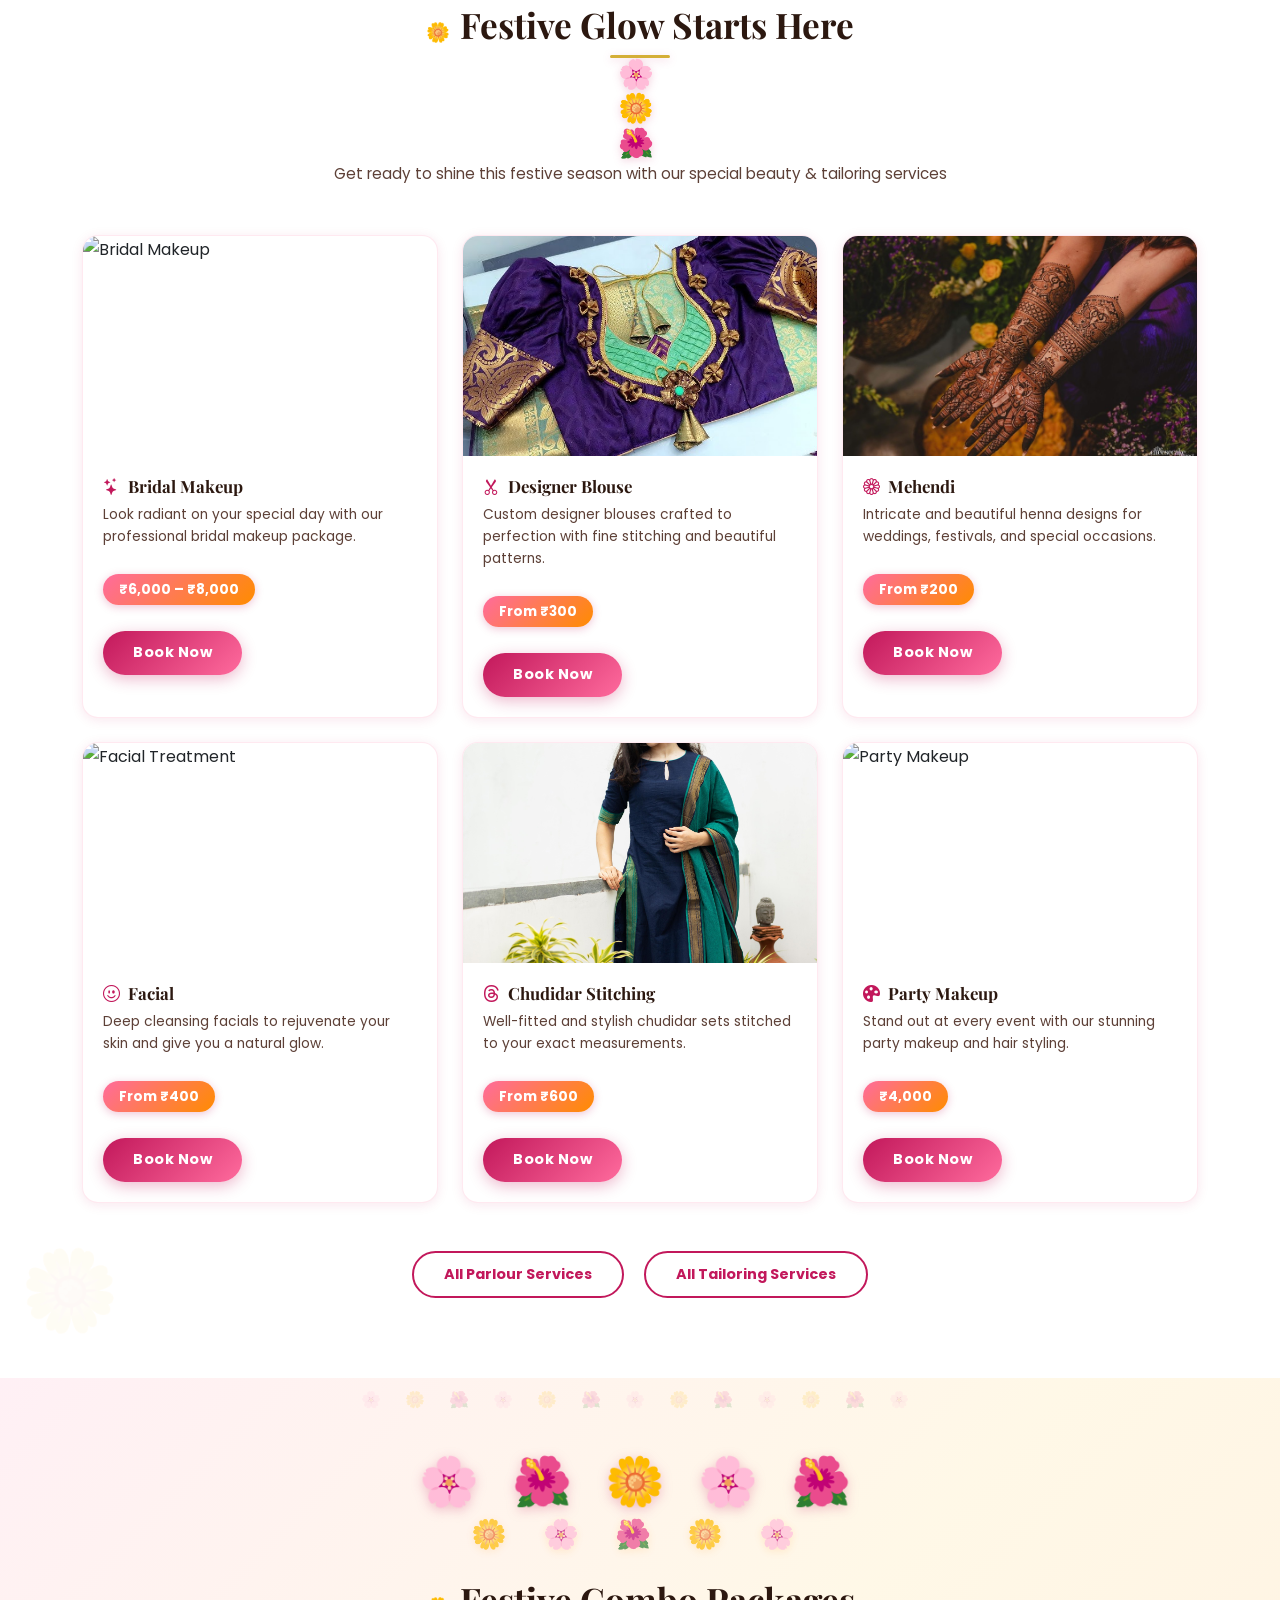
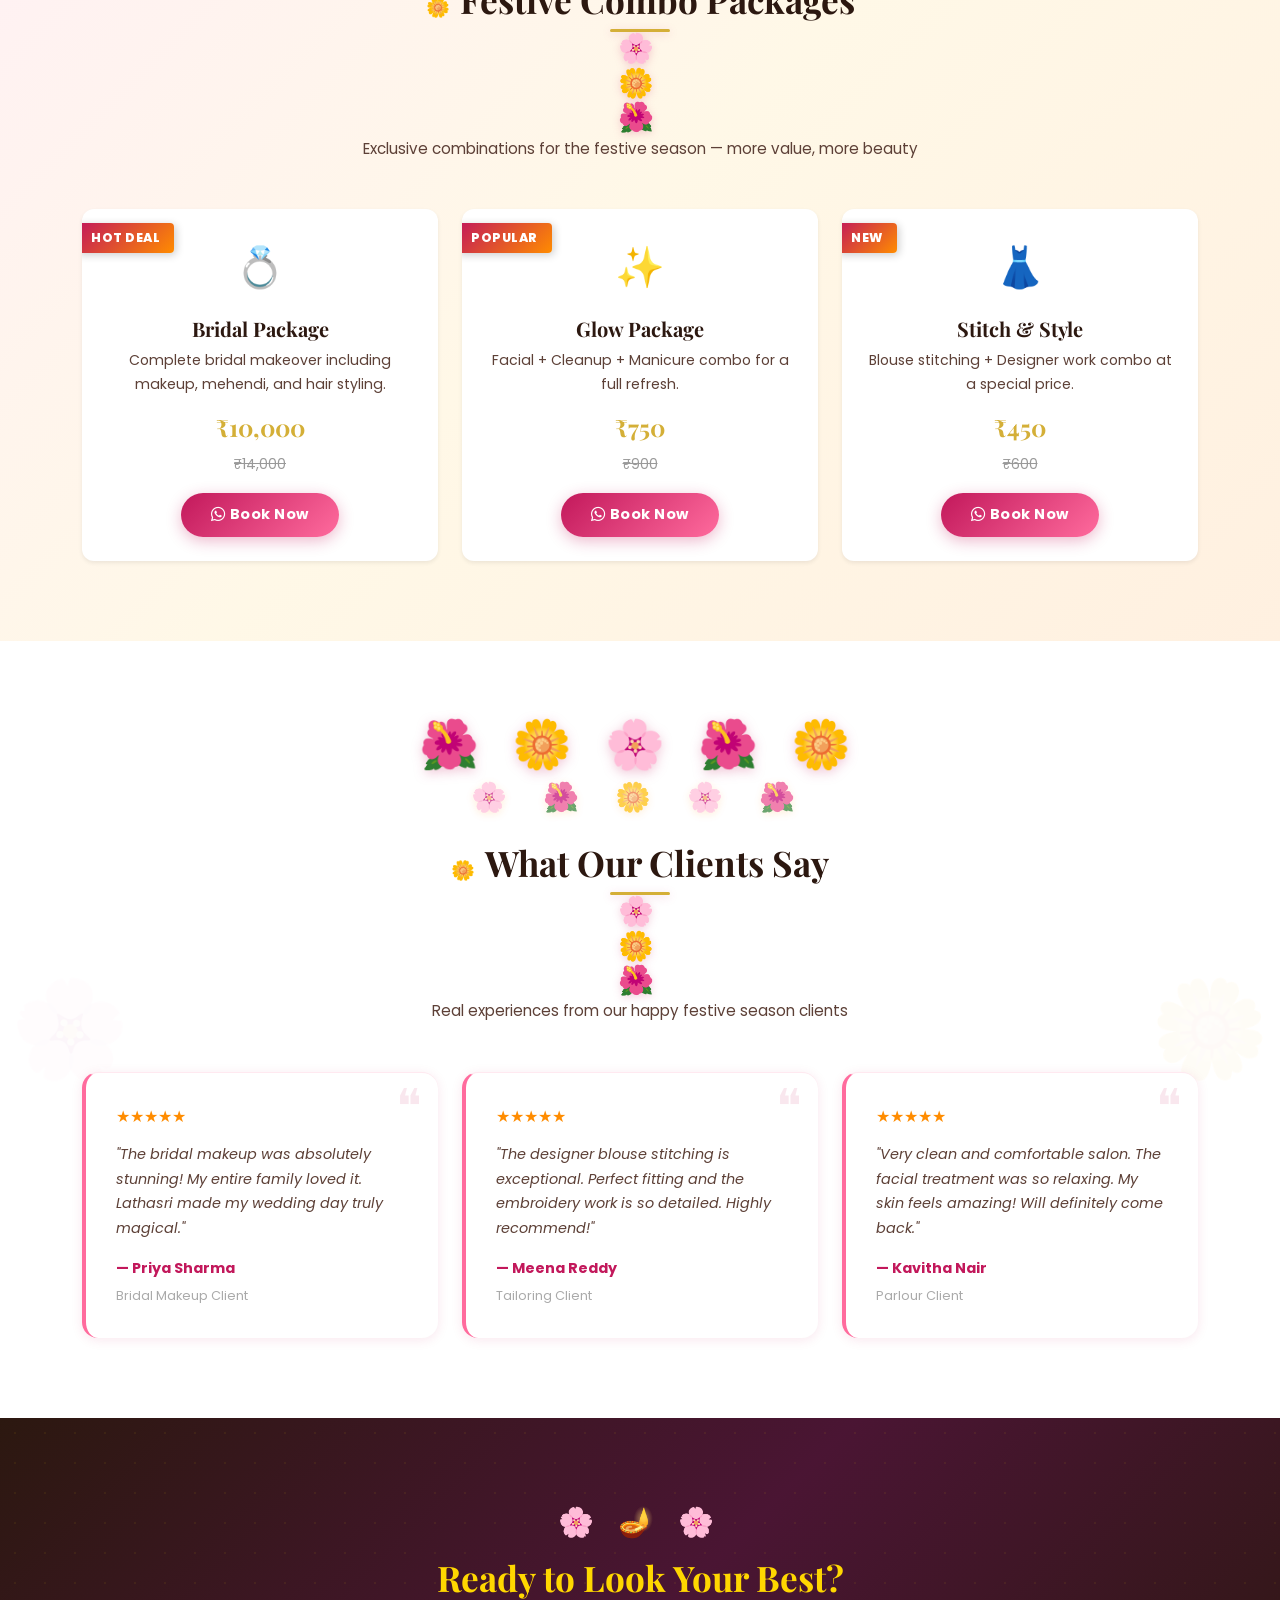
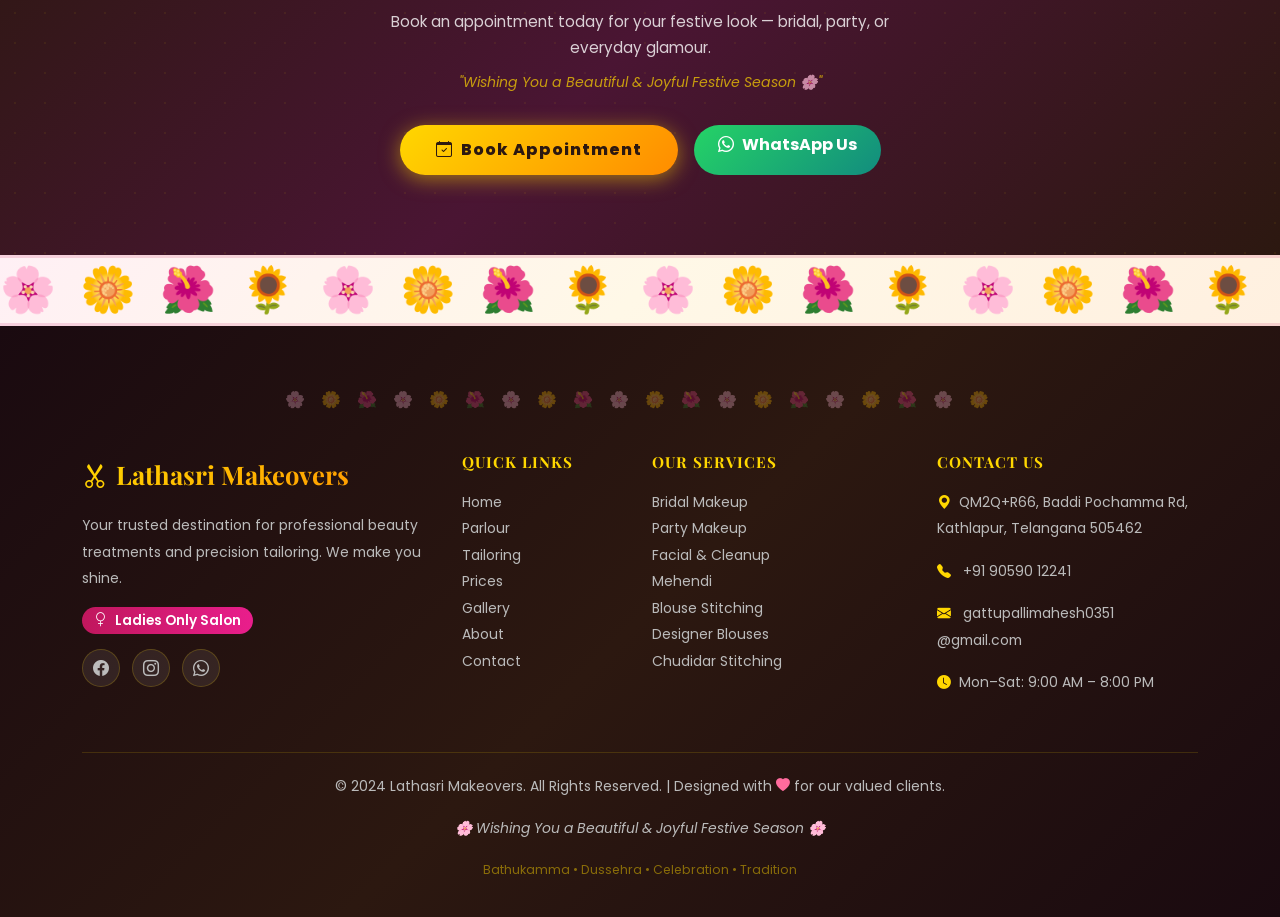
==== commit 6fb2764b: "Clarified: FREE Eyebrows Shaping only when booked with Facial" ====
--- a/index.html
+++ b/index.html
@@ -127,7 +127,7 @@
 
           <div class="hero-festive-msg">
             <span class="diya-glow">🪔</span>
-            &nbsp;Bathukamma Special: Free Eyebrows with Facial | ₹100 Off Makeup | Special Dress Stitching!
+            &nbsp;Bathukamma Special: FREE Eyebrows with Facial only | ₹100 Off Makeup | Special Dress Stitching!
           </div>
 
           <!-- Call-to-action buttons -->
@@ -233,11 +233,11 @@
             <div style="background:rgba(255,255,255,0.1);border:2px solid rgba(255,215,0,0.4);border-radius:16px;padding:30px 20px;text-align:center;backdrop-filter:blur(6px);transition:all 0.3s ease;" onmouseover="this.style.transform='translateY(-6px)';this.style.boxShadow='0 12px 30px rgba(0,0,0,0.3)'" onmouseout="this.style.transform='';this.style.boxShadow=''">
               <div style="font-size:3rem;margin-bottom:12px;">✨</div>
               <div style="background:linear-gradient(135deg,#FFD700,#FF8C00);color:#2C1810;padding:5px 18px;border-radius:20px;font-size:0.8rem;font-weight:800;display:inline-block;margin-bottom:14px;letter-spacing:1px;">FREE OFFER</div>
-              <h4 style="color:#FFD700;font-family:'Playfair Display',serif;font-size:1.3rem;margin-bottom:10px;">Eyebrows Shaping FREE</h4>
-              <p style="color:rgba(255,255,255,0.85);font-size:0.9rem;line-height:1.7;">Get a <strong style="color:#FFD700;">FREE Eyebrows Shaping</strong> with every Facial treatment this Bathukamma season!</p>
+              <h4 style="color:#FFD700;font-family:'Playfair Display',serif;font-size:1.3rem;margin-bottom:10px;">FREE Eyebrows Shaping<br><small style="font-size:0.85rem;color:#FFB3D1;">with Facial Only</small></h4>
+              <p style="color:rgba(255,255,255,0.85);font-size:0.9rem;line-height:1.7;">Book a <strong style="color:#FFD700;">Facial</strong> and get <strong style="color:#FFD700;">Eyebrows Shaping absolutely FREE</strong> — only when taken together this Bathukamma season!</p>
               <div style="border-top:1px solid rgba(255,215,0,0.3);margin-top:16px;padding-top:14px;">
                 <span style="color:#aaa;font-size:0.82rem;text-decoration:line-through;">Eyebrows: ₹50</span>
-                <span style="color:#4ade80;font-size:1rem;font-weight:800;margin-left:10px;">FREE 🎉</span>
+                <span style="color:#4ade80;font-size:1rem;font-weight:800;margin-left:10px;">FREE with Facial 🎉</span>
               </div>
               <a href="https://wa.me/919059012241?text=Hi%20Lathasri%20Makeovers!%20I%20want%20to%20book%20Facial%20and%20get%20Free%20Eyebrows%20Shaping%20-%20Bathukamma%20Offer." target="_blank" class="btn-whatsapp btn btn-sm mt-3 px-4 fw-bold">
                 <i class="bi bi-whatsapp me-1"></i>Book Now
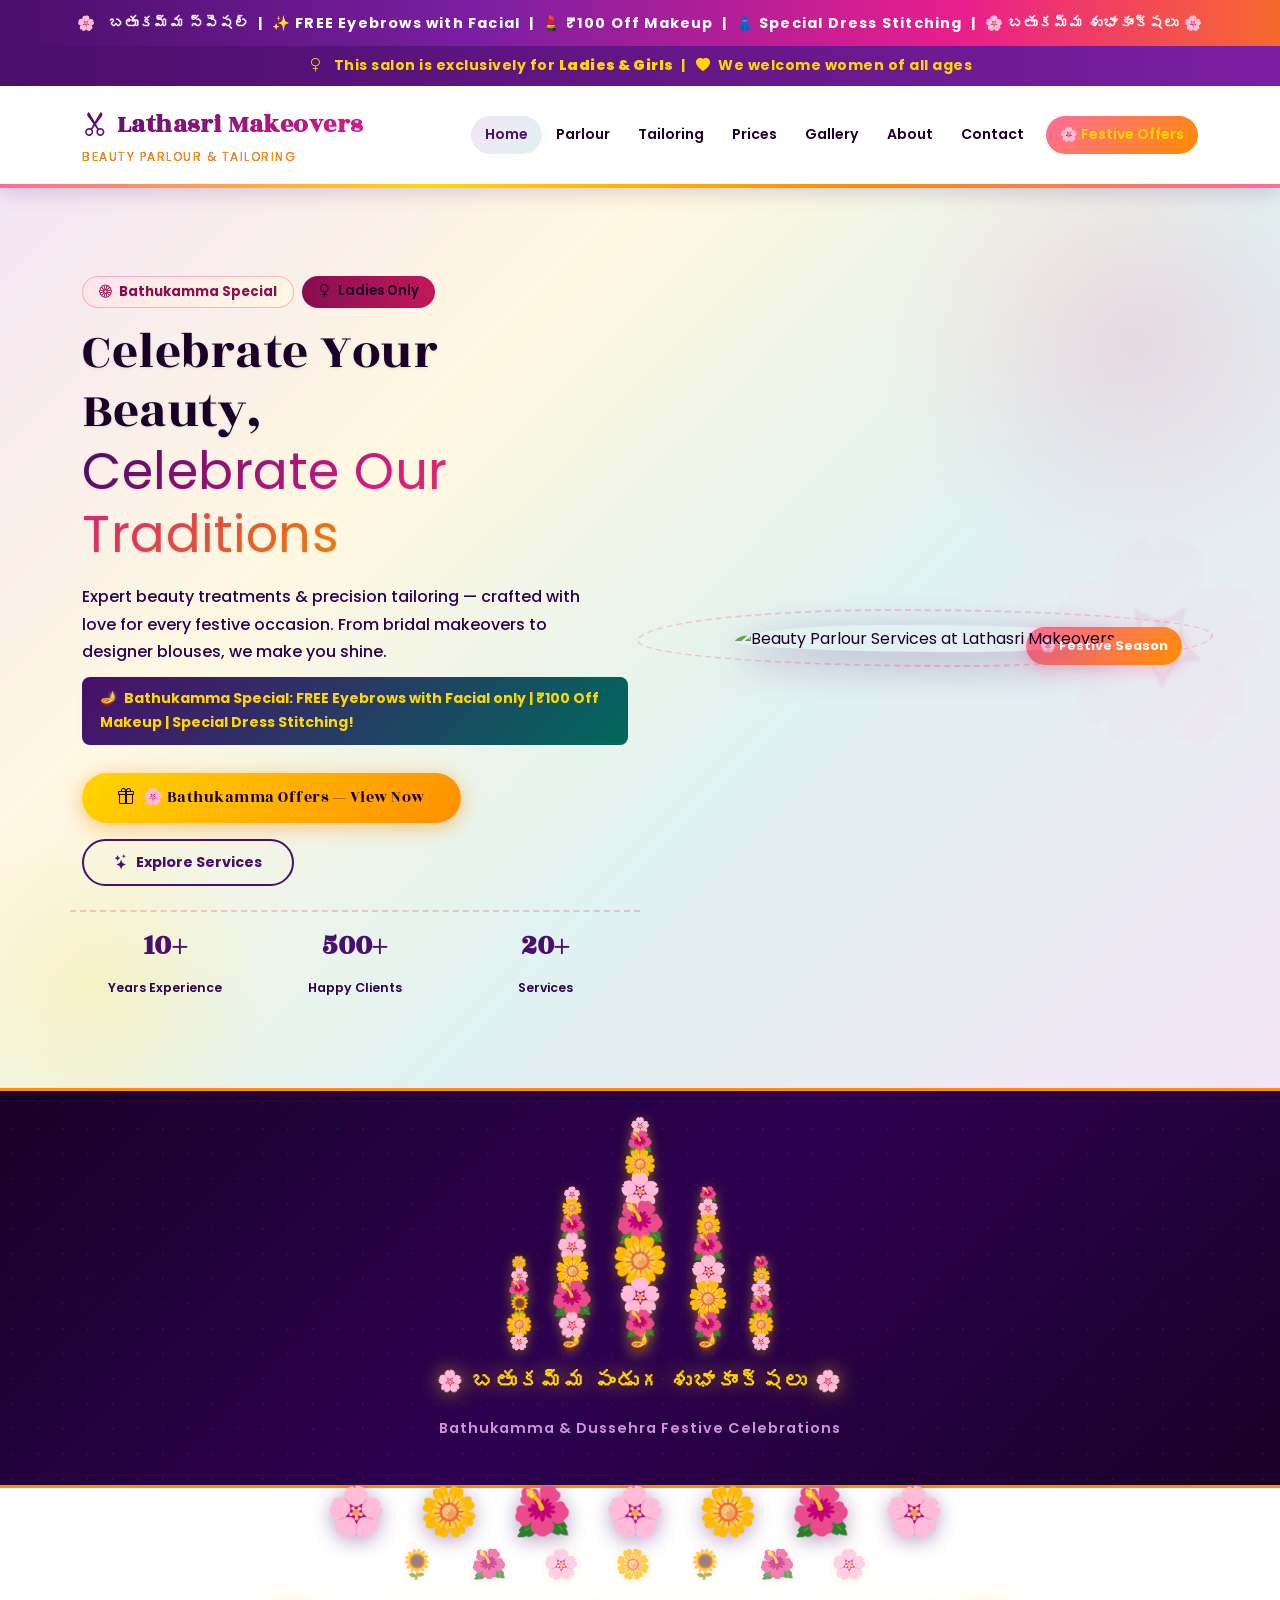
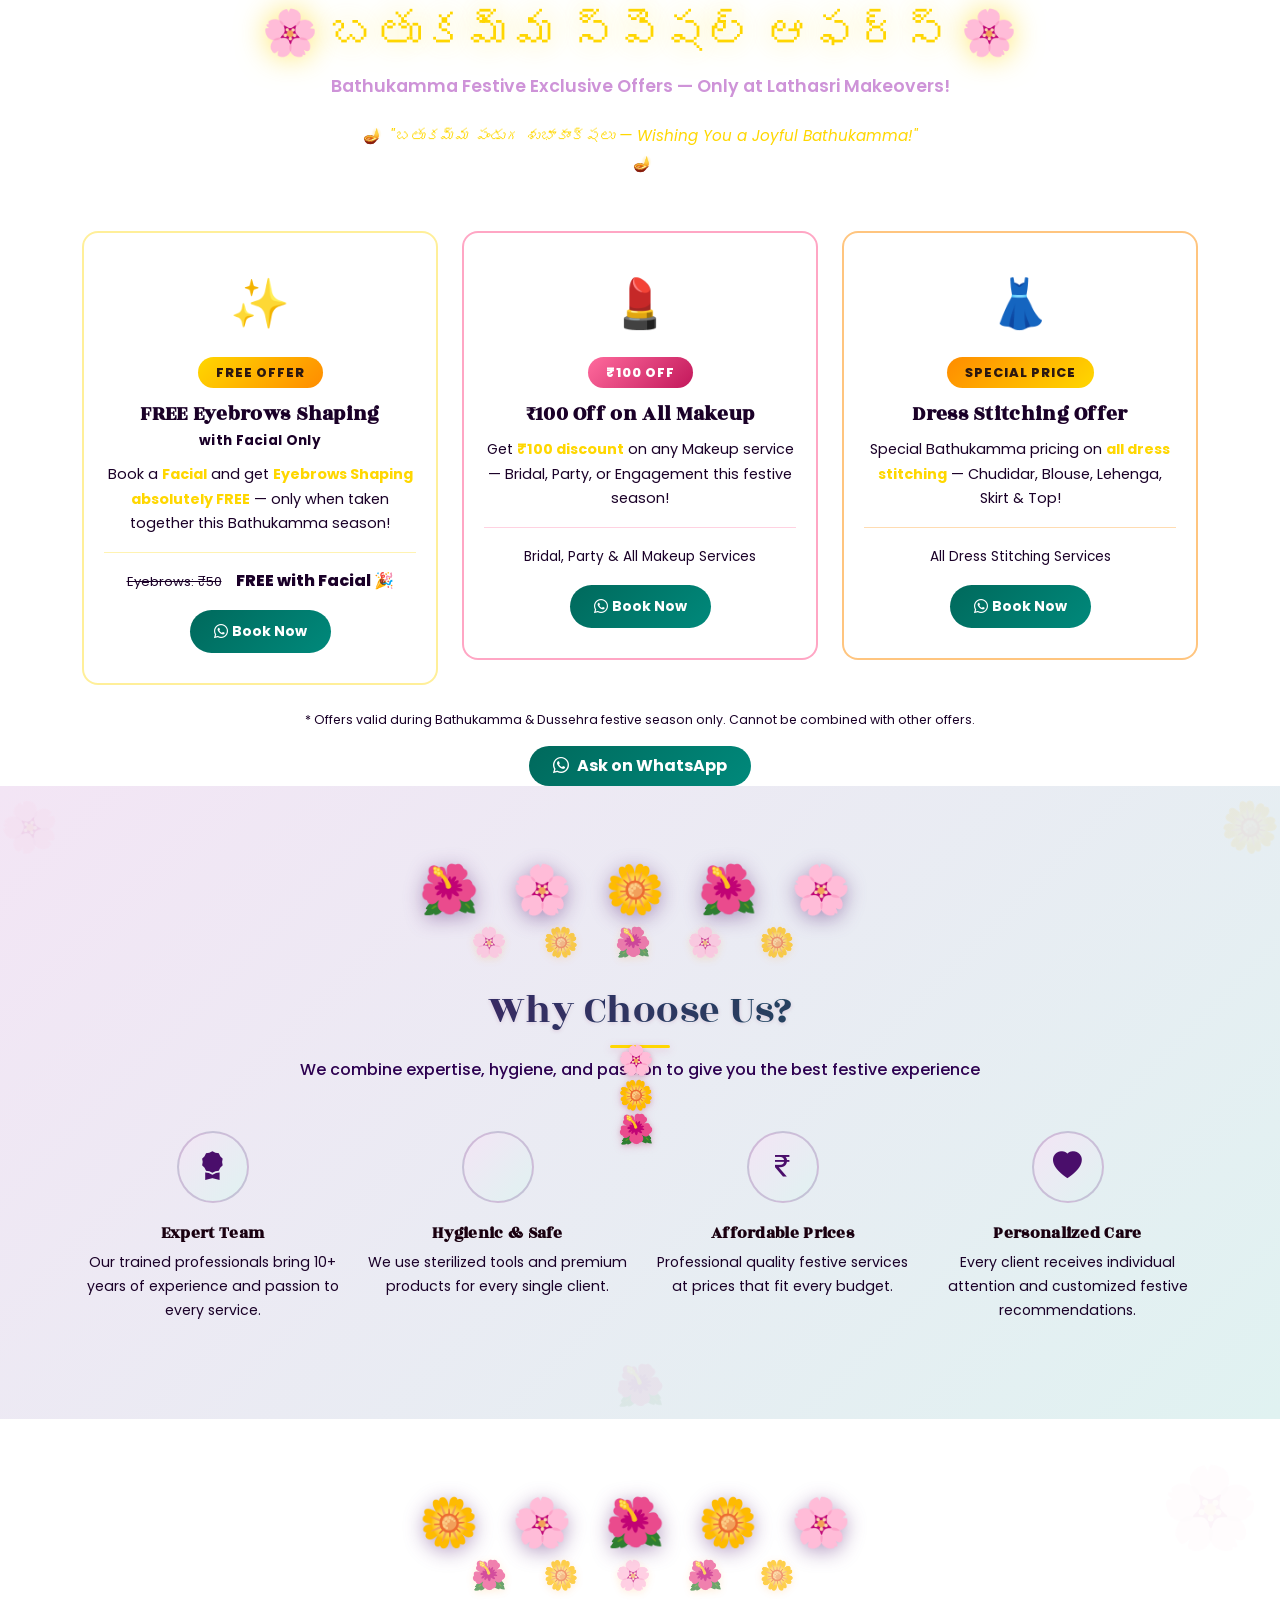
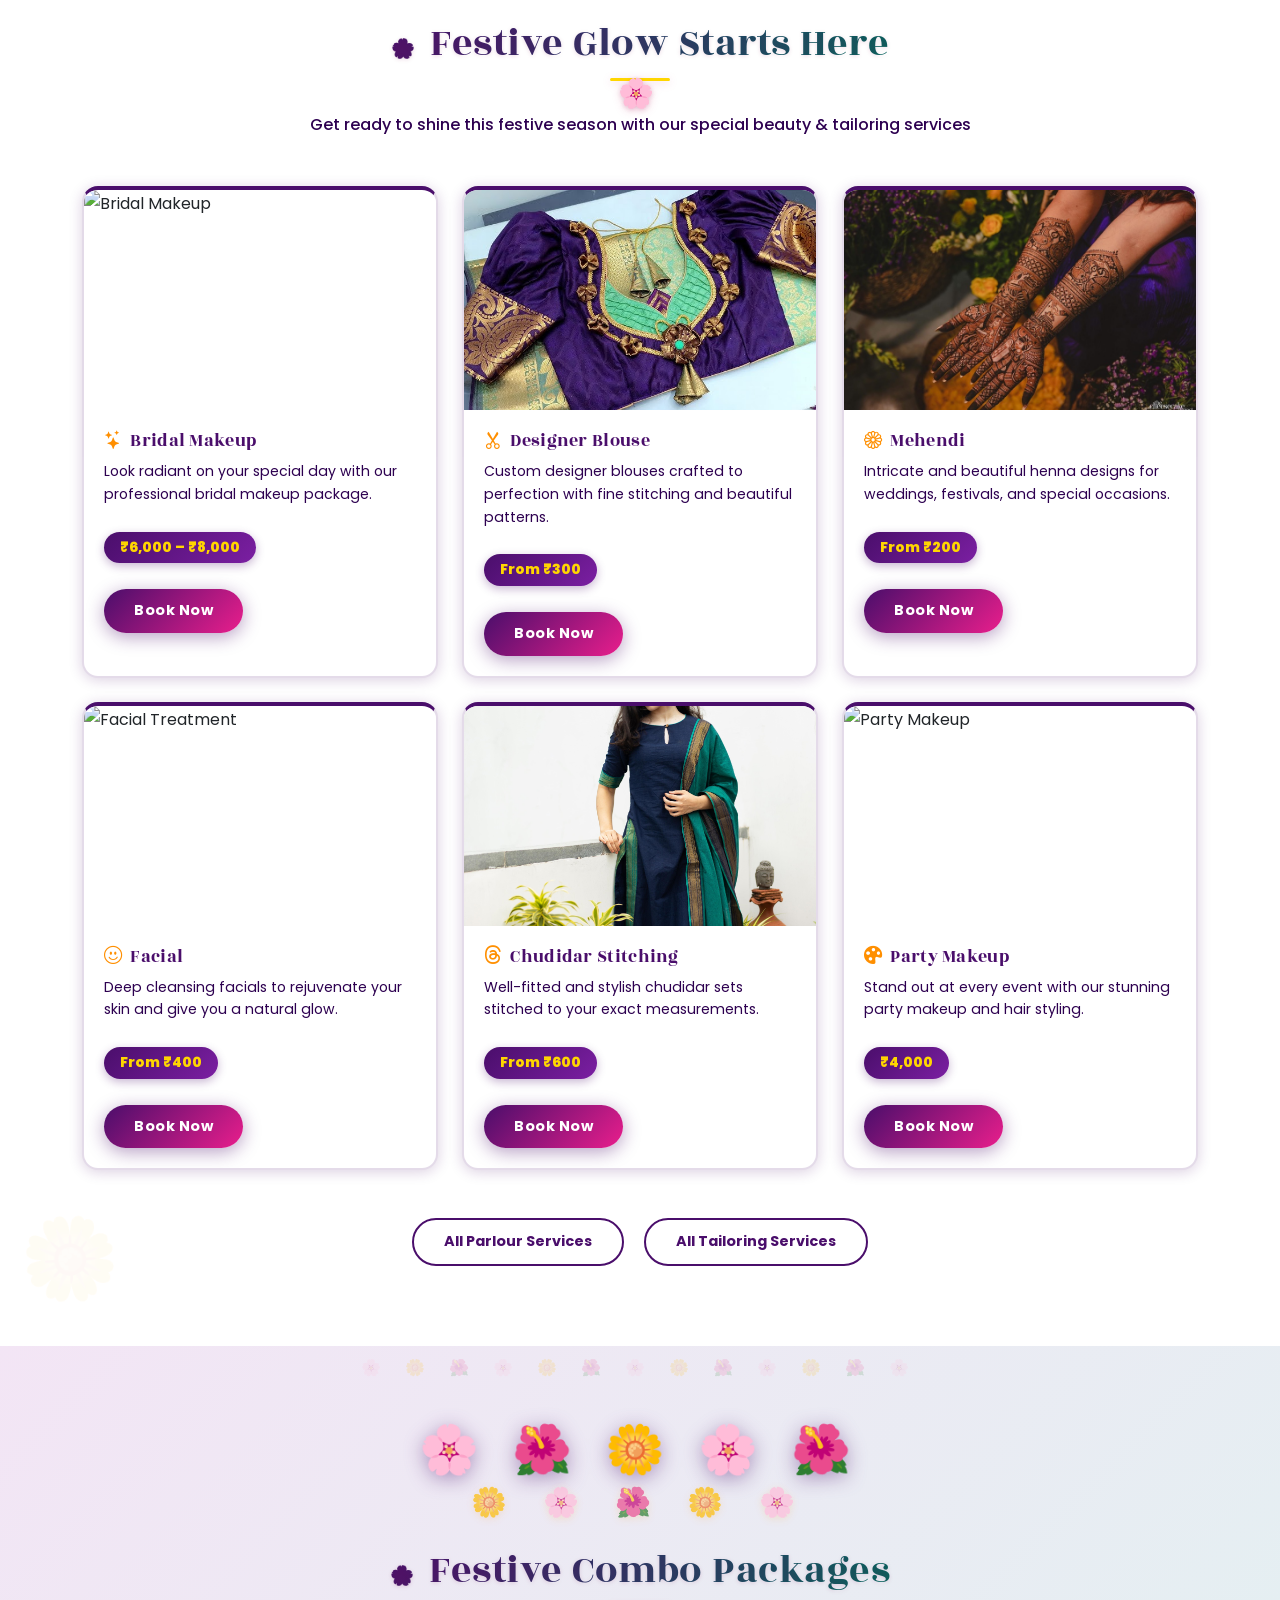
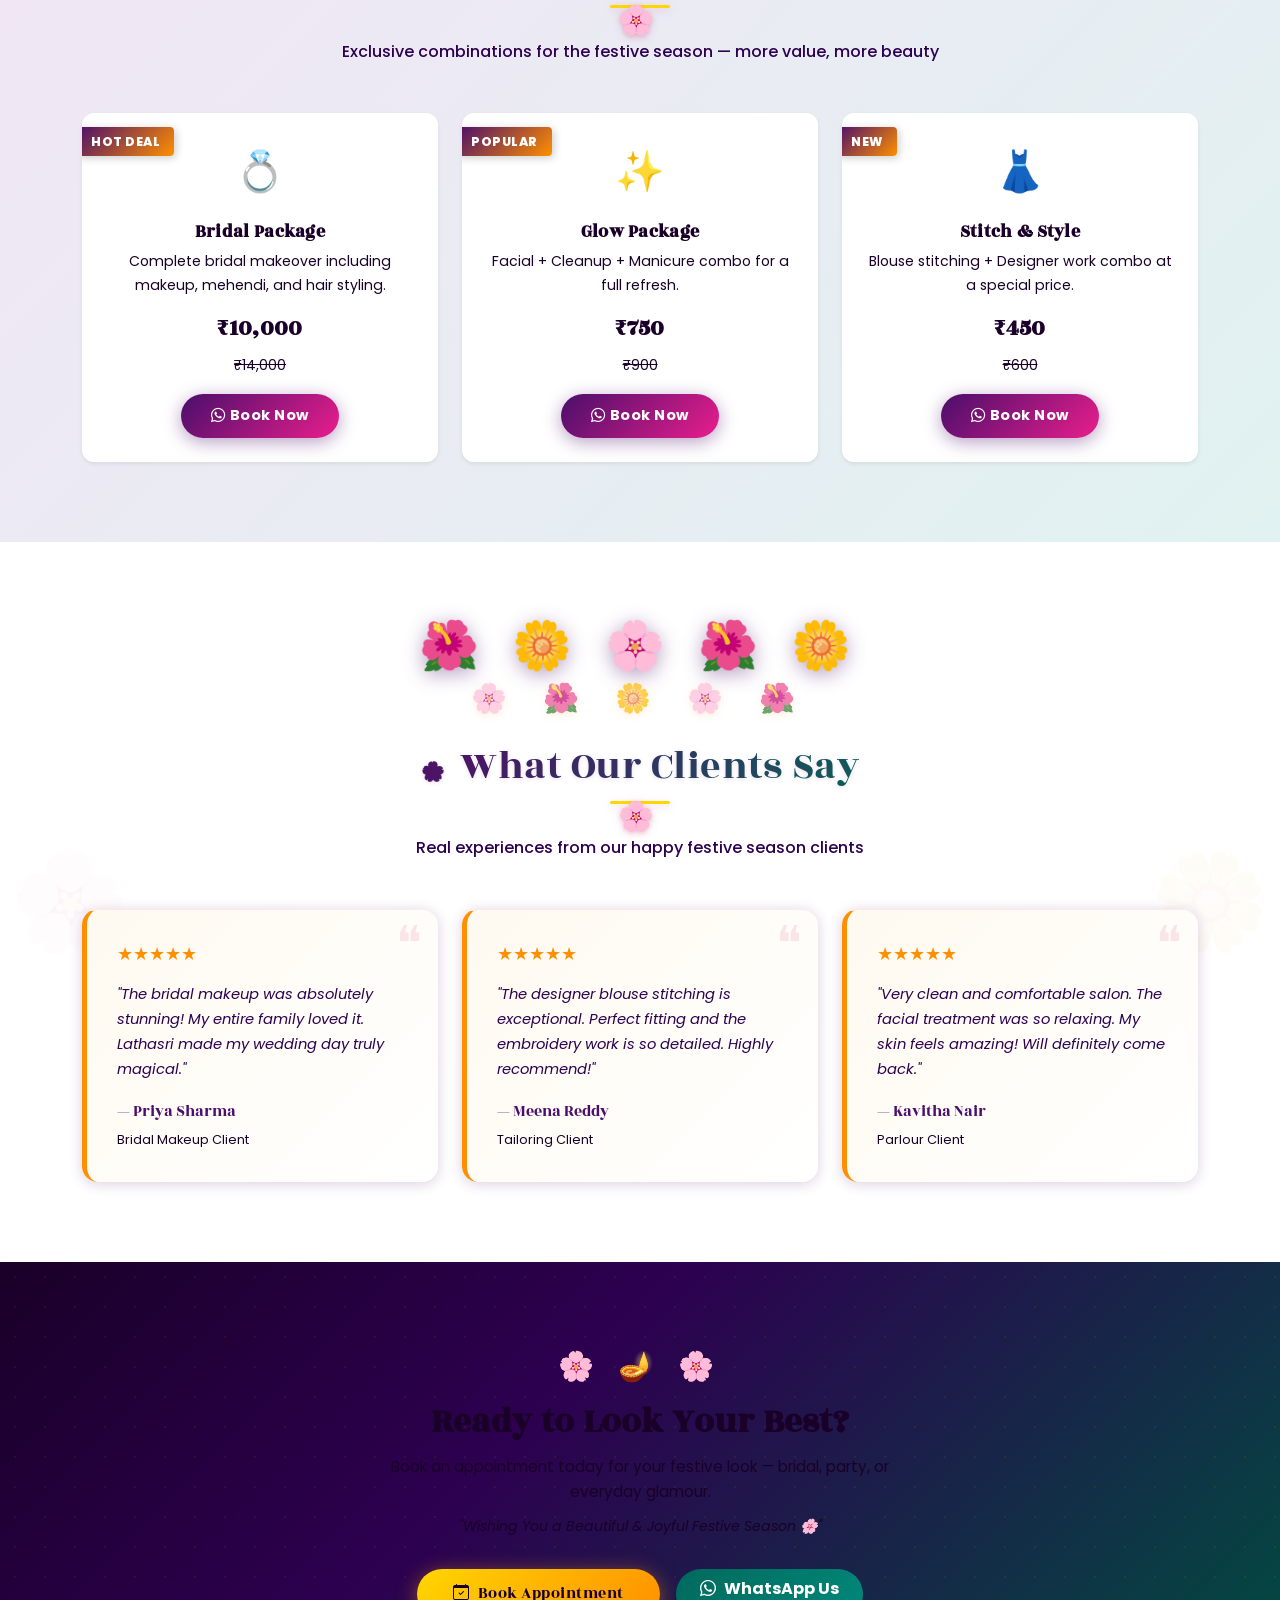
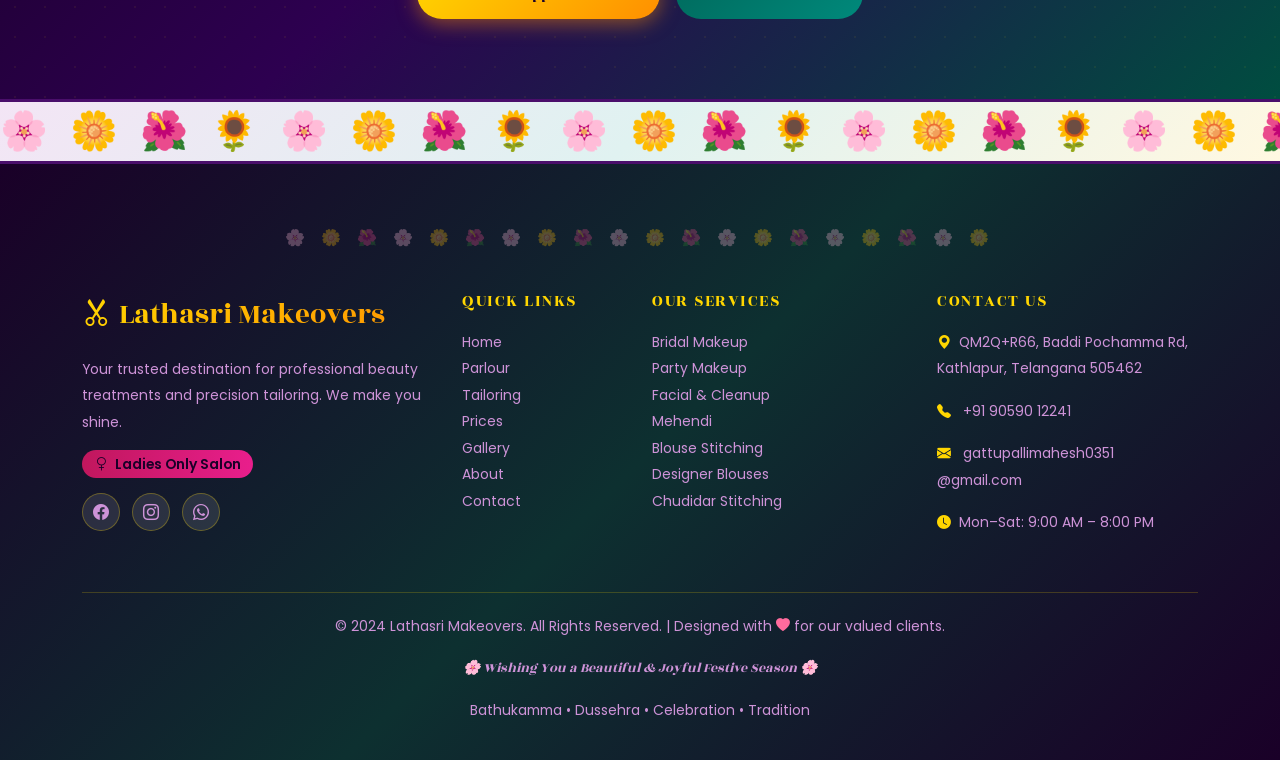
==== commit 3f9dd502: "Grand Bathukamma redesign: Jewel Purple + Teal + Marigold + Gold palette, Rozha One font" ====
--- a/index.html
+++ b/index.html
@@ -20,7 +20,7 @@
   <!-- Bootstrap Icons — icon font library -->
   <link href="https://cdn.jsdelivr.net/npm/bootstrap-icons@1.11.3/font/bootstrap-icons.min.css" rel="stylesheet" />
   <!-- Google Fonts — Playfair Display (headings) + Poppins (body) -->
-  <link href="https://fonts.googleapis.com/css2?family=Playfair+Display:wght@400;600;700&family=Poppins:wght@300;400;500;600&display=swap" rel="stylesheet" />
+  <link href="https://fonts.googleapis.com/css2?family=Rozha+One&family=Yatra+One&family=Tiro+Telugu&family=Poppins:wght@400;500;600;700&family=Playfair+Display:ital,wght@0,700;1,400&display=swap" rel="stylesheet" />
   <!-- Our custom CSS — always load AFTER Bootstrap so we can override it -->
   <link rel="stylesheet" href="css/style.css" />
 </head>
@@ -743,3 +743,4 @@
 
 
 
+
--- a/css/style.css
+++ b/css/style.css
@@ -1,38 +1,73 @@
 /* ==========================================================
-   style.css — Lathasri Makeovers | Bathukamma Festive Theme
+   style.css — Lathasri Makeovers | GRAND BATHUKAMMA THEME
    Author: Kiro AI
-   Description: Telugu Bathukamma festive theme with elegant
-   floral motifs, festive color palette, and premium animations.
+   GRAND BATHUKAMMA COLOR INSPIRATION:
+   Purple  #4A0E6B — Evening sky at celebrations
+   Teal    #00695C — Fresh banana & turmeric leaves
+   Marigold #FF8F00 — Marigold garland flowers
+   Hot Pink #E91E8C — Chrysanthemum petals
+   Gold    #FFD600 — Sacred deepam (lamp) light
+   Crimson #B71C1C — Kumkum & sindoor red
+   Cream   #FFF8E1 — Jasmine & white flowers
    ========================================================== */
 
 /* ----------------------------------------------------------
-   1. CSS VARIABLES — Bathukamma Festive Palette
+   1. CSS VARIABLES — Grand Bathukamma Color System
    ---------------------------------------------------------- */
 :root {
-  /* Bathukamma flower-inspired palette */
-  --primary-color: #FF6B9D;       /* Magenta Pink — Bathukamma flower */
-  --primary-light: #FFE4F0;       /* Soft pink tint for backgrounds */
-  --primary-dark:  #d4527e;       /* Deep pink for hover */
-  --secondary-color: #D4AF37;     /* Gold — festive accent */
-  --secondary-dark:  #b8962e;     /* Deep gold hover */
-  --accent-marigold: #FF8C00;     /* Marigold orange */
-  --accent-yellow:   #FFD700;     /* Festival yellow */
-  --accent-green:    #2E7D32;     /* Leaf green */
-  --accent-magenta:  #C2185B;     /* Deep magenta */
-  --accent-cream:    #FFF8E7;     /* Warm cream */
-  --text-color: #2C1810;          /* Deep warm brown — readable on cream */
-  --text-light: #5D4037;          /* Medium brown — secondary text */
-  --bg-white: #ffffff;
-  --bg-light: #FFF8E7;            /* Warm cream background */
-  --bg-festive: linear-gradient(135deg, #FFF0F5 0%, #FFF8E7 50%, #FFF0E0 100%);
-  --shadow-sm: 0 2px 12px rgba(194,24,91,0.10);
-  --shadow-md: 0 4px 24px rgba(194,24,91,0.15);
-  --shadow-lg: 0 8px 32px rgba(194,24,91,0.20);
+  /* Core Grand Bathukamma Colors */
+  --bk-purple:      #4A0E6B;
+  --bk-purple-mid:  #7B1FA2;
+  --bk-purple-lt:   #CE93D8;
+  --bk-teal:        #00695C;
+  --bk-teal-lt:     #4DB6AC;
+  --bk-marigold:    #FF8F00;
+  --bk-marigold-lt: #FFB300;
+  --bk-pink:        #E91E8C;
+  --bk-pink-dk:     #880E4F;
+  --bk-gold:        #FFD600;
+  --bk-gold-dk:     #F9A825;
+  --bk-crimson:     #B71C1C;
+  --bk-cream:       #FFF8E1;
+  --bk-dark:        #1A0028;
+  --bk-dark2:       #2D0050;
+
+  /* Mapped to existing CSS classes */
+  --primary-color:   #E91E8C;
+  --primary-light:   #FCE4EC;
+  --primary-dark:    #880E4F;
+  --secondary-color: #FFD600;
+  --secondary-dark:  #FF8F00;
+  --accent-marigold: #FF8F00;
+  --accent-yellow:   #FFD600;
+  --accent-green:    #00695C;
+  --accent-magenta:  #4A0E6B;
+  --accent-cream:    #FFF8E1;
+
+  /* Text — deep jewel for readability on cream */
+  --text-color:  #1A0028;
+  --text-light:  #4A0E6B;
+
+  /* Backgrounds */
+  --bg-white:   #ffffff;
+  --bg-light:   #F3E5F5;   /* Lavender tint — clearly festive */
+  --bg-festive: linear-gradient(135deg,#F3E5F5 0%,#FFF8E1 50%,#E0F2F1 100%);
+
+  /* Shadows — purple-tinted */
+  --shadow-sm: 0 2px 14px rgba(74,14,107,0.20);
+  --shadow-md: 0 4px 28px rgba(74,14,107,0.28);
+  --shadow-lg: 0 8px 36px rgba(74,14,107,0.35);
+
   --border-radius: 16px;
   --transition: all 0.35s ease;
-  --font-heading: 'Playfair Display', serif;
-  --font-body: 'Poppins', sans-serif;
-  --floral-border: url("data:image/svg+xml,%3Csvg xmlns='http://www.w3.org/2000/svg' width='40' height='40'%3E%3Ccircle cx='20' cy='20' r='3' fill='%23FF6B9D' opacity='0.3'/%3E%3C/svg%3E");
+
+  /* === GRAND BATHUKAMMA FONTS === */
+  /* Rozha One — bold traditional Indian display font */
+  /* Tiro Telugu — authentic Telugu script look for decorative text */
+  /* Poppins — clean modern body text */
+  --font-heading: 'Rozha One', 'Playfair Display', serif;
+  --font-body:    'Poppins', sans-serif;
+  --font-telugu:  'Tiro Telugu', 'Yatra One', serif;
 }
 
 /* ----------------------------------------------------------
@@ -2333,3 +2368,1324 @@
   .tower-sm { display: none; }
   .bathukamma-decor-row { padding: 20px 0; }
 }
+
+
+/* ==========================================================
+   BOLD VIBRANT COLOR OVERRIDES — Make Everything Pop
+   ========================================================== */
+
+/* ----------------------------------------------------------
+   BODY & TEXT — High contrast, clearly readable
+   ---------------------------------------------------------- */
+body {
+  background-color: #fff;
+  color: #1A0010;
+}
+
+h1, h2, h3, h4, h5, h6 {
+  color: #1A0010 !important;
+}
+
+p, li, td, th, small, span {
+  color: #2D0020;
+}
+
+/* ----------------------------------------------------------
+   NAVBAR — Bold border, strong brand color
+   ---------------------------------------------------------- */
+.navbar {
+  background: #fff !important;
+  border-bottom: 4px solid #E91E8C !important;
+  box-shadow: 0 3px 20px rgba(233,30,140,0.25) !important;
+}
+
+.navbar-brand {
+  color: #880E4F !important;
+  font-size: 1.5rem !important;
+}
+
+.navbar-brand span {
+  color: #E65100 !important;
+}
+
+.navbar-nav .nav-link {
+  color: #1A0010 !important;
+  font-weight: 600 !important;
+}
+
+.navbar-nav .nav-link:hover,
+.navbar-nav .nav-link.active {
+  background: linear-gradient(135deg, #FCE4EC, #FFF8E1) !important;
+  color: #880E4F !important;
+}
+
+/* ----------------------------------------------------------
+   HERO SECTION — Vivid background, strong text
+   ---------------------------------------------------------- */
+.hero-section {
+  background: linear-gradient(135deg, #FCE4EC 0%, #FFF8E1 45%, #FCE4EC 100%) !important;
+}
+
+.hero-title {
+  color: #1A0010 !important;
+  font-size: 3rem !important;
+  font-weight: 800 !important;
+  text-shadow: 0 1px 3px rgba(0,0,0,0.1);
+}
+
+.hero-title .highlight {
+  background: linear-gradient(135deg, #880E4F, #E65100) !important;
+  -webkit-background-clip: text !important;
+  -webkit-text-fill-color: transparent !important;
+  background-clip: text !important;
+  font-size: 3.2rem !important;
+}
+
+.hero-subtitle {
+  color: #3E0030 !important;
+  font-size: 1.05rem !important;
+  font-weight: 500 !important;
+}
+
+.hero-festive-msg {
+  background: linear-gradient(135deg, #880E4F, #E65100) !important;
+  color: #fff !important;
+  border-left: none !important;
+  padding: 10px 18px !important;
+  border-radius: 8px !important;
+  font-weight: 700 !important;
+  font-size: 0.88rem !important;
+}
+
+/* Stats numbers */
+.hero-section h4 {
+  color: #880E4F !important;
+  font-size: 1.8rem !important;
+}
+
+.hero-section small {
+  color: #3E0030 !important;
+  font-weight: 600 !important;
+}
+
+/* ----------------------------------------------------------
+   BUTTONS — Vivid, eye-catching
+   ---------------------------------------------------------- */
+.btn-primary-custom {
+  background: linear-gradient(135deg, #880E4F, #E91E8C) !important;
+  color: #fff !important;
+  border: none !important;
+  font-weight: 700 !important;
+  box-shadow: 0 4px 16px rgba(136,14,79,0.4) !important;
+}
+
+.btn-primary-custom:hover {
+  background: linear-gradient(135deg, #E65100, #FFB300) !important;
+  color: #fff !important;
+  box-shadow: 0 6px 22px rgba(230,81,0,0.45) !important;
+  transform: translateY(-3px) !important;
+}
+
+.btn-outline-custom {
+  color: #880E4F !important;
+  border: 2px solid #880E4F !important;
+  font-weight: 700 !important;
+}
+
+.btn-outline-custom:hover {
+  background: linear-gradient(135deg, #880E4F, #E91E8C) !important;
+  color: #fff !important;
+  border-color: transparent !important;
+}
+
+.btn-festive-offer {
+  background: linear-gradient(135deg, #FFD600, #E65100) !important;
+  color: #1A0010 !important;
+  font-weight: 800 !important;
+  box-shadow: 0 4px 20px rgba(230,81,0,0.45) !important;
+}
+
+.btn-festive-offer:hover {
+  transform: translateY(-4px) scale(1.04) !important;
+  box-shadow: 0 8px 30px rgba(230,81,0,0.55) !important;
+  color: #1A0010 !important;
+}
+
+/* ----------------------------------------------------------
+   SECTION BACKGROUNDS — Vivid, clearly differentiated
+   ---------------------------------------------------------- */
+.bg-light-pink,
+section[style*="FFF0F5"],
+section[style*="FFF8E7"],
+section[style*="FFF0E0"] {
+  background: linear-gradient(135deg, #FCE4EC 0%, #FFF8E1 50%, #FCE4EC 100%) !important;
+}
+
+/* ----------------------------------------------------------
+   SECTION TITLES — Bold, deep color
+   ---------------------------------------------------------- */
+.section-title {
+  color: #880E4F !important;
+  font-size: 2.4rem !important;
+  font-weight: 800 !important;
+  text-shadow: 0 1px 4px rgba(136,14,79,0.15);
+}
+
+.section-subtitle {
+  color: #3E0030 !important;
+  font-size: 1rem !important;
+  font-weight: 500 !important;
+}
+
+/* ----------------------------------------------------------
+   PAGE HERO — Vivid gradient, bold text
+   ---------------------------------------------------------- */
+.page-hero {
+  background: linear-gradient(135deg, #FCE4EC 0%, #FFF8E1 60%, #FCE4EC 100%) !important;
+  border-bottom: 4px solid #E91E8C !important;
+}
+
+.page-hero h1 {
+  color: #880E4F !important;
+  font-size: 2.6rem !important;
+  font-weight: 800 !important;
+}
+
+.page-hero p {
+  color: #3E0030 !important;
+  font-size: 1rem !important;
+  font-weight: 500 !important;
+}
+
+/* ----------------------------------------------------------
+   SERVICE CARDS — Bold borders, vivid price badges
+   ---------------------------------------------------------- */
+.service-card {
+  border: 2px solid rgba(233,30,140,0.25) !important;
+}
+
+.service-card:hover {
+  border-color: #E91E8C !important;
+  box-shadow: 0 10px 35px rgba(233,30,140,0.25) !important;
+}
+
+.service-card .card-title {
+  color: #880E4F !important;
+  font-size: 1.1rem !important;
+  font-weight: 700 !important;
+}
+
+.service-card .card-text {
+  color: #3E0030 !important;
+  font-size: 0.88rem !important;
+}
+
+.price-badge {
+  background: linear-gradient(135deg, #880E4F, #E91E8C) !important;
+  color: #fff !important;
+  font-size: 0.9rem !important;
+  font-weight: 800 !important;
+  box-shadow: 0 3px 10px rgba(136,14,79,0.35) !important;
+}
+
+/* ----------------------------------------------------------
+   FEATURE ICONS — Bold fill
+   ---------------------------------------------------------- */
+.feature-icon-box {
+  background: linear-gradient(135deg, #FCE4EC, #FFF8E1) !important;
+  border: 2px solid rgba(233,30,140,0.3) !important;
+}
+
+.feature-icon-box:hover {
+  background: linear-gradient(135deg, #880E4F, #E91E8C) !important;
+}
+
+.feature-icon-box i {
+  color: #880E4F !important;
+}
+
+.feature-icon-box:hover i {
+  color: #fff !important;
+}
+
+/* Feature text */
+section h5[style*="font-weight:700"] {
+  color: #1A0010 !important;
+  font-size: 1.05rem !important;
+}
+
+/* ----------------------------------------------------------
+   TESTIMONIALS — Vivid accent border
+   ---------------------------------------------------------- */
+.testimonial-card {
+  border-left: 5px solid #E91E8C !important;
+  background: #fff !important;
+}
+
+.testimonial-card p {
+  color: #3E0030 !important;
+  font-size: 0.92rem !important;
+}
+
+.reviewer-name {
+  color: #880E4F !important;
+  font-weight: 800 !important;
+}
+
+.testimonial-card .stars {
+  color: #E65100 !important;
+  font-size: 1.1rem !important;
+}
+
+/* ----------------------------------------------------------
+   PRICE TABLE — Bold header
+   ---------------------------------------------------------- */
+.price-table thead {
+  background: linear-gradient(135deg, #880E4F, #E91E8C) !important;
+}
+
+.price-table tbody tr:hover {
+  background-color: #FCE4EC !important;
+}
+
+.price-table tbody td {
+  color: #1A0010 !important;
+  font-weight: 500 !important;
+}
+
+.price-table tbody td:first-child {
+  color: #880E4F !important;
+  font-weight: 800 !important;
+}
+
+.badge-parlour {
+  background: linear-gradient(135deg, #FCE4EC, #F48FB1) !important;
+  color: #880E4F !important;
+  font-weight: 700 !important;
+}
+
+.badge-tailoring {
+  background: linear-gradient(135deg, #FFF8E1, #FFE082) !important;
+  color: #E65100 !important;
+  font-weight: 700 !important;
+}
+
+/* ----------------------------------------------------------
+   CONTACT PAGE — Bold icons and form
+   ---------------------------------------------------------- */
+.contact-icon {
+  background: linear-gradient(135deg, #880E4F, #E91E8C) !important;
+  box-shadow: 0 4px 16px rgba(136,14,79,0.35) !important;
+}
+
+.form-control-custom:focus {
+  border-color: #E91E8C !important;
+  box-shadow: 0 0 0 3px rgba(233,30,140,0.18) !important;
+}
+
+.hours-table .time {
+  color: #880E4F !important;
+  font-weight: 700 !important;
+}
+
+/* ----------------------------------------------------------
+   ABOUT PAGE — Team and mission
+   ---------------------------------------------------------- */
+.team-card img {
+  border-color: #E91E8C !important;
+}
+
+.mv-card {
+  border-top: 4px solid #E91E8C !important;
+  background: linear-gradient(135deg, #FCE4EC 0%, #FFF8E1 100%) !important;
+}
+
+/* ----------------------------------------------------------
+   GALLERY — Vivid overlay
+   ---------------------------------------------------------- */
+.gallery-overlay {
+  background: linear-gradient(transparent, rgba(136,14,79,0.92)) !important;
+}
+
+.filter-btn {
+  border-color: #880E4F !important;
+  color: #880E4F !important;
+  font-weight: 700 !important;
+}
+
+.filter-btn:hover, .filter-btn.active {
+  background: linear-gradient(135deg, #880E4F, #E91E8C) !important;
+  color: #fff !important;
+  border-color: transparent !important;
+}
+
+/* ----------------------------------------------------------
+   FOOTER — Strong deep background, vivid headings
+   ---------------------------------------------------------- */
+.footer {
+  background: linear-gradient(135deg, #1A0010 0%, #3E0030 50%, #1A0010 100%) !important;
+}
+
+.footer h5 {
+  color: #FFD600 !important;
+  font-size: 1rem !important;
+}
+
+.footer p, .footer li, .footer a {
+  color: #F8BBD0 !important;
+}
+
+.footer a:hover {
+  color: #FFD600 !important;
+}
+
+.footer-brand {
+  background: linear-gradient(135deg, #FFD600, #FF6D00) !important;
+  -webkit-background-clip: text !important;
+  -webkit-text-fill-color: transparent !important;
+  background-clip: text !important;
+}
+
+.footer-bottom {
+  border-top: 1px solid rgba(255,214,0,0.2) !important;
+  color: #F48FB1 !important;
+}
+
+.footer-festive-msg {
+  color: rgba(255,214,0,0.9) !important;
+  font-weight: 600 !important;
+}
+
+.social-icon {
+  background: rgba(255,255,255,0.1) !important;
+  border: 1px solid rgba(255,214,0,0.3) !important;
+  color: #F8BBD0 !important;
+}
+
+.social-icon:hover {
+  background: linear-gradient(135deg, #880E4F, #E91E8C) !important;
+  color: #fff !important;
+}
+
+/* ----------------------------------------------------------
+   BATHUKAMMA DECOR ROW — More vivid
+   ---------------------------------------------------------- */
+.bathukamma-decor-row {
+  background: linear-gradient(135deg, #1A0010 0%, #3E0030 50%, #1A0010 100%) !important;
+  border-top: 3px solid #E91E8C;
+  border-bottom: 3px solid #E91E8C;
+}
+
+.bathukamma-decor-row .decor-text {
+  color: #FFD600 !important;
+  font-size: 1.2rem !important;
+  font-weight: 800 !important;
+  text-shadow: 0 0 15px rgba(255,214,0,0.5);
+}
+
+.bathukamma-decor-row .decor-sub {
+  color: #F48FB1 !important;
+  font-size: 0.9rem !important;
+  font-weight: 600 !important;
+}
+
+/* ----------------------------------------------------------
+   FESTIVAL OFFER SECTION — Maximum impact
+   ---------------------------------------------------------- */
+.festival-offer-section {
+  background: linear-gradient(135deg, #1A0010 0%, #3E0030 40%, #1A0010 100%) !important;
+}
+
+.offer-main-title {
+  color: #FFD600 !important;
+  font-size: 2.6rem !important;
+  font-weight: 800 !important;
+  text-shadow: 0 2px 20px rgba(255,214,0,0.6) !important;
+}
+
+.offer-subtitle {
+  color: #F48FB1 !important;
+  font-size: 1.15rem !important;
+  font-weight: 600 !important;
+}
+
+.offer-desc {
+  color: rgba(255,255,255,0.9) !important;
+  font-size: 0.95rem !important;
+}
+
+.offer-service-pill {
+  background: rgba(255,255,255,0.15) !important;
+  color: #fff !important;
+  border: 1px solid rgba(255,214,0,0.5) !important;
+  font-weight: 600 !important;
+}
+
+.coming-soon-badge {
+  background: linear-gradient(135deg, #FFD600, #E65100) !important;
+  color: #1A0010 !important;
+  font-weight: 800 !important;
+}
+
+/* ----------------------------------------------------------
+   BATHUKAMMA GARLAND — Vivid
+   ---------------------------------------------------------- */
+.bathukamma-garland {
+  background: linear-gradient(135deg, #FCE4EC, #FFF8E1, #FCE4EC) !important;
+  border-top: 3px solid #E91E8C !important;
+  border-bottom: 3px solid #E91E8C !important;
+  font-size: 2.2rem !important;
+}
+
+/* ----------------------------------------------------------
+   TOP BANNER — Brighter shimmer
+   ---------------------------------------------------------- */
+.bathukamma-banner {
+  background: linear-gradient(90deg, #880E4F, #E91E8C, #E65100, #FFD600, #E65100, #E91E8C, #880E4F) !important;
+  background-size: 200% auto !important;
+  animation: bannerShimmer 3s linear infinite !important;
+  font-size: 0.9rem !important;
+  font-weight: 800 !important;
+  letter-spacing: 1px !important;
+  color: #fff !important;
+}
+
+/* Ladies Only banner */
+.ladies-banner {
+  background: linear-gradient(90deg, #880E4F, #AD1457) !important;
+  color: #fff !important;
+  font-weight: 700 !important;
+}
+
+/* ----------------------------------------------------------
+   FLOWER HEADERS — More vibrant drop shadow
+   ---------------------------------------------------------- */
+.flower-section-header .big-flowers {
+  filter: drop-shadow(0 4px 8px rgba(233,30,140,0.4)) !important;
+}
+
+/* ----------------------------------------------------------
+   SCROLL TO TOP — Vivid
+   ---------------------------------------------------------- */
+#scrollTopBtn {
+  background: linear-gradient(135deg, #880E4F, #E65100) !important;
+  box-shadow: 0 4px 20px rgba(136,14,79,0.5) !important;
+}
+
+/* ----------------------------------------------------------
+   BREADCRUMB — Readable
+   ---------------------------------------------------------- */
+.breadcrumb-item a {
+  color: #880E4F !important;
+  font-weight: 700 !important;
+}
+
+.breadcrumb-item.active {
+  color: #3E0030 !important;
+  font-weight: 600 !important;
+}
+
+/* ----------------------------------------------------------
+   CTA SECTION
+   ---------------------------------------------------------- */
+section[style*="2C1810"],
+section[style*="4A1533"] {
+  background: linear-gradient(135deg, #1A0010 0%, #3E0030 50%, #1A0010 100%) !important;
+}
+
+/* ----------------------------------------------------------
+   ACCORDION — About page
+   ---------------------------------------------------------- */
+.accordion-button:not(.collapsed) {
+  background: linear-gradient(135deg, #FCE4EC, #FFF8E1) !important;
+  color: #880E4F !important;
+  font-weight: 700 !important;
+}
+
+.accordion-button {
+  color: #1A0010 !important;
+  font-weight: 600 !important;
+}
+
+/* ----------------------------------------------------------
+   SEARCH BOX
+   ---------------------------------------------------------- */
+.search-box {
+  border: 2px solid #E91E8C !important;
+  color: #1A0010 !important;
+}
+
+.search-box:focus {
+  border-color: #880E4F !important;
+  box-shadow: 0 0 0 3px rgba(233,30,140,0.2) !important;
+}
+
+/* ----------------------------------------------------------
+   INPUT GROUP — Prices search
+   ---------------------------------------------------------- */
+.input-group-text {
+  background: linear-gradient(135deg, #FCE4EC, #FFF8E1) !important;
+  border-color: #E91E8C !important;
+  color: #880E4F !important;
+}
+
+/* ----------------------------------------------------------
+   FESTIVE BADGE PILLS in page heroes
+   ---------------------------------------------------------- */
+.festive-badge-pill,
+span[style*="FFE4F0"],
+span[style*="FFF0CC"] {
+  background: linear-gradient(135deg, #FCE4EC, #FFF8E1) !important;
+  color: #880E4F !important;
+  border: 1px solid rgba(233,30,140,0.3) !important;
+  font-weight: 700 !important;
+}
+
+/* ----------------------------------------------------------
+   SPECIAL OFFER RIBBON on cards
+   ---------------------------------------------------------- */
+.offer-ribbon {
+  background: linear-gradient(135deg, #880E4F, #E65100) !important;
+  color: #fff !important;
+  font-weight: 800 !important;
+}
+
+/* ----------------------------------------------------------
+   FINAL RESPONSIVE
+   ---------------------------------------------------------- */
+@media (max-width: 768px) {
+  .hero-title { font-size: 2rem !important; }
+  .hero-title .highlight { font-size: 2.2rem !important; }
+  .section-title { font-size: 1.9rem !important; }
+  .offer-main-title { font-size: 1.8rem !important; }
+  .page-hero h1 { font-size: 2rem !important; }
+}
+
+
+/* ==========================================================
+   GRAND BATHUKAMMA COMPLETE DESIGN OVERRIDES
+   Colors: Purple + Teal + Marigold + Gold + Pink + Crimson
+   Fonts: Rozha One + Poppins
+   ========================================================== */
+
+/* ----------------------------------------------------------
+   BODY & BASE
+   ---------------------------------------------------------- */
+body {
+  font-family: var(--font-body) !important;
+  background: #fff !important;
+  color: var(--bk-dark) !important;
+}
+
+h1, h2, h3, h4, h5, h6 {
+  font-family: var(--font-heading) !important;
+  color: var(--bk-dark) !important;
+  letter-spacing: 0.3px;
+}
+
+p, li, td, span, small {
+  font-family: var(--font-body) !important;
+  color: var(--bk-dark) !important;
+}
+
+/* Telugu decorative text class */
+.telugu-text {
+  font-family: var(--font-telugu) !important;
+}
+
+/* ----------------------------------------------------------
+   TOP BANNER — Purple to Marigold shimmer
+   ---------------------------------------------------------- */
+.bathukamma-banner {
+  background: linear-gradient(90deg,
+    #4A0E6B, #7B1FA2, #E91E8C, #FF8F00, #FFD600,
+    #FF8F00, #E91E8C, #7B1FA2, #4A0E6B) !important;
+  background-size: 300% auto !important;
+  animation: bannerShimmer 4s linear infinite !important;
+  color: #fff !important;
+  font-size: 0.9rem !important;
+  font-weight: 700 !important;
+  letter-spacing: 1.2px !important;
+  padding: 11px 16px !important;
+}
+
+/* Ladies banner */
+.ladies-banner {
+  background: linear-gradient(90deg, #4A0E6B, #7B1FA2) !important;
+  color: #FFD600 !important;
+  font-weight: 700 !important;
+  font-size: 0.88rem !important;
+  letter-spacing: 0.5px !important;
+}
+
+/* ----------------------------------------------------------
+   NAVBAR — Jewel purple bottom border
+   ---------------------------------------------------------- */
+.navbar {
+  background: #fff !important;
+  border-bottom: 4px solid var(--bk-purple) !important;
+  box-shadow: 0 3px 20px rgba(74,14,107,0.2) !important;
+}
+
+.navbar-brand {
+  font-family: var(--font-heading) !important;
+  font-size: 1.6rem !important;
+  background: linear-gradient(135deg, #4A0E6B, #E91E8C) !important;
+  -webkit-background-clip: text !important;
+  -webkit-text-fill-color: transparent !important;
+  background-clip: text !important;
+}
+
+.navbar-brand span {
+  font-family: var(--font-body) !important;
+  color: #FF8F00 !important;
+  -webkit-text-fill-color: #FF8F00 !important;
+  font-size: 0.75rem !important;
+  letter-spacing: 1.5px !important;
+  text-transform: uppercase !important;
+}
+
+.navbar-nav .nav-link {
+  font-family: var(--font-body) !important;
+  font-weight: 600 !important;
+  color: var(--bk-dark) !important;
+  font-size: 0.88rem !important;
+}
+
+.navbar-nav .nav-link:hover,
+.navbar-nav .nav-link.active {
+  background: linear-gradient(135deg, #F3E5F5, #E0F2F1) !important;
+  color: var(--bk-purple) !important;
+}
+
+/* Festive Offers nav item */
+.festive-nav {
+  background: linear-gradient(135deg, #4A0E6B, #E91E8C) !important;
+  color: #FFD600 !important;
+  -webkit-text-fill-color: #FFD600 !important;
+  border-radius: 20px !important;
+}
+
+/* ----------------------------------------------------------
+   HERO SECTION — Grand purple-to-teal celebration
+   ---------------------------------------------------------- */
+.hero-section {
+  background: linear-gradient(
+    135deg,
+    #F3E5F5 0%,
+    #FFF8E1 30%,
+    #E0F2F1 60%,
+    #F3E5F5 100%
+  ) !important;
+}
+
+.hero-title {
+  font-family: var(--font-heading) !important;
+  font-size: 3.2rem !important;
+  font-weight: 400 !important; /* Rozha One is naturally bold */
+  color: var(--bk-dark) !important;
+  line-height: 1.15 !important;
+  letter-spacing: 0.5px !important;
+}
+
+.hero-title .highlight {
+  background: linear-gradient(135deg, #4A0E6B, #E91E8C, #FF8F00) !important;
+  -webkit-background-clip: text !important;
+  -webkit-text-fill-color: transparent !important;
+  background-clip: text !important;
+}
+
+.hero-subtitle {
+  font-family: var(--font-body) !important;
+  color: #2D0050 !important;
+  font-size: 1rem !important;
+  font-weight: 500 !important;
+}
+
+.hero-festive-msg {
+  background: linear-gradient(135deg, #4A0E6B, #00695C) !important;
+  color: #FFD600 !important;
+  border-left: none !important;
+  border-radius: 8px !important;
+  font-weight: 700 !important;
+  font-size: 0.88rem !important;
+  display: inline-block !important;
+  padding: 10px 18px !important;
+}
+
+/* Hero stats */
+.hero-section h4 {
+  color: var(--bk-purple) !important;
+  font-family: var(--font-heading) !important;
+  font-size: 1.9rem !important;
+}
+
+.hero-section small {
+  color: #2D0050 !important;
+  font-weight: 600 !important;
+}
+
+/* Hero image — organic frame */
+.hero-image-wrap img {
+  border-radius: 40% 60% 40% 60% / 60% 40% 60% 40% !important;
+  box-shadow: 0 12px 40px rgba(74,14,107,0.3) !important;
+}
+
+/* ----------------------------------------------------------
+   BUTTONS — Jewel tone combinations
+   ---------------------------------------------------------- */
+.btn-primary-custom {
+  background: linear-gradient(135deg, #4A0E6B, #E91E8C) !important;
+  color: #fff !important;
+  border: none !important;
+  font-family: var(--font-body) !important;
+  font-weight: 700 !important;
+  box-shadow: 0 4px 18px rgba(74,14,107,0.4) !important;
+}
+
+.btn-primary-custom:hover {
+  background: linear-gradient(135deg, #00695C, #FF8F00) !important;
+  color: #fff !important;
+  box-shadow: 0 6px 24px rgba(0,105,92,0.45) !important;
+  transform: translateY(-3px) !important;
+}
+
+.btn-outline-custom {
+  color: var(--bk-purple) !important;
+  border: 2px solid var(--bk-purple) !important;
+  font-weight: 700 !important;
+}
+
+.btn-outline-custom:hover {
+  background: linear-gradient(135deg, #4A0E6B, #E91E8C) !important;
+  color: #fff !important;
+  border-color: transparent !important;
+  transform: translateY(-3px) !important;
+}
+
+.btn-festive-offer {
+  background: linear-gradient(135deg, #FFD600, #FF8F00) !important;
+  color: #1A0028 !important;
+  font-family: var(--font-heading) !important;
+  font-size: 1rem !important;
+  font-weight: 400 !important;
+  box-shadow: 0 4px 20px rgba(255,143,0,0.5) !important;
+  letter-spacing: 0.5px !important;
+}
+
+.btn-festive-offer:hover {
+  background: linear-gradient(135deg, #4A0E6B, #E91E8C) !important;
+  color: #FFD600 !important;
+  transform: translateY(-4px) scale(1.03) !important;
+}
+
+.btn-whatsapp {
+  background: linear-gradient(135deg, #00695C, #00897B) !important;
+  color: #fff !important;
+  font-weight: 700 !important;
+}
+
+.btn-whatsapp:hover {
+  background: linear-gradient(135deg, #004D40, #00695C) !important;
+  transform: translateY(-3px) !important;
+}
+
+/* ----------------------------------------------------------
+   PAGE HERO — Rich jewel gradient
+   ---------------------------------------------------------- */
+.page-hero {
+  background: linear-gradient(
+    135deg,
+    #F3E5F5 0%, #FFF8E1 40%, #E0F2F1 100%
+  ) !important;
+  border-bottom: 4px solid var(--bk-purple) !important;
+  padding: 70px 0 50px !important;
+}
+
+.page-hero h1 {
+  font-family: var(--font-heading) !important;
+  color: var(--bk-purple) !important;
+  font-size: 2.6rem !important;
+  font-weight: 400 !important;
+}
+
+.page-hero p {
+  color: #2D0050 !important;
+  font-size: 1rem !important;
+  font-weight: 500 !important;
+}
+
+/* ----------------------------------------------------------
+   SECTION TITLES
+   ---------------------------------------------------------- */
+.section-title {
+  font-family: var(--font-heading) !important;
+  font-size: 2.5rem !important;
+  font-weight: 400 !important;
+  background: linear-gradient(135deg, #4A0E6B, #00695C) !important;
+  -webkit-background-clip: text !important;
+  -webkit-text-fill-color: transparent !important;
+  background-clip: text !important;
+  letter-spacing: 0.5px !important;
+}
+
+.section-subtitle {
+  color: #2D0050 !important;
+  font-size: 1rem !important;
+  font-weight: 500 !important;
+}
+
+/* Section title flower decoration */
+.section-title::after {
+  content: '🌸 🌼 🌺' !important;
+  display: block !important;
+  font-size: 1.8rem !important;
+  margin: 10px auto 0 !important;
+  -webkit-text-fill-color: initial !important;
+}
+
+/* Festive heading with side flowers */
+.festive-heading::before { content: '🌸 ' !important; }
+.festive-heading::after  { content: ' 🌸' !important; }
+
+/* ----------------------------------------------------------
+   SECTION BACKGROUNDS — Alternating jewel tints
+   ---------------------------------------------------------- */
+.bg-light-pink,
+section[class*="section-padding"][style*="FFF0F5"],
+section[class*="section-padding"][style*="FFF8E7"],
+section[class*="section-padding"][style*="FFF0E0"],
+section[class*="section-padding"][style*="FCE4EC"] {
+  background: linear-gradient(135deg, #F3E5F5 0%, #E0F2F1 100%) !important;
+}
+
+/* White sections */
+section[class*="section-padding"][style*="background:#fff"] {
+  background: #fff !important;
+}
+
+/* ----------------------------------------------------------
+   SERVICE CARDS
+   ---------------------------------------------------------- */
+.service-card {
+  border: 2px solid rgba(74,14,107,0.15) !important;
+  border-top: 4px solid var(--bk-purple) !important;
+}
+
+.service-card:hover {
+  border-color: var(--bk-marigold) !important;
+  border-top-color: var(--bk-marigold) !important;
+  box-shadow: 0 10px 35px rgba(74,14,107,0.25) !important;
+  transform: translateY(-10px) !important;
+}
+
+.service-card .card-title {
+  font-family: var(--font-heading) !important;
+  font-size: 1.15rem !important;
+  font-weight: 400 !important;
+  color: var(--bk-purple) !important;
+}
+
+.service-card .card-title i {
+  color: var(--bk-marigold) !important;
+  -webkit-text-fill-color: var(--bk-marigold) !important;
+}
+
+.service-card .card-text {
+  color: #2D0050 !important;
+  font-size: 0.88rem !important;
+}
+
+.price-badge {
+  background: linear-gradient(135deg, #4A0E6B, #7B1FA2) !important;
+  color: #FFD600 !important;
+  font-family: var(--font-body) !important;
+  font-weight: 800 !important;
+  font-size: 0.88rem !important;
+  box-shadow: 0 3px 10px rgba(74,14,107,0.3) !important;
+}
+
+/* ----------------------------------------------------------
+   WHY CHOOSE US ICONS
+   ---------------------------------------------------------- */
+.feature-icon-box {
+  background: linear-gradient(135deg, #F3E5F5, #E0F2F1) !important;
+  border: 2px solid rgba(74,14,107,0.2) !important;
+}
+
+.feature-icon-box:hover {
+  background: linear-gradient(135deg, #4A0E6B, #00695C) !important;
+  transform: scale(1.12) rotate(5deg) !important;
+}
+
+.feature-icon-box i {
+  color: var(--bk-purple) !important;
+  -webkit-text-fill-color: var(--bk-purple) !important;
+}
+
+.feature-icon-box:hover i {
+  color: #FFD600 !important;
+  -webkit-text-fill-color: #FFD600 !important;
+}
+
+section h5 {
+  font-family: var(--font-heading) !important;
+  color: var(--bk-dark) !important;
+  font-size: 1.1rem !important;
+}
+
+/* ----------------------------------------------------------
+   TESTIMONIALS
+   ---------------------------------------------------------- */
+.testimonial-card {
+  border-left: 5px solid var(--bk-marigold) !important;
+  background: linear-gradient(135deg, #fffaf0, #fff) !important;
+}
+
+.testimonial-card p {
+  color: #2D0050 !important;
+  font-size: 0.92rem !important;
+}
+
+.reviewer-name {
+  color: var(--bk-purple) !important;
+  font-family: var(--font-heading) !important;
+  font-weight: 400 !important;
+  font-size: 1rem !important;
+}
+
+.testimonial-card .stars {
+  color: var(--bk-marigold) !important;
+  font-size: 1.1rem !important;
+}
+
+/* ----------------------------------------------------------
+   PRICE TABLE
+   ---------------------------------------------------------- */
+.price-table thead {
+  background: linear-gradient(135deg, #4A0E6B, #7B1FA2) !important;
+  color: #FFD600 !important;
+}
+
+.price-table tbody tr:hover {
+  background: linear-gradient(135deg, #F3E5F5, #E0F2F1) !important;
+}
+
+.price-table tbody td {
+  color: #1A0028 !important;
+  font-weight: 500 !important;
+}
+
+.price-table tbody td:first-child {
+  color: var(--bk-purple) !important;
+  font-family: var(--font-heading) !important;
+  font-size: 1.1rem !important;
+}
+
+.badge-parlour {
+  background: linear-gradient(135deg, #F3E5F5, #CE93D8) !important;
+  color: #4A0E6B !important;
+  font-weight: 700 !important;
+}
+
+.badge-tailoring {
+  background: linear-gradient(135deg, #E0F2F1, #80CBC4) !important;
+  color: #004D40 !important;
+  font-weight: 700 !important;
+}
+
+/* ----------------------------------------------------------
+   GALLERY
+   ---------------------------------------------------------- */
+.gallery-overlay {
+  background: linear-gradient(transparent, rgba(74,14,107,0.92)) !important;
+}
+
+.gallery-item {
+  border: 2px solid rgba(74,14,107,0.15) !important;
+}
+
+.gallery-item:hover {
+  border-color: var(--bk-marigold) !important;
+  box-shadow: 0 8px 30px rgba(74,14,107,0.25) !important;
+}
+
+.filter-btn {
+  border-color: var(--bk-purple) !important;
+  color: var(--bk-purple) !important;
+  font-weight: 700 !important;
+}
+
+.filter-btn:hover, .filter-btn.active {
+  background: linear-gradient(135deg, #4A0E6B, #E91E8C) !important;
+  color: #FFD600 !important;
+  border-color: transparent !important;
+}
+
+/* ----------------------------------------------------------
+   CONTACT PAGE
+   ---------------------------------------------------------- */
+.contact-icon {
+  background: linear-gradient(135deg, #4A0E6B, #E91E8C) !important;
+}
+
+.contact-form-card {
+  border-top: 5px solid var(--bk-purple) !important;
+}
+
+.form-control-custom:focus {
+  border-color: var(--bk-purple) !important;
+  box-shadow: 0 0 0 3px rgba(74,14,107,0.18) !important;
+}
+
+.hours-table .time {
+  color: var(--bk-teal) !important;
+  font-weight: 700 !important;
+}
+
+/* ----------------------------------------------------------
+   ABOUT PAGE
+   ---------------------------------------------------------- */
+.team-card img {
+  border-color: var(--bk-marigold) !important;
+}
+
+.mv-card {
+  border-top: 4px solid var(--bk-purple) !important;
+  background: linear-gradient(135deg, #F3E5F5, #E0F2F1) !important;
+}
+
+/* ----------------------------------------------------------
+   FESTIVAL OFFER SECTION
+   ---------------------------------------------------------- */
+.festival-offer-section {
+  background: linear-gradient(
+    135deg,
+    #1A0028 0%,
+    #2D0050 30%,
+    #004D40 70%,
+    #1A0028 100%
+  ) !important;
+}
+
+.offer-main-title {
+  font-family: var(--font-heading) !important;
+  font-size: 2.8rem !important;
+  font-weight: 400 !important;
+  color: var(--bk-gold) !important;
+  text-shadow: 0 0 30px rgba(255,214,0,0.6) !important;
+  letter-spacing: 1px !important;
+}
+
+.offer-subtitle {
+  color: var(--bk-purple-lt) !important;
+  font-size: 1.1rem !important;
+  font-weight: 600 !important;
+}
+
+.offer-desc {
+  color: rgba(255,255,255,0.92) !important;
+}
+
+.offer-service-pill {
+  background: rgba(255,255,255,0.12) !important;
+  color: #fff !important;
+  border: 1px solid rgba(255,214,0,0.45) !important;
+  font-weight: 600 !important;
+}
+
+/* ----------------------------------------------------------
+   BATHUKAMMA DECOR ROW
+   ---------------------------------------------------------- */
+.bathukamma-decor-row {
+  background: linear-gradient(135deg, #1A0028 0%, #2D0050 50%, #1A0028 100%) !important;
+  border-top: 3px solid var(--bk-marigold) !important;
+  border-bottom: 3px solid var(--bk-marigold) !important;
+}
+
+.bathukamma-decor-row .decor-text {
+  font-family: var(--font-heading) !important;
+  font-size: 1.3rem !important;
+  color: var(--bk-gold) !important;
+  text-shadow: 0 0 20px rgba(255,214,0,0.6) !important;
+  letter-spacing: 2px !important;
+}
+
+.bathukamma-decor-row .decor-sub {
+  color: var(--bk-purple-lt) !important;
+  font-size: 0.9rem !important;
+  font-weight: 600 !important;
+}
+
+/* ----------------------------------------------------------
+   BATHUKAMMA GARLAND
+   ---------------------------------------------------------- */
+.bathukamma-garland {
+  background: linear-gradient(135deg, #F3E5F5, #E0F2F1, #FFF8E1) !important;
+  border-top: 3px solid var(--bk-purple) !important;
+  border-bottom: 3px solid var(--bk-purple) !important;
+  font-size: 2.4rem !important;
+}
+
+/* ----------------------------------------------------------
+   CTA SECTIONS
+   ---------------------------------------------------------- */
+section[style*="2C1810"],
+section[style*="4A1533"],
+section[style*="1A0010"],
+section[style*="3E0030"] {
+  background: linear-gradient(135deg, #1A0028 0%, #2D0050 40%, #004D40 100%) !important;
+}
+
+/* ----------------------------------------------------------
+   FOOTER — Grand deep jewel
+   ---------------------------------------------------------- */
+.footer {
+  background: linear-gradient(135deg, #1A0028 0%, #0D3030 50%, #1A0028 100%) !important;
+}
+
+.footer h5 {
+  font-family: var(--font-heading) !important;
+  color: var(--bk-gold) !important;
+  font-size: 1.05rem !important;
+  letter-spacing: 1.5px !important;
+  font-weight: 400 !important;
+}
+
+.footer p, .footer li {
+  color: #CE93D8 !important;
+  font-size: 0.87rem !important;
+}
+
+.footer a {
+  color: #CE93D8 !important;
+}
+
+.footer a:hover {
+  color: var(--bk-gold) !important;
+  padding-left: 5px !important;
+}
+
+.footer-brand {
+  font-family: var(--font-heading) !important;
+  font-size: 1.8rem !important;
+  font-weight: 400 !important;
+  background: linear-gradient(135deg, #FFD600, #FF8F00) !important;
+  -webkit-background-clip: text !important;
+  -webkit-text-fill-color: transparent !important;
+  background-clip: text !important;
+}
+
+.footer-bottom {
+  border-top: 1px solid rgba(255,214,0,0.2) !important;
+  color: #CE93D8 !important;
+}
+
+.footer-festive-msg {
+  color: var(--bk-gold) !important;
+  font-family: var(--font-heading) !important;
+  font-weight: 400 !important;
+  font-size: 1rem !important;
+}
+
+.social-icon {
+  border: 1px solid rgba(255,214,0,0.3) !important;
+  color: #CE93D8 !important;
+}
+
+.social-icon:hover {
+  background: linear-gradient(135deg, #4A0E6B, #E91E8C) !important;
+  color: #FFD600 !important;
+}
+
+/* ----------------------------------------------------------
+   SCROLL TO TOP
+   ---------------------------------------------------------- */
+#scrollTopBtn {
+  background: linear-gradient(135deg, #4A0E6B, #FF8F00) !important;
+}
+
+/* ----------------------------------------------------------
+   OFFER RIBBON on cards
+   ---------------------------------------------------------- */
+.offer-ribbon {
+  background: linear-gradient(135deg, #4A0E6B, #FF8F00) !important;
+}
+
+/* ----------------------------------------------------------
+   BREADCRUMB
+   ---------------------------------------------------------- */
+.breadcrumb-item a {
+  color: var(--bk-purple) !important;
+  font-weight: 700 !important;
+}
+
+.breadcrumb-item.active {
+  color: #2D0050 !important;
+  font-weight: 600 !important;
+}
+
+/* ----------------------------------------------------------
+   FORM INPUTS
+   ---------------------------------------------------------- */
+.search-box {
+  border: 2px solid var(--bk-purple) !important;
+}
+
+.search-box:focus {
+  border-color: var(--bk-marigold) !important;
+  box-shadow: 0 0 0 3px rgba(74,14,107,0.2) !important;
+}
+
+.input-group-text {
+  background: linear-gradient(135deg, #F3E5F5, #E0F2F1) !important;
+  border-color: var(--bk-purple) !important;
+  color: var(--bk-purple) !important;
+}
+
+/* ----------------------------------------------------------
+   ACCORDION — About page
+   ---------------------------------------------------------- */
+.accordion-button:not(.collapsed) {
+  background: linear-gradient(135deg, #F3E5F5, #E0F2F1) !important;
+  color: var(--bk-purple) !important;
+  font-weight: 700 !important;
+}
+
+.accordion-button {
+  font-family: var(--font-body) !important;
+  font-weight: 600 !important;
+  color: #1A0028 !important;
+}
+
+/* ----------------------------------------------------------
+   FESTIVE SCROLLBAR
+   ---------------------------------------------------------- */
+::-webkit-scrollbar-track { background: #F3E5F5 !important; }
+::-webkit-scrollbar-thumb {
+  background: linear-gradient(#4A0E6B, #FF8F00) !important;
+}
+
+/* Selection */
+::selection {
+  background: rgba(74,14,107,0.25) !important;
+  color: #1A0028 !important;
+}
+
+/* ----------------------------------------------------------
+   SPECIAL: Flower section headers
+   ---------------------------------------------------------- */
+.flower-section-header .big-flowers {
+  filter: drop-shadow(0 4px 10px rgba(74,14,107,0.4)) !important;
+}
+
+/* ----------------------------------------------------------
+   RESPONSIVE
+   ---------------------------------------------------------- */
+@media (max-width: 768px) {
+  .hero-title    { font-size: 2.1rem !important; }
+  .section-title { font-size: 2rem !important; }
+  .offer-main-title { font-size: 1.8rem !important; }
+  .page-hero h1  { font-size: 2rem !important; }
+  .footer-brand  { font-size: 1.4rem !important; }
+}
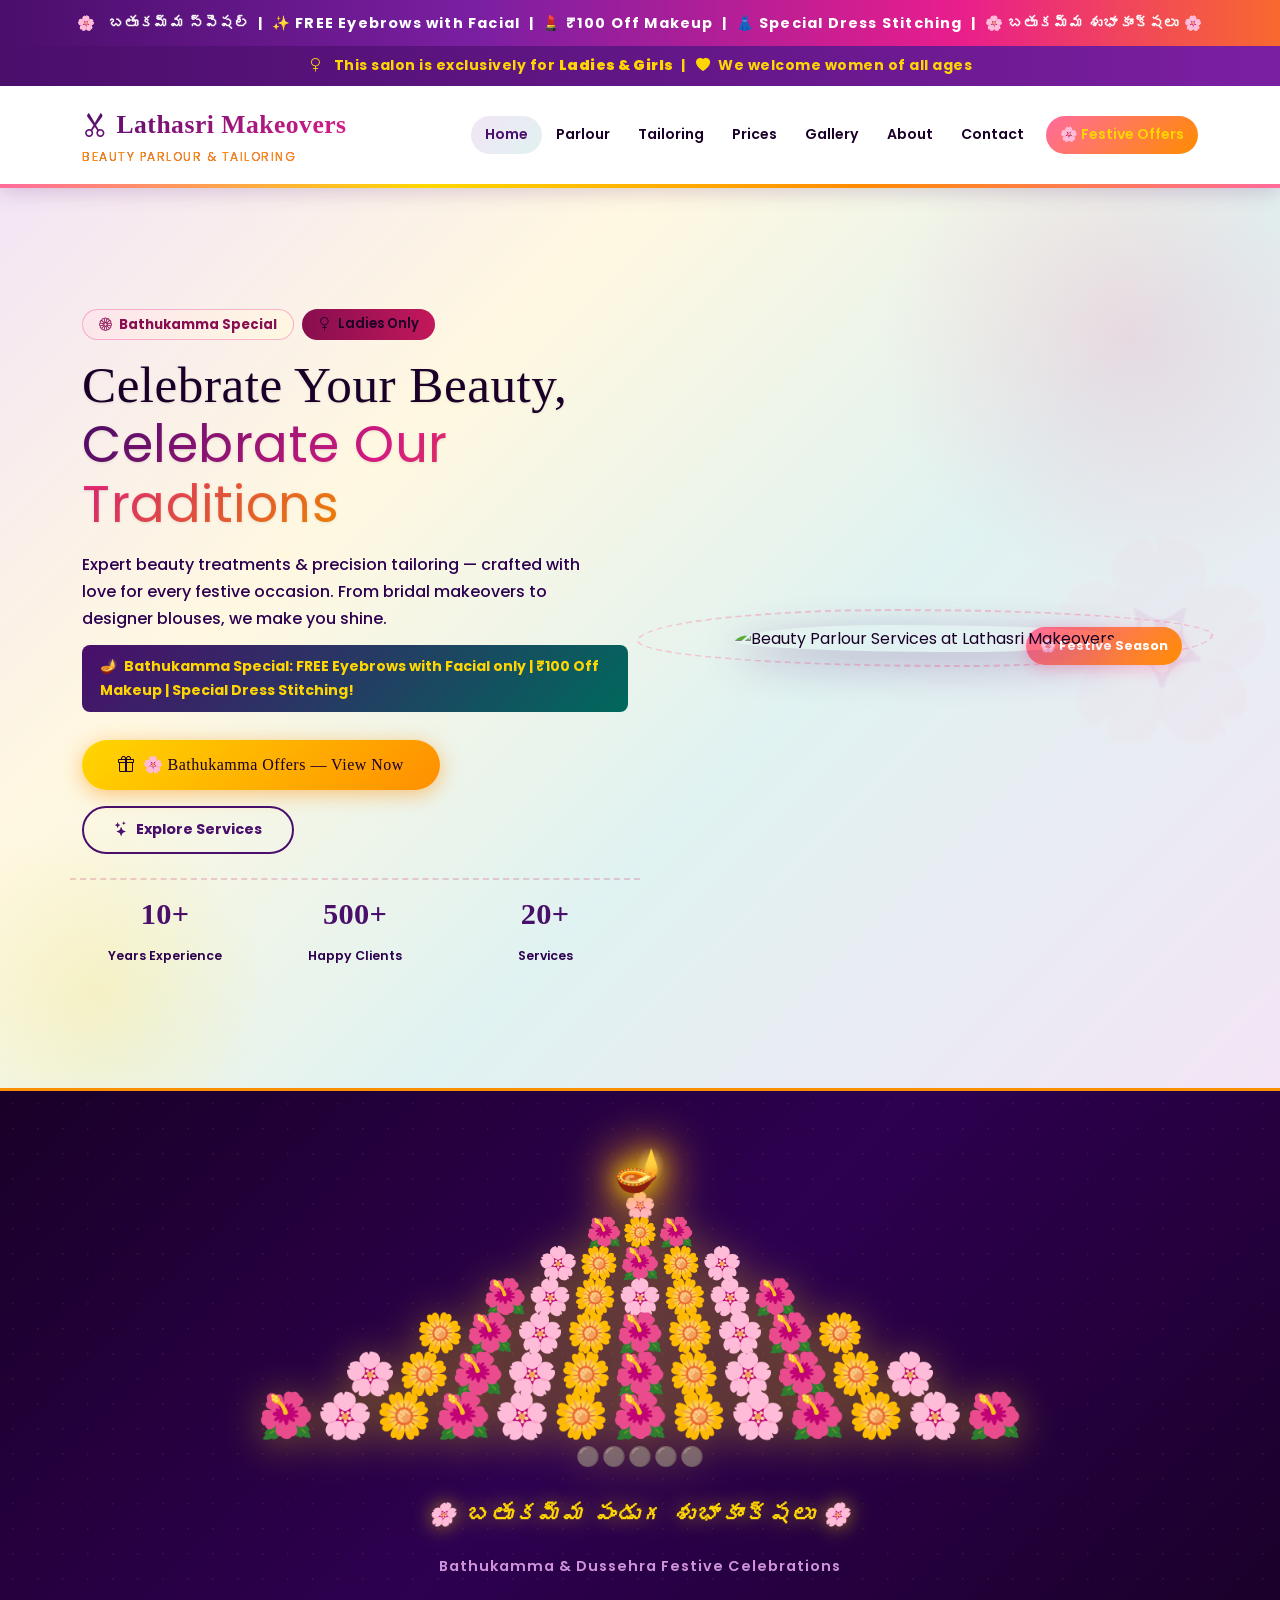
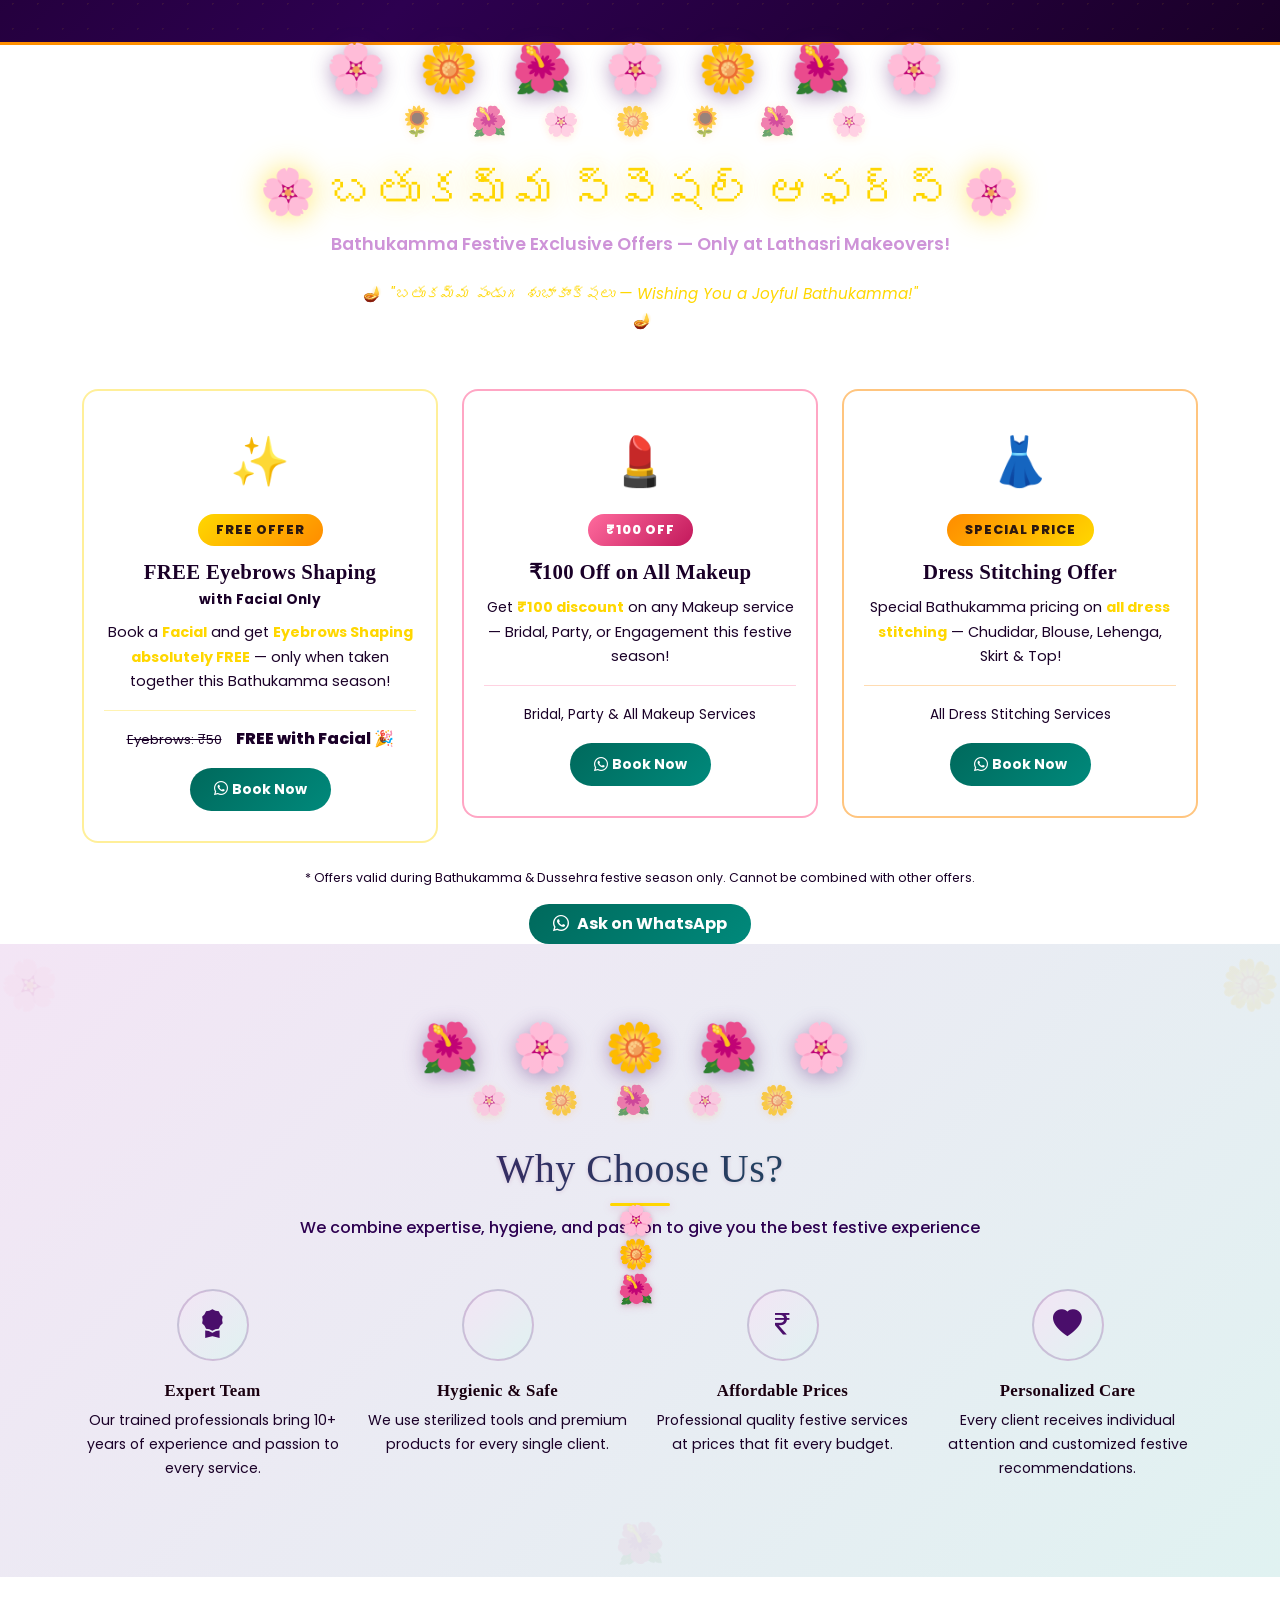
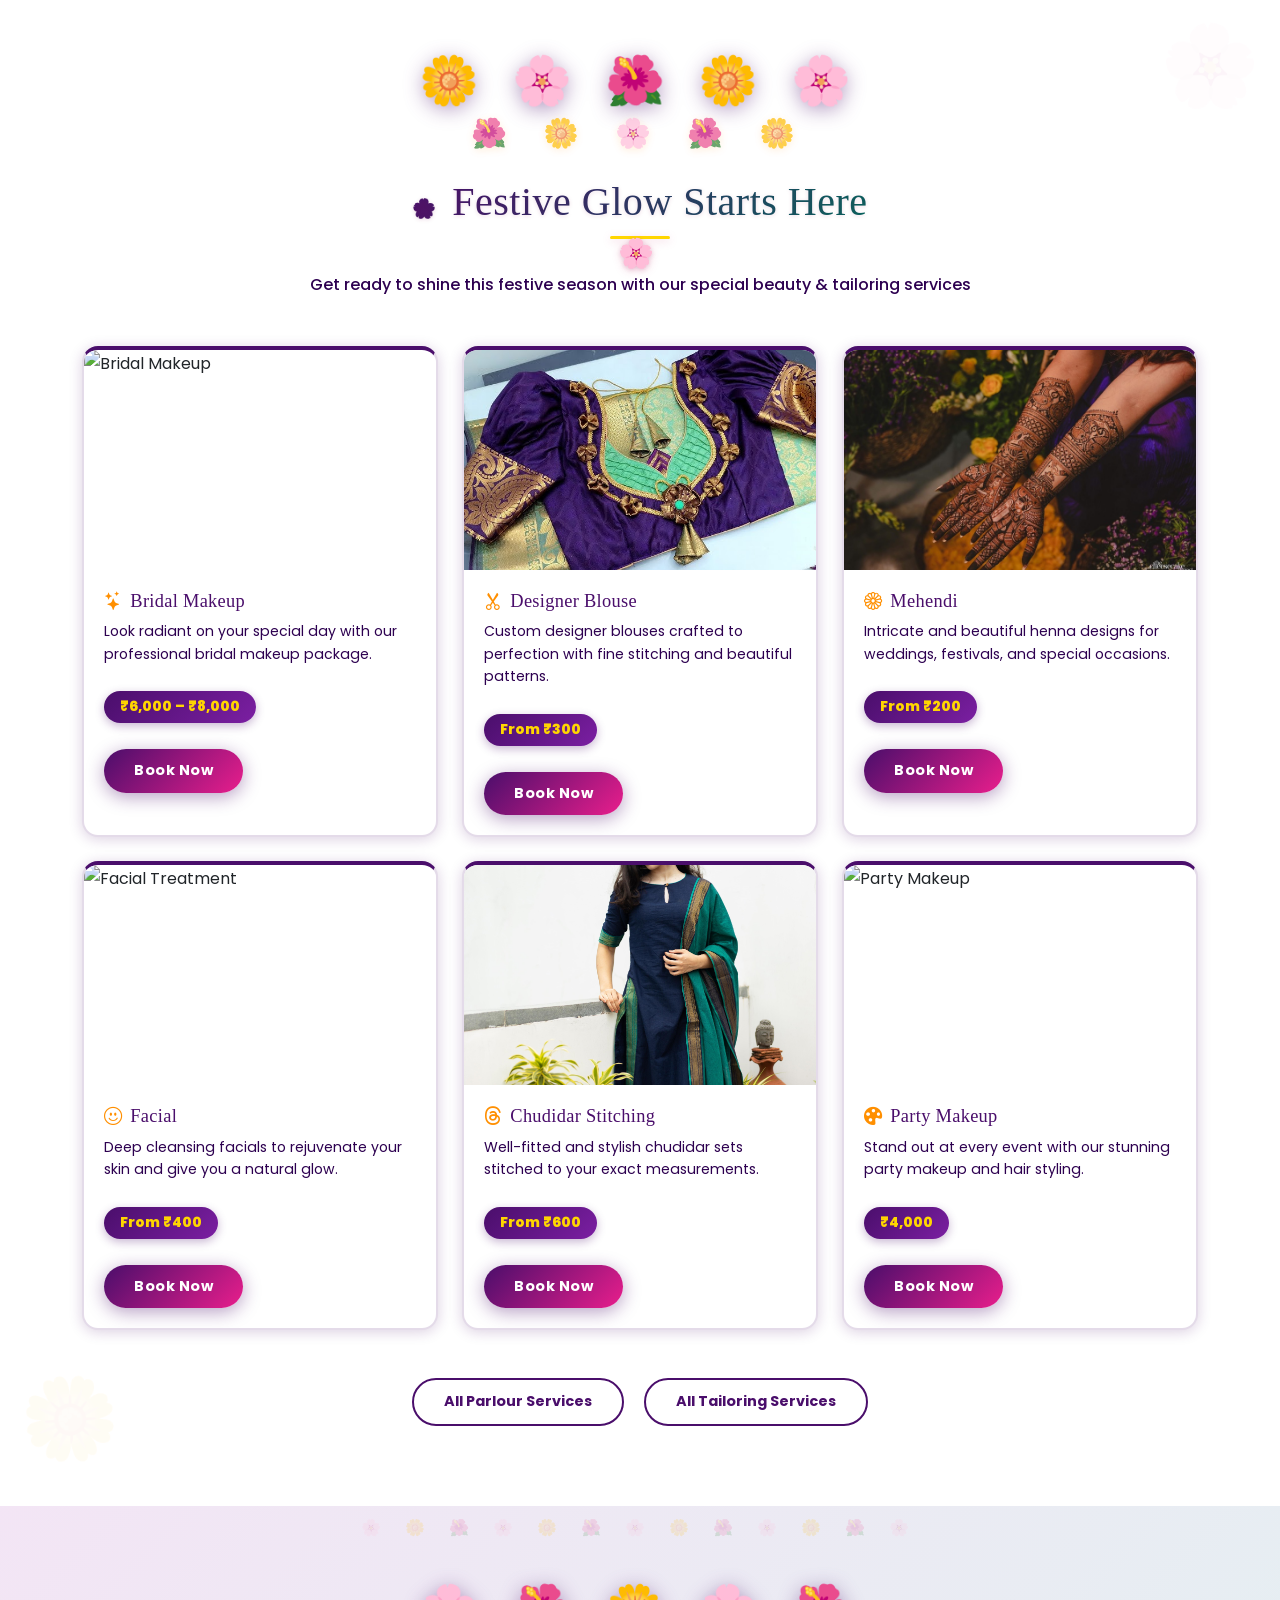
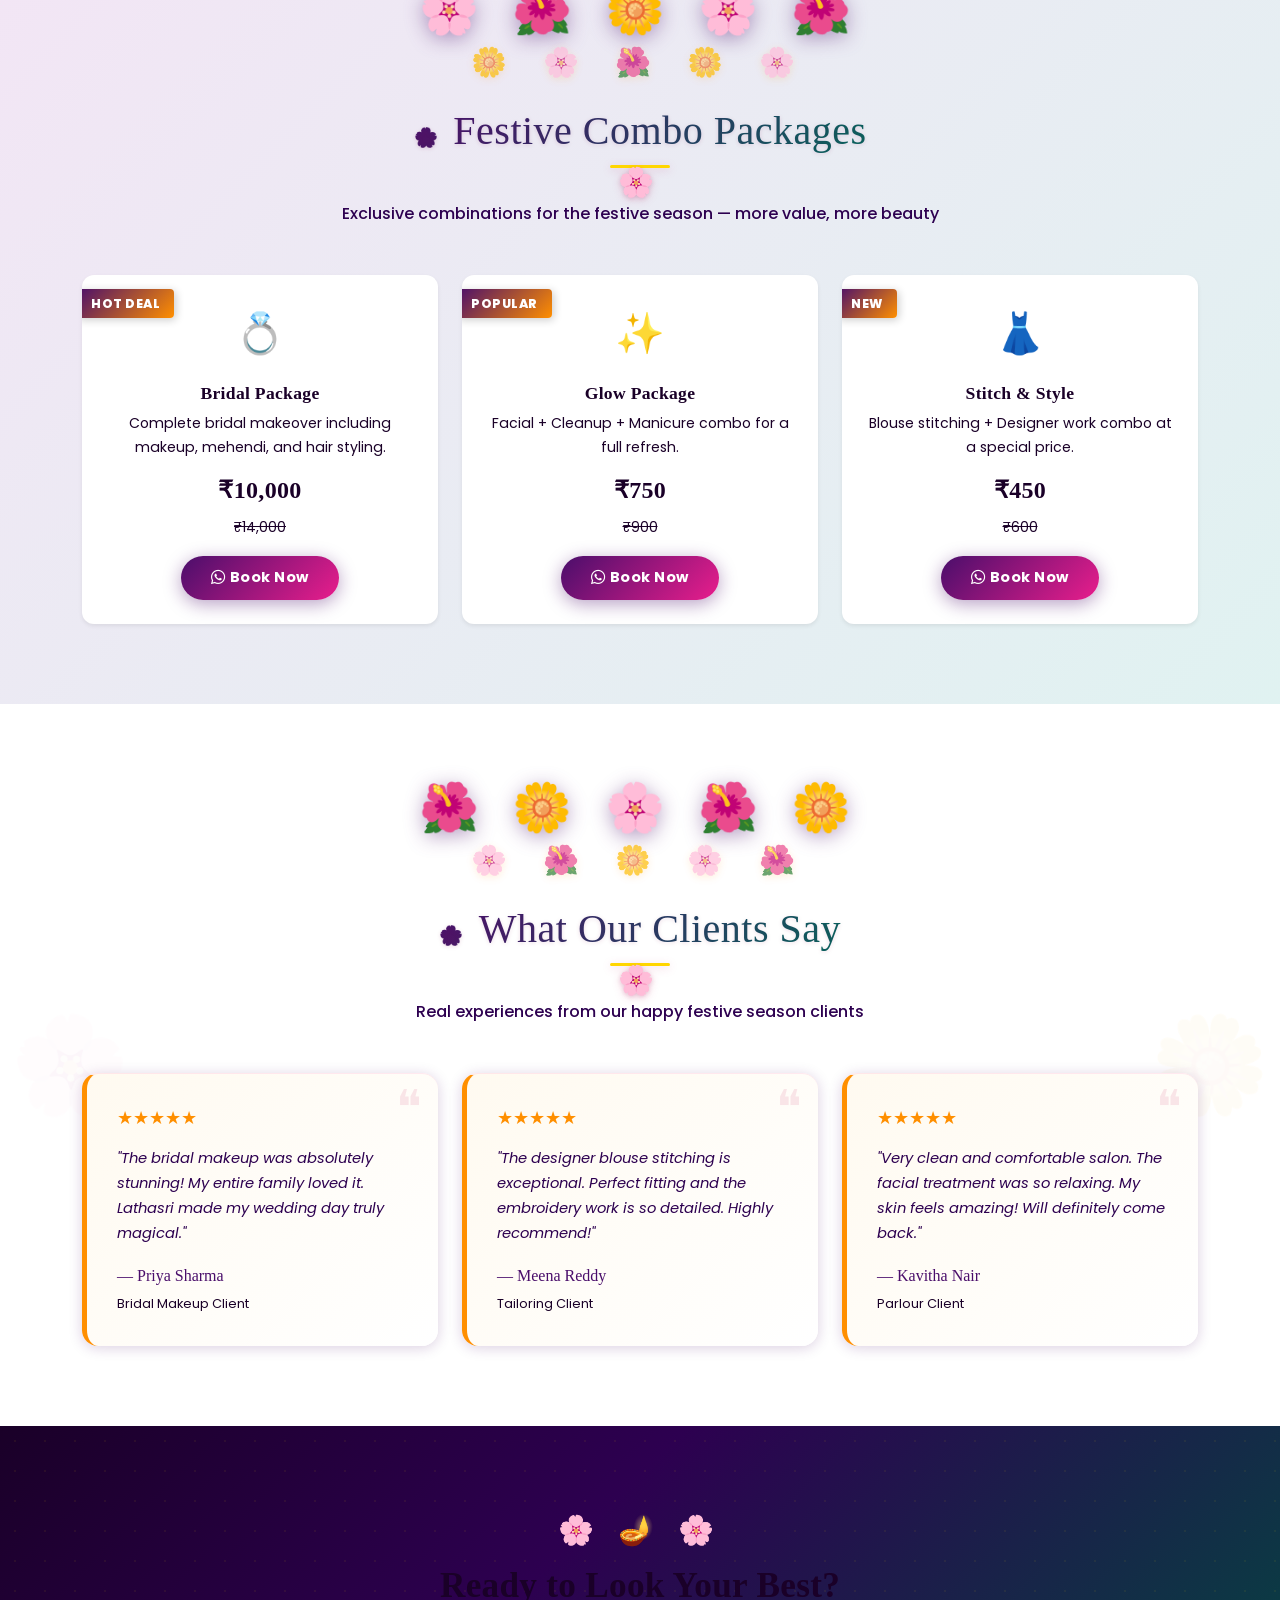
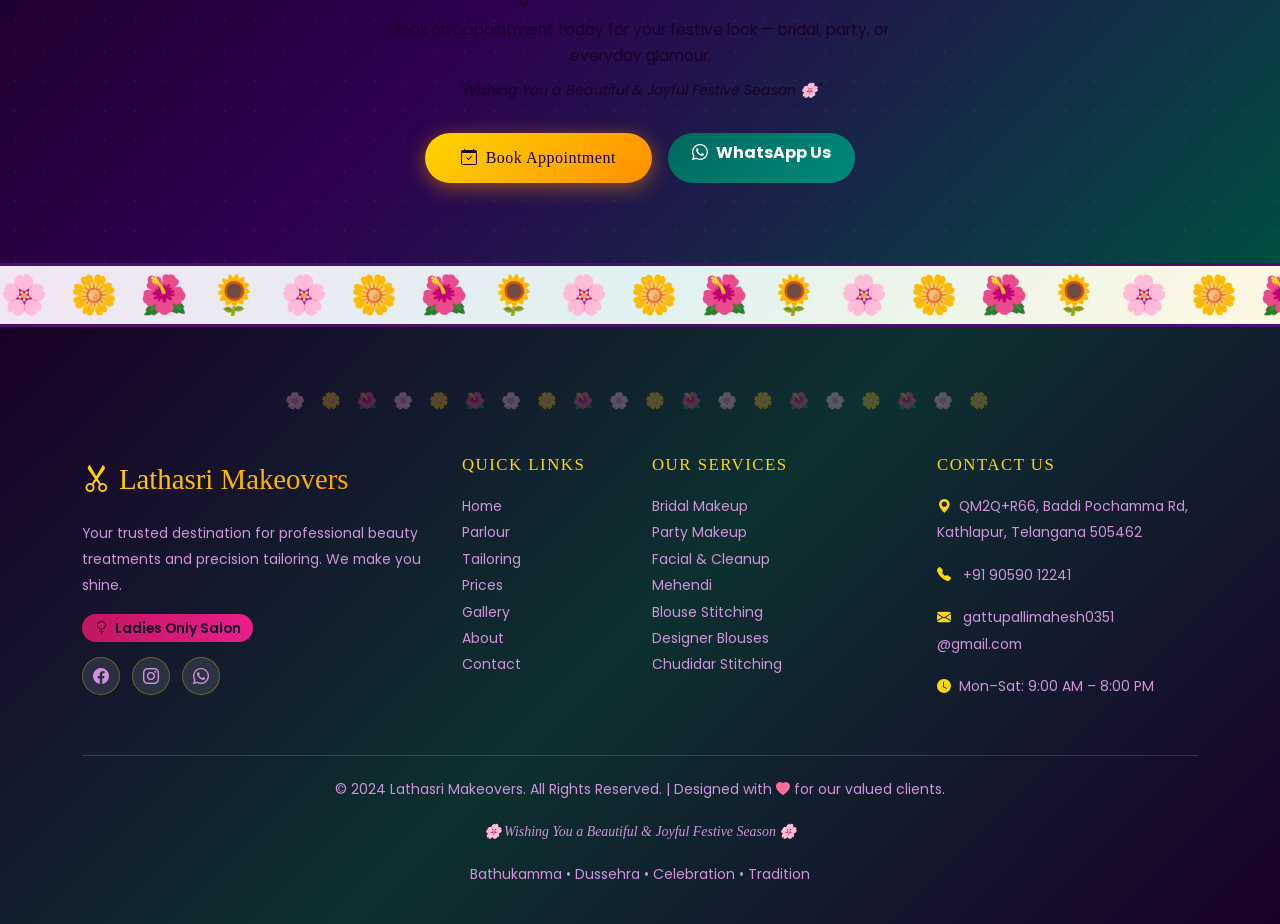
==== commit 9accf6f3: "Bathukamma pyramid shape — proper cone with 7 flower layers, diya top, wide base, sway animation" ====
--- a/index.html
+++ b/index.html
@@ -20,7 +20,7 @@
   <!-- Bootstrap Icons — icon font library -->
   <link href="https://cdn.jsdelivr.net/npm/bootstrap-icons@1.11.3/font/bootstrap-icons.min.css" rel="stylesheet" />
   <!-- Google Fonts — Playfair Display (headings) + Poppins (body) -->
-  <link href="https://fonts.googleapis.com/css2?family=Rozha+One&family=Yatra+One&family=Tiro+Telugu&family=Poppins:wght@400;500;600;700&family=Playfair+Display:ital,wght@0,700;1,400&display=swap" rel="stylesheet" />
+  <link href="https://fonts.googleapis.com/css2?family=Cormorant+Garamond:ital,wght@0,400;0,600;0,700;1,400;1,600&family=Dancing+Script:wght@600;700&family=Raleway:wght@300;400;500;600;700&family=Poppins:wght@400;500;600&display=swap" rel="stylesheet" />
   <!-- Our custom CSS — always load AFTER Bootstrap so we can override it -->
   <link rel="stylesheet" href="css/style.css" />
 </head>
@@ -178,34 +178,67 @@
   <!-- END HERO SECTION -->
 
   <!-- BIG BATHUKAMMA FLOWER TOWER ROW -->
+  <!-- ===============================================
+       BATHUKAMMA SHAPE — True pyramid flower stack
+       Wide base → narrows → diya at top (like real Bathukamma)
+  ================================================ -->
   <div class="bathukamma-decor-row">
-    <div class="towers-row">
-      <div class="tower-wrap tower-sm">
-        <span class="tl">🌼</span><span class="tl">🌸</span><span class="tl">🌺</span>
-        <span class="tl">🌻</span><span class="tl">🌼</span><span class="tl">🌸</span>
-      </div>
-      <div class="tower-wrap tower-md">
-        <span class="tl">🌸</span><span class="tl">🌼</span><span class="tl">🌺</span>
-        <span class="tl">🌸</span><span class="tl">🌼</span><span class="tl">🌺</span>
-        <span class="tl">🌸</span><span class="tl">🪔</span>
-      </div>
-      <div class="tower-wrap tower-lg">
-        <span class="tl">🌸</span><span class="tl">🌺</span><span class="tl">🌼</span>
-        <span class="tl">🌸</span><span class="tl">🌺</span><span class="tl">🌼</span>
-        <span class="tl">🌸</span><span class="tl">🌺</span><span class="tl">🪔</span>
-      </div>
-      <div class="tower-wrap tower-md">
-        <span class="tl">🌺</span><span class="tl">🌸</span><span class="tl">🌼</span>
-        <span class="tl">🌺</span><span class="tl">🌸</span><span class="tl">🌼</span>
-        <span class="tl">🌺</span><span class="tl">🪔</span>
-      </div>
-      <div class="tower-wrap tower-sm">
-        <span class="tl">🌺</span><span class="tl">🌼</span><span class="tl">🌸</span>
-        <span class="tl">🌺</span><span class="tl">🌼</span><span class="tl">🌸</span>
-      </div>
-    </div>
-    <p class="decor-text">🌸 బతుకమ్మ పండుగ శుభాకాంక్షలు 🌸</p>
-    <p class="decor-sub">Bathukamma &amp; Dussehra Festive Celebrations</p>
+    <div class="bk-shape-wrap">
+
+      <!-- Single centered Bathukamma pyramid -->
+      <div class="bk-pyramid">
+
+        <!-- TOP: Diya lamp flame -->
+        <div class="bk-row bk-row-top">
+          <span class="bk-diya">🪔</span>
+        </div>
+
+        <!-- Layer 1 — very tip (1 flower) -->
+        <div class="bk-row" style="--n:1; --sz:1.6rem; --color:#FFD600;">
+          <span>🌸</span>
+        </div>
+
+        <!-- Layer 2 — (3 flowers) -->
+        <div class="bk-row" style="--n:3; --sz:1.8rem; --color:#FF8F00;">
+          <span>🌺</span><span>🌼</span><span>🌺</span>
+        </div>
+
+        <!-- Layer 3 — (5 flowers) -->
+        <div class="bk-row" style="--n:5; --sz:2rem; --color:#E91E8C;">
+          <span>🌸</span><span>🌼</span><span>🌺</span><span>🌼</span><span>🌸</span>
+        </div>
+
+        <!-- Layer 4 — (7 flowers) -->
+        <div class="bk-row" style="--n:7; --sz:2.2rem; --color:#FFD600;">
+          <span>🌺</span><span>🌸</span><span>🌼</span><span>🌸</span><span>🌼</span><span>🌸</span><span>🌺</span>
+        </div>
+
+        <!-- Layer 5 — (9 flowers) -->
+        <div class="bk-row" style="--n:9; --sz:2.4rem; --color:#FF8F00;">
+          <span>🌼</span><span>🌺</span><span>🌸</span><span>🌼</span><span>🌺</span><span>🌼</span><span>🌸</span><span>🌺</span><span>🌼</span>
+        </div>
+
+        <!-- Layer 6 — (11 flowers) -->
+        <div class="bk-row" style="--n:11; --sz:2.6rem; --color:#E91E8C;">
+          <span>🌸</span><span>🌼</span><span>🌺</span><span>🌸</span><span>🌼</span><span>🌺</span><span>🌼</span><span>🌸</span><span>🌺</span><span>🌼</span><span>🌸</span>
+        </div>
+
+        <!-- Layer 7 — base (13 flowers) -->
+        <div class="bk-row" style="--n:13; --sz:2.8rem; --color:#FFD600;">
+          <span>🌺</span><span>🌸</span><span>🌼</span><span>🌺</span><span>🌸</span><span>🌼</span><span>🌺</span><span>🌼</span><span>🌸</span><span>🌺</span><span>🌼</span><span>🌸</span><span>🌺</span>
+        </div>
+
+        <!-- BASE: Plate/tray (like the saucer under Bathukamma) -->
+        <div class="bk-base">
+          <span>🟤</span><span>🟤</span><span>🟤</span><span>🟤</span><span>🟤</span>
+        </div>
+
+      </div><!-- end bk-pyramid -->
+
+      <p class="decor-text">🌸 బతుకమ్మ పండుగ శుభాకాంక్షలు 🌸</p>
+      <p class="decor-sub">Bathukamma &amp; Dussehra Festive Celebrations</p>
+
+    </div><!-- end bk-shape-wrap -->
   </div>
 
   <!-- ======================================================
@@ -744,3 +777,4 @@
 
 
 
+
--- a/css/style.css
+++ b/css/style.css
@@ -1,4 +1,4 @@
-/* ==========================================================
+﻿/* ==========================================================
    style.css — Lathasri Makeovers | GRAND BATHUKAMMA THEME
    Author: Kiro AI
    GRAND BATHUKAMMA COLOR INSPIRATION:
@@ -3689,3 +3689,130 @@
   .page-hero h1  { font-size: 2rem !important; }
   .footer-brand  { font-size: 1.4rem !important; }
 }
+
+
+
+/* ==========================================================
+   REAL BATHUKAMMA PYRAMID SHAPE
+   Cone/pyramid — wide base, narrows to diya at top
+   Each row gets shorter as it goes up (like real Bathukamma)
+   ========================================================== */
+
+/* Wrapper for the whole shape */
+.bk-shape-wrap {
+  display: flex;
+  flex-direction: column;
+  align-items: center;
+  padding: 30px 20px 20px;
+  position: relative;
+  z-index: 2;
+}
+
+/* The pyramid itself */
+.bk-pyramid {
+  display: flex;
+  flex-direction: column;
+  align-items: center;
+  gap: 0px;
+  filter: drop-shadow(0 4px 20px rgba(255,215,0,0.4));
+}
+
+/* Each horizontal row of flowers */
+.bk-row {
+  display: flex;
+  justify-content: center;
+  align-items: center;
+  line-height: 1;
+  gap: 1px;
+  /* Each span shrinks from large (bottom) to small (top) */
+}
+
+/* Flower size is set via inline --sz CSS variable */
+.bk-row span {
+  font-size: var(--sz, 2rem);
+  display: inline-block;
+  line-height: 1;
+  /* Gentle animation — flowers sway slightly */
+  animation: bkSway 3s ease-in-out infinite;
+}
+
+/* Stagger the sway per child so flowers don't all move together */
+.bk-row span:nth-child(odd)  { animation-delay: 0s;    animation-direction: normal; }
+.bk-row span:nth-child(even) { animation-delay: 0.4s;  animation-direction: reverse; }
+
+@keyframes bkSway {
+  0%,100% { transform: scale(1)   translateY(0); }
+  50%      { transform: scale(1.06) translateY(-3px); }
+}
+
+/* Top diya — glows */
+.bk-row-top {
+  margin-bottom: 2px;
+}
+
+.bk-diya {
+  font-size: 2.6rem !important;
+  display: block;
+  animation: diyaGlow 1.4s ease-in-out infinite !important;
+  filter: drop-shadow(0 0 12px #FFD700) drop-shadow(0 0 25px #FF8F00);
+}
+
+@keyframes diyaGlow {
+  0%,100% { transform: scale(1);    filter: drop-shadow(0 0 10px #FFD700) drop-shadow(0 0 20px #FF8F00); }
+  50%      { transform: scale(1.12); filter: drop-shadow(0 0 18px #FFD700) drop-shadow(0 0 35px #FF8F00); }
+}
+
+/* Base plate — the flat tray/saucer Bathukamma sits on */
+.bk-base {
+  display: flex;
+  justify-content: center;
+  gap: 2px;
+  margin-top: 2px;
+  font-size: 1.2rem;
+  opacity: 0.6;
+  filter: sepia(1) saturate(0.5);
+}
+
+/* Row bottom layer should be widest — rows above get narrower */
+/* This is achieved by --n variable but CSS can enhance it */
+.bk-row:nth-last-child(2) { gap: 3px; }  /* base */
+.bk-row:nth-last-child(3) { gap: 2px; }
+.bk-row:nth-last-child(4) { gap: 2px; }
+.bk-row:nth-last-child(5) { gap: 1px; }
+.bk-row:nth-last-child(6) { gap: 1px; }
+.bk-row:nth-last-child(7) { gap: 0px; }
+.bk-row:nth-last-child(8) { gap: 0px; }
+
+/* Decor text below the pyramid */
+.bk-shape-wrap .decor-text {
+  margin-top: 22px;
+  font-family: 'Cormorant Garamond', serif !important;
+  font-size: 1.4rem !important;
+  font-style: italic !important;
+  color: #FFD600 !important;
+  text-shadow: 0 0 20px rgba(255,214,0,0.6) !important;
+  letter-spacing: 2px !important;
+}
+
+.bk-shape-wrap .decor-sub {
+  color: #CE93D8 !important;
+  font-size: 0.9rem !important;
+  font-weight: 600 !important;
+  letter-spacing: 1px !important;
+}
+
+/* Override old towers-row style — hide if still present */
+.towers-row { display: none !important; }
+
+/* Responsive — scale down on mobile */
+@media (max-width: 768px) {
+  .bk-row span     { font-size: calc(var(--sz, 1.5rem) * 0.7) !important; }
+  .bk-diya         { font-size: 1.8rem !important; }
+  /* Hide the widest bottom rows on very small screens */
+  .bk-row:last-of-type { display: none; }
+}
+
+@media (max-width: 480px) {
+  .bk-row:nth-last-child(2) { display: none; }
+  .bk-shape-wrap .decor-text { font-size: 1.1rem !important; }
+}
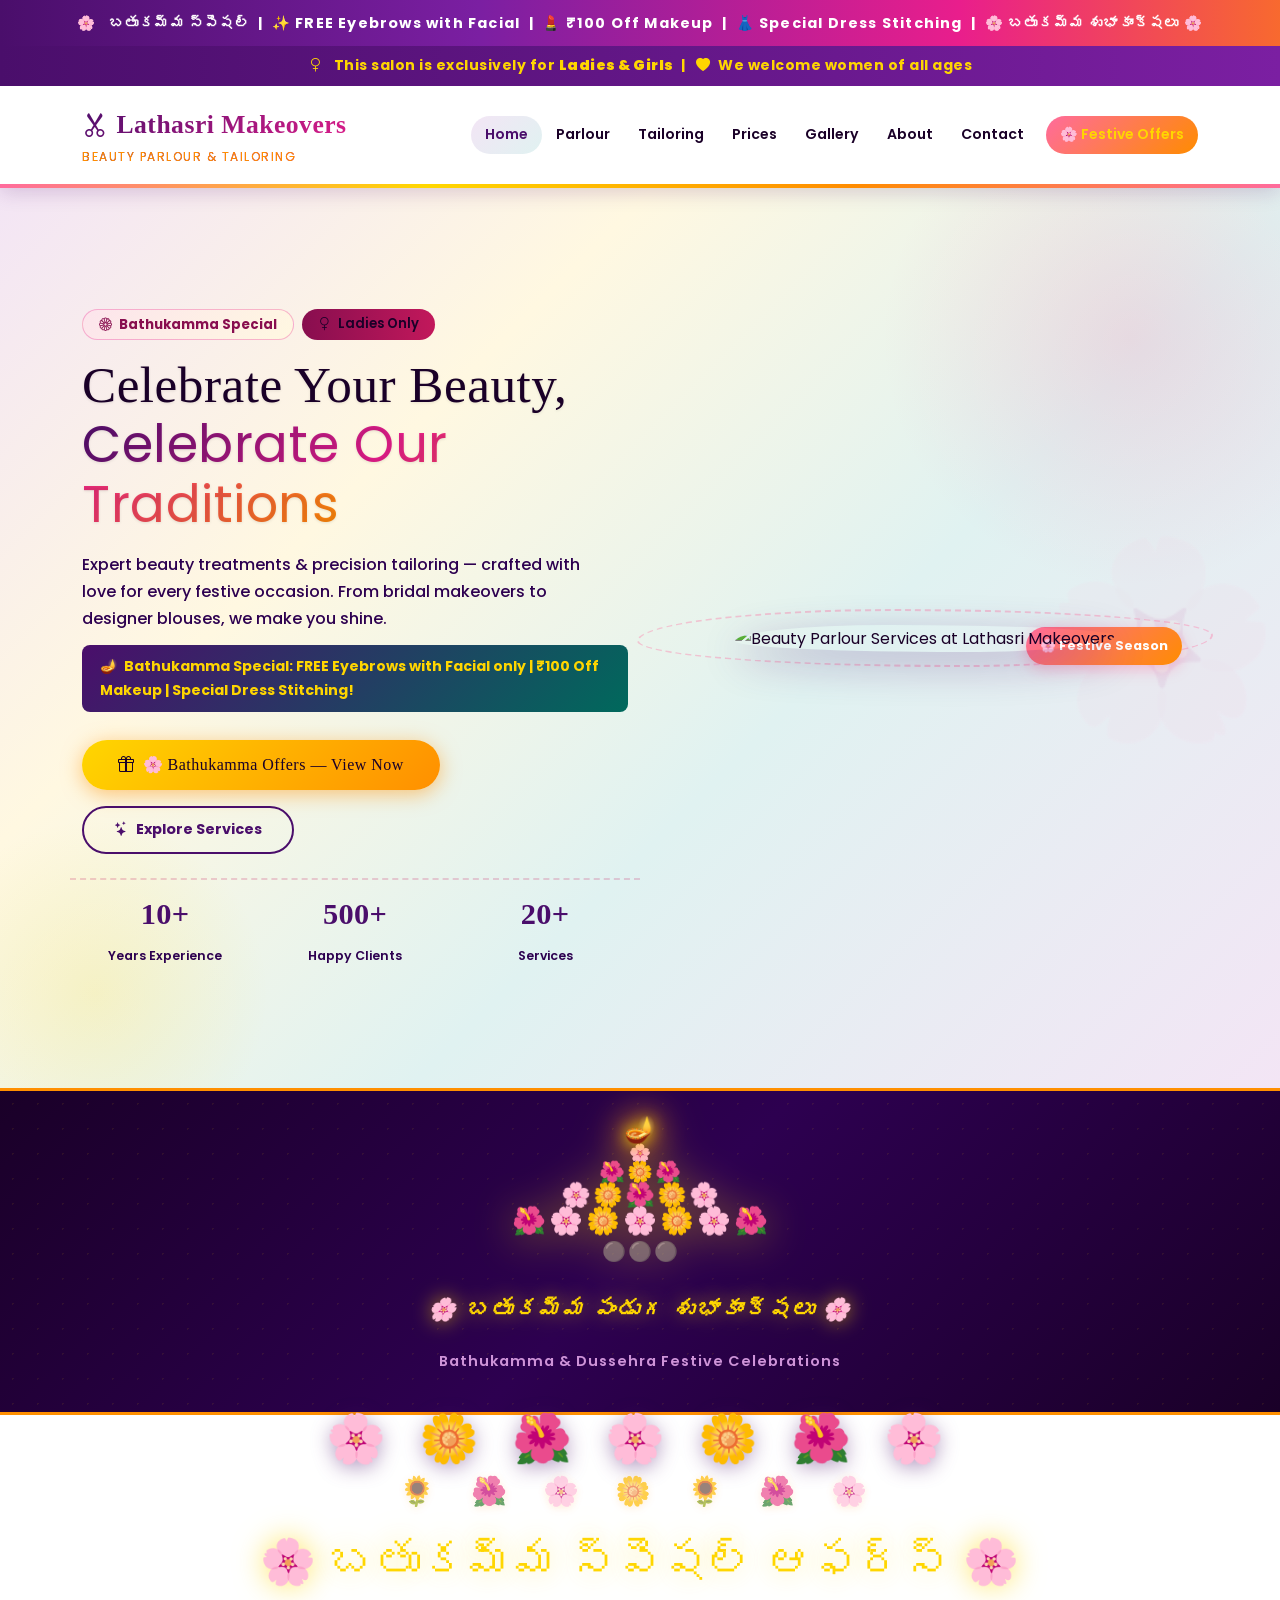
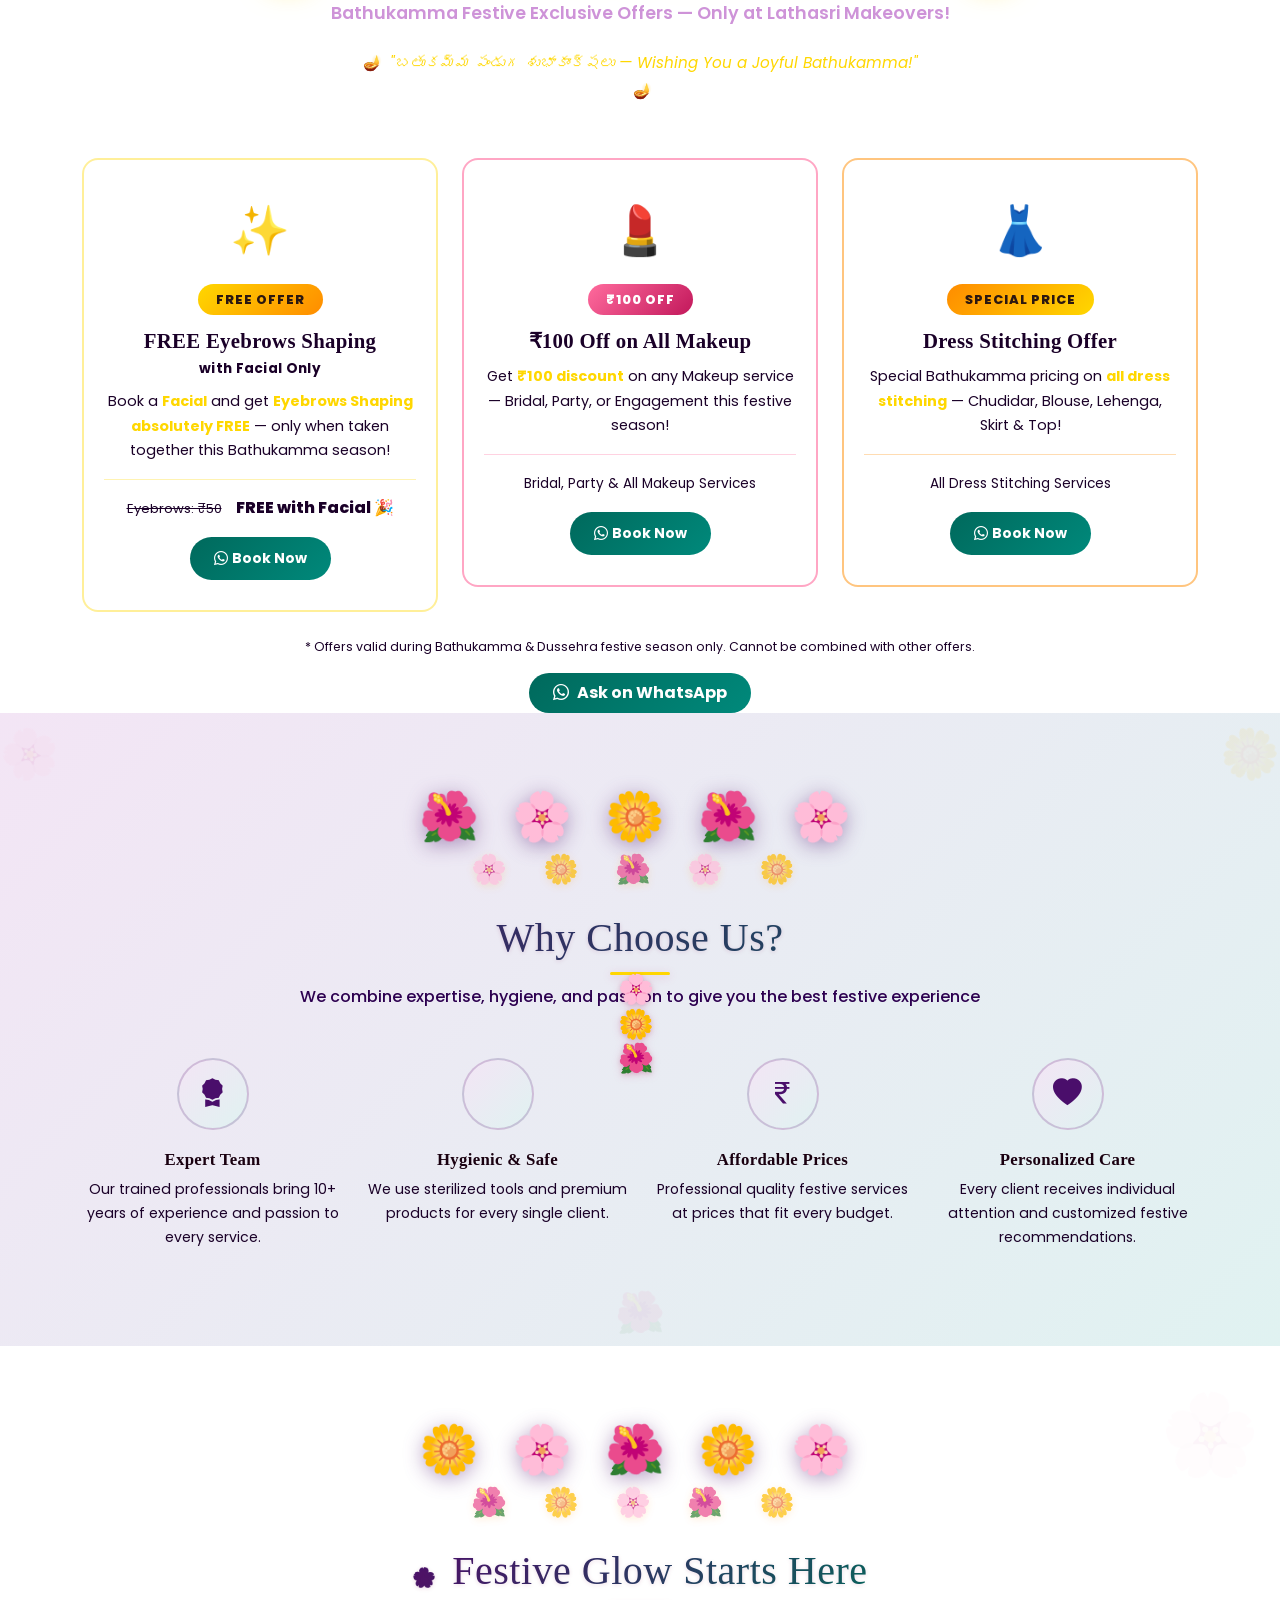
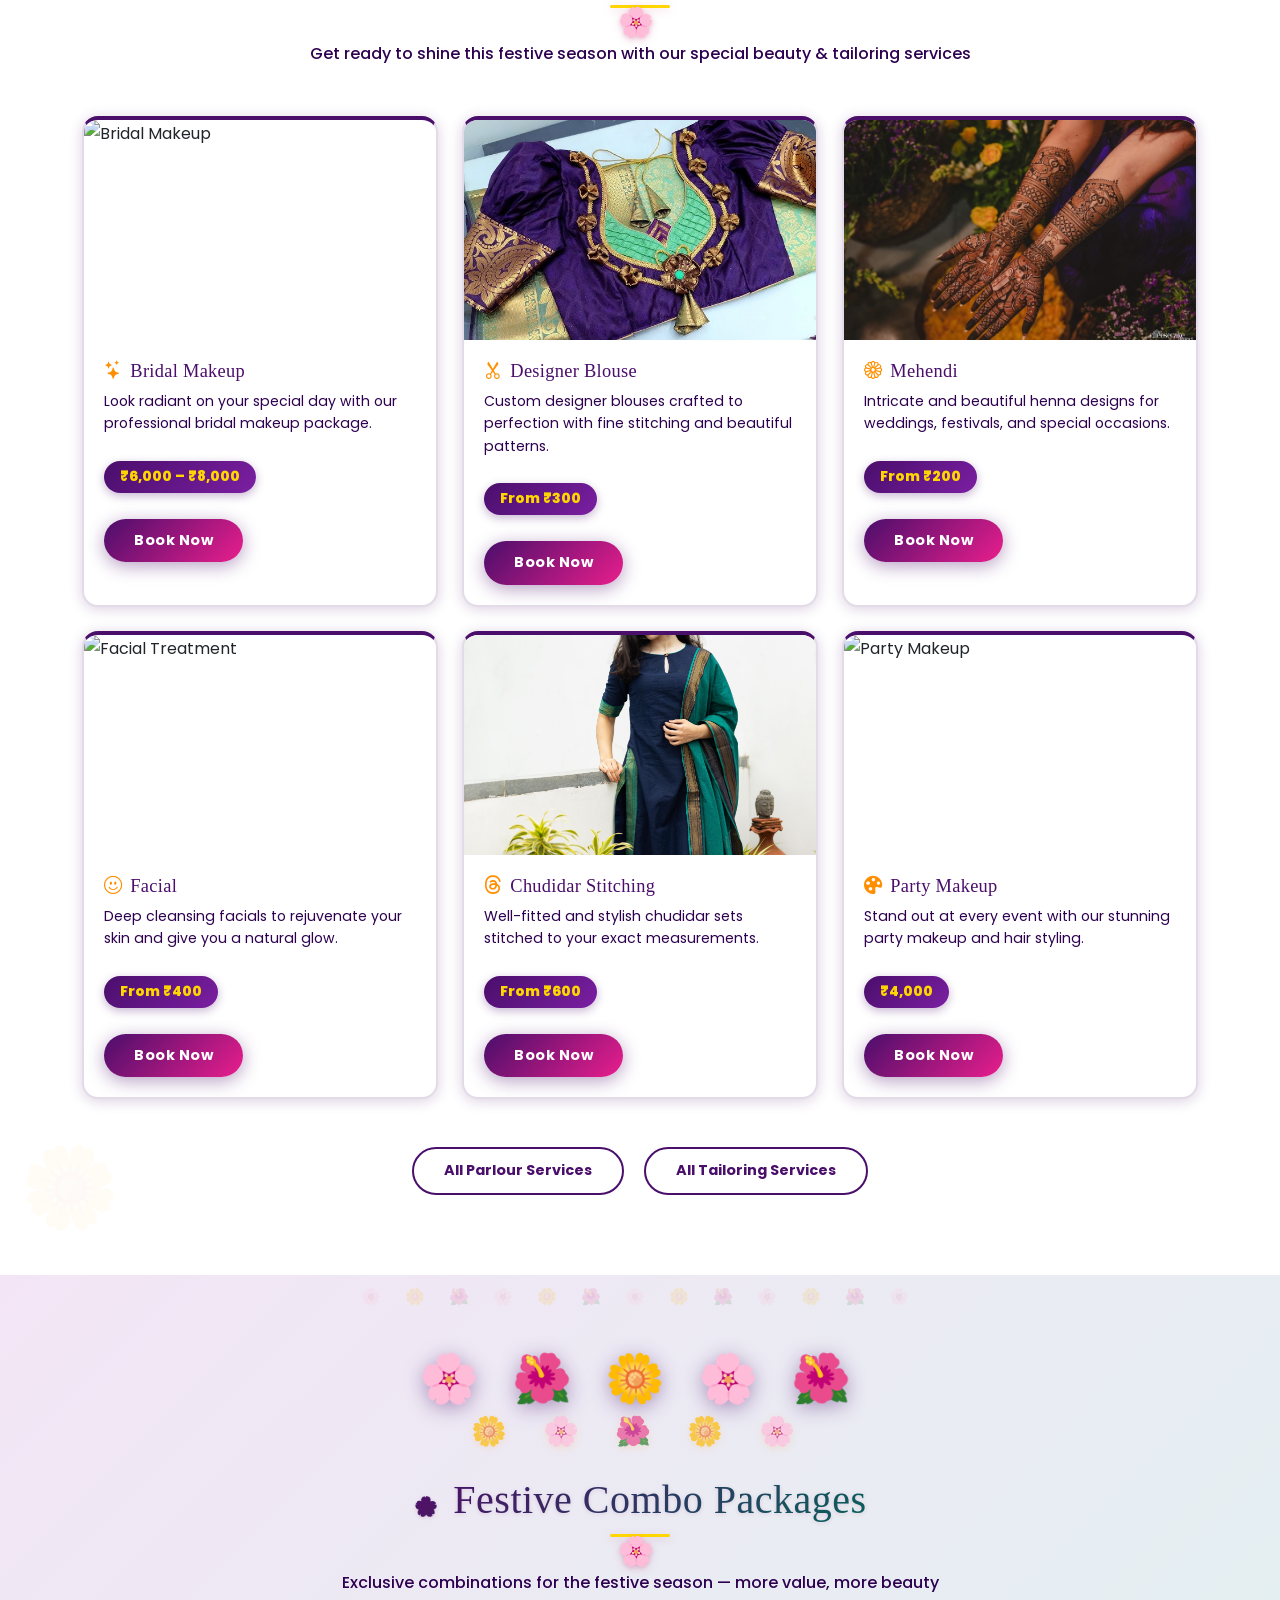
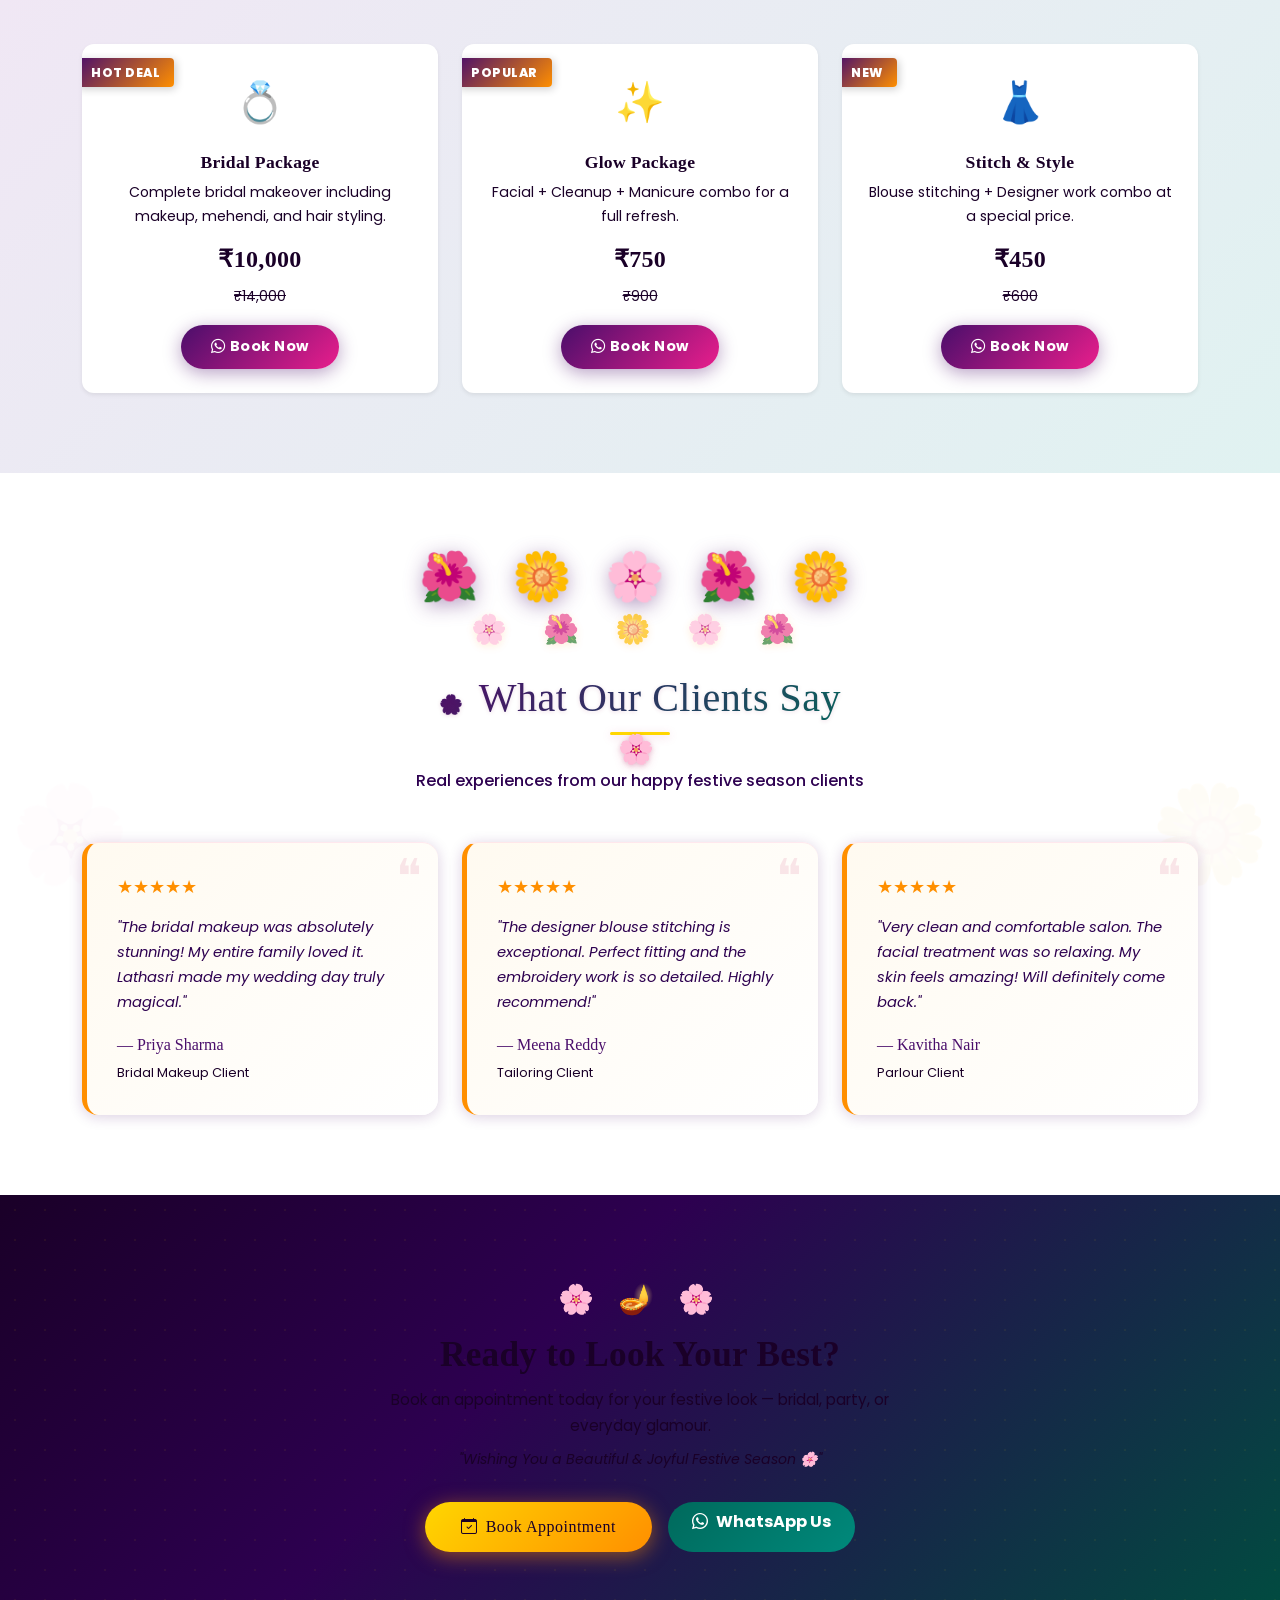
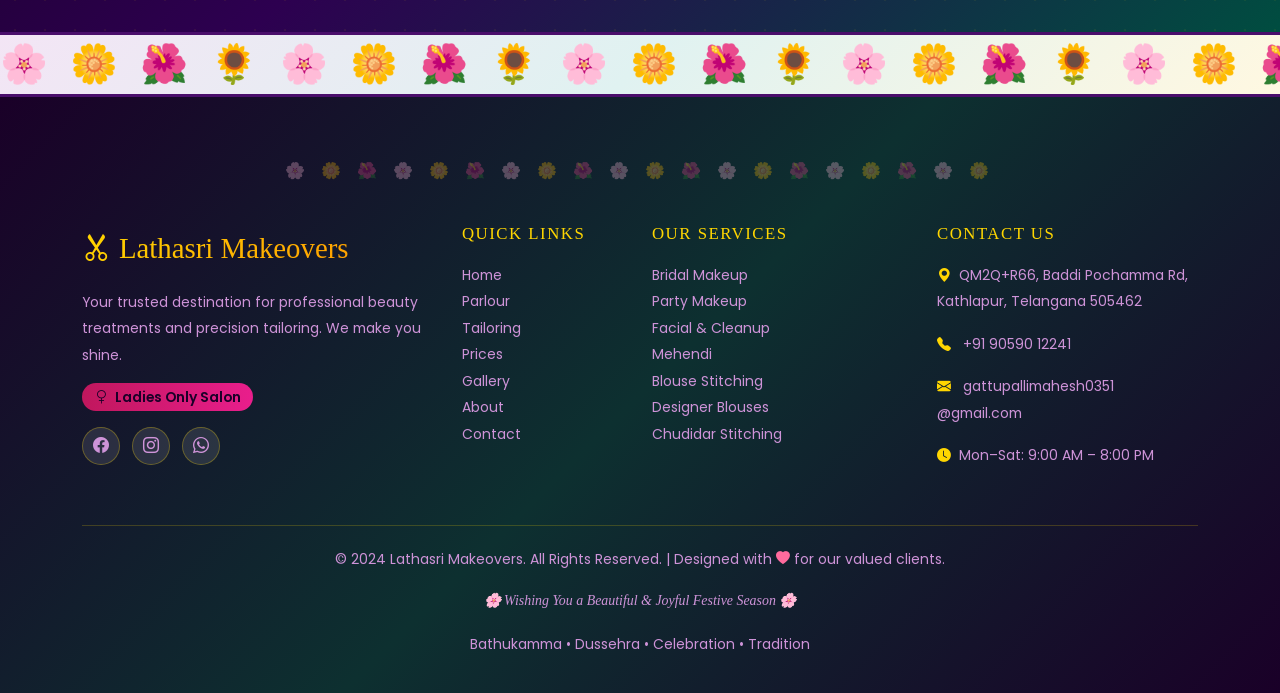
==== commit ded861ce: "Cute compact Bathukamma — 4 layers, smaller flowers, reduced padding" ====
--- a/index.html
+++ b/index.html
@@ -178,67 +178,20 @@
   <!-- END HERO SECTION -->
 
   <!-- BIG BATHUKAMMA FLOWER TOWER ROW -->
-  <!-- ===============================================
-       BATHUKAMMA SHAPE — True pyramid flower stack
-       Wide base → narrows → diya at top (like real Bathukamma)
-  ================================================ -->
+  <!-- BATHUKAMMA SHAPE — Cute compact pyramid -->
   <div class="bathukamma-decor-row">
     <div class="bk-shape-wrap">
-
-      <!-- Single centered Bathukamma pyramid -->
       <div class="bk-pyramid">
-
-        <!-- TOP: Diya lamp flame -->
-        <div class="bk-row bk-row-top">
-          <span class="bk-diya">🪔</span>
-        </div>
-
-        <!-- Layer 1 — very tip (1 flower) -->
-        <div class="bk-row" style="--n:1; --sz:1.6rem; --color:#FFD600;">
-          <span>🌸</span>
-        </div>
-
-        <!-- Layer 2 — (3 flowers) -->
-        <div class="bk-row" style="--n:3; --sz:1.8rem; --color:#FF8F00;">
-          <span>🌺</span><span>🌼</span><span>🌺</span>
-        </div>
-
-        <!-- Layer 3 — (5 flowers) -->
-        <div class="bk-row" style="--n:5; --sz:2rem; --color:#E91E8C;">
-          <span>🌸</span><span>🌼</span><span>🌺</span><span>🌼</span><span>🌸</span>
-        </div>
-
-        <!-- Layer 4 — (7 flowers) -->
-        <div class="bk-row" style="--n:7; --sz:2.2rem; --color:#FFD600;">
-          <span>🌺</span><span>🌸</span><span>🌼</span><span>🌸</span><span>🌼</span><span>🌸</span><span>🌺</span>
-        </div>
-
-        <!-- Layer 5 — (9 flowers) -->
-        <div class="bk-row" style="--n:9; --sz:2.4rem; --color:#FF8F00;">
-          <span>🌼</span><span>🌺</span><span>🌸</span><span>🌼</span><span>🌺</span><span>🌼</span><span>🌸</span><span>🌺</span><span>🌼</span>
-        </div>
-
-        <!-- Layer 6 — (11 flowers) -->
-        <div class="bk-row" style="--n:11; --sz:2.6rem; --color:#E91E8C;">
-          <span>🌸</span><span>🌼</span><span>🌺</span><span>🌸</span><span>🌼</span><span>🌺</span><span>🌼</span><span>🌸</span><span>🌺</span><span>🌼</span><span>🌸</span>
-        </div>
-
-        <!-- Layer 7 — base (13 flowers) -->
-        <div class="bk-row" style="--n:13; --sz:2.8rem; --color:#FFD600;">
-          <span>🌺</span><span>🌸</span><span>🌼</span><span>🌺</span><span>🌸</span><span>🌼</span><span>🌺</span><span>🌼</span><span>🌸</span><span>🌺</span><span>🌼</span><span>🌸</span><span>🌺</span>
-        </div>
-
-        <!-- BASE: Plate/tray (like the saucer under Bathukamma) -->
-        <div class="bk-base">
-          <span>🟤</span><span>🟤</span><span>🟤</span><span>🟤</span><span>🟤</span>
-        </div>
-
-      </div><!-- end bk-pyramid -->
-
+        <div class="bk-row bk-row-top"><span class="bk-diya">🪔</span></div>
+        <div class="bk-row" style="--n:1;--sz:1.1rem;"><span>🌸</span></div>
+        <div class="bk-row" style="--n:3;--sz:1.3rem;"><span>🌺</span><span>🌼</span><span>🌺</span></div>
+        <div class="bk-row" style="--n:5;--sz:1.5rem;"><span>🌸</span><span>🌼</span><span>🌺</span><span>🌼</span><span>🌸</span></div>
+        <div class="bk-row" style="--n:7;--sz:1.7rem;"><span>🌺</span><span>🌸</span><span>🌼</span><span>🌸</span><span>🌼</span><span>🌸</span><span>🌺</span></div>
+        <div class="bk-base"><span>🟤</span><span>🟤</span><span>🟤</span></div>
+      </div>
       <p class="decor-text">🌸 బతుకమ్మ పండుగ శుభాకాంక్షలు 🌸</p>
       <p class="decor-sub">Bathukamma &amp; Dussehra Festive Celebrations</p>
-
-    </div><!-- end bk-shape-wrap -->
+    </div>
   </div>
 
   <!-- ======================================================
@@ -778,3 +731,4 @@
 
 
 
+
--- a/css/style.css
+++ b/css/style.css
@@ -3501,6 +3501,7 @@
   background: linear-gradient(135deg, #1A0028 0%, #2D0050 50%, #1A0028 100%) !important;
   border-top: 3px solid var(--bk-marigold) !important;
   border-bottom: 3px solid var(--bk-marigold) !important;
+  padding: 10px 0 !important;
 }
 
 .bathukamma-decor-row .decor-text {
@@ -3703,7 +3704,7 @@
   display: flex;
   flex-direction: column;
   align-items: center;
-  padding: 30px 20px 20px;
+  padding: 16px 20px 12px;
   position: relative;
   z-index: 2;
 }
@@ -3751,10 +3752,10 @@
 }
 
 .bk-diya {
-  font-size: 2.6rem !important;
+  font-size: 1.6rem !important;
   display: block;
   animation: diyaGlow 1.4s ease-in-out infinite !important;
-  filter: drop-shadow(0 0 12px #FFD700) drop-shadow(0 0 25px #FF8F00);
+  filter: drop-shadow(0 0 8px #FFD700) drop-shadow(0 0 16px #FF8F00);
 }
 
 @keyframes diyaGlow {
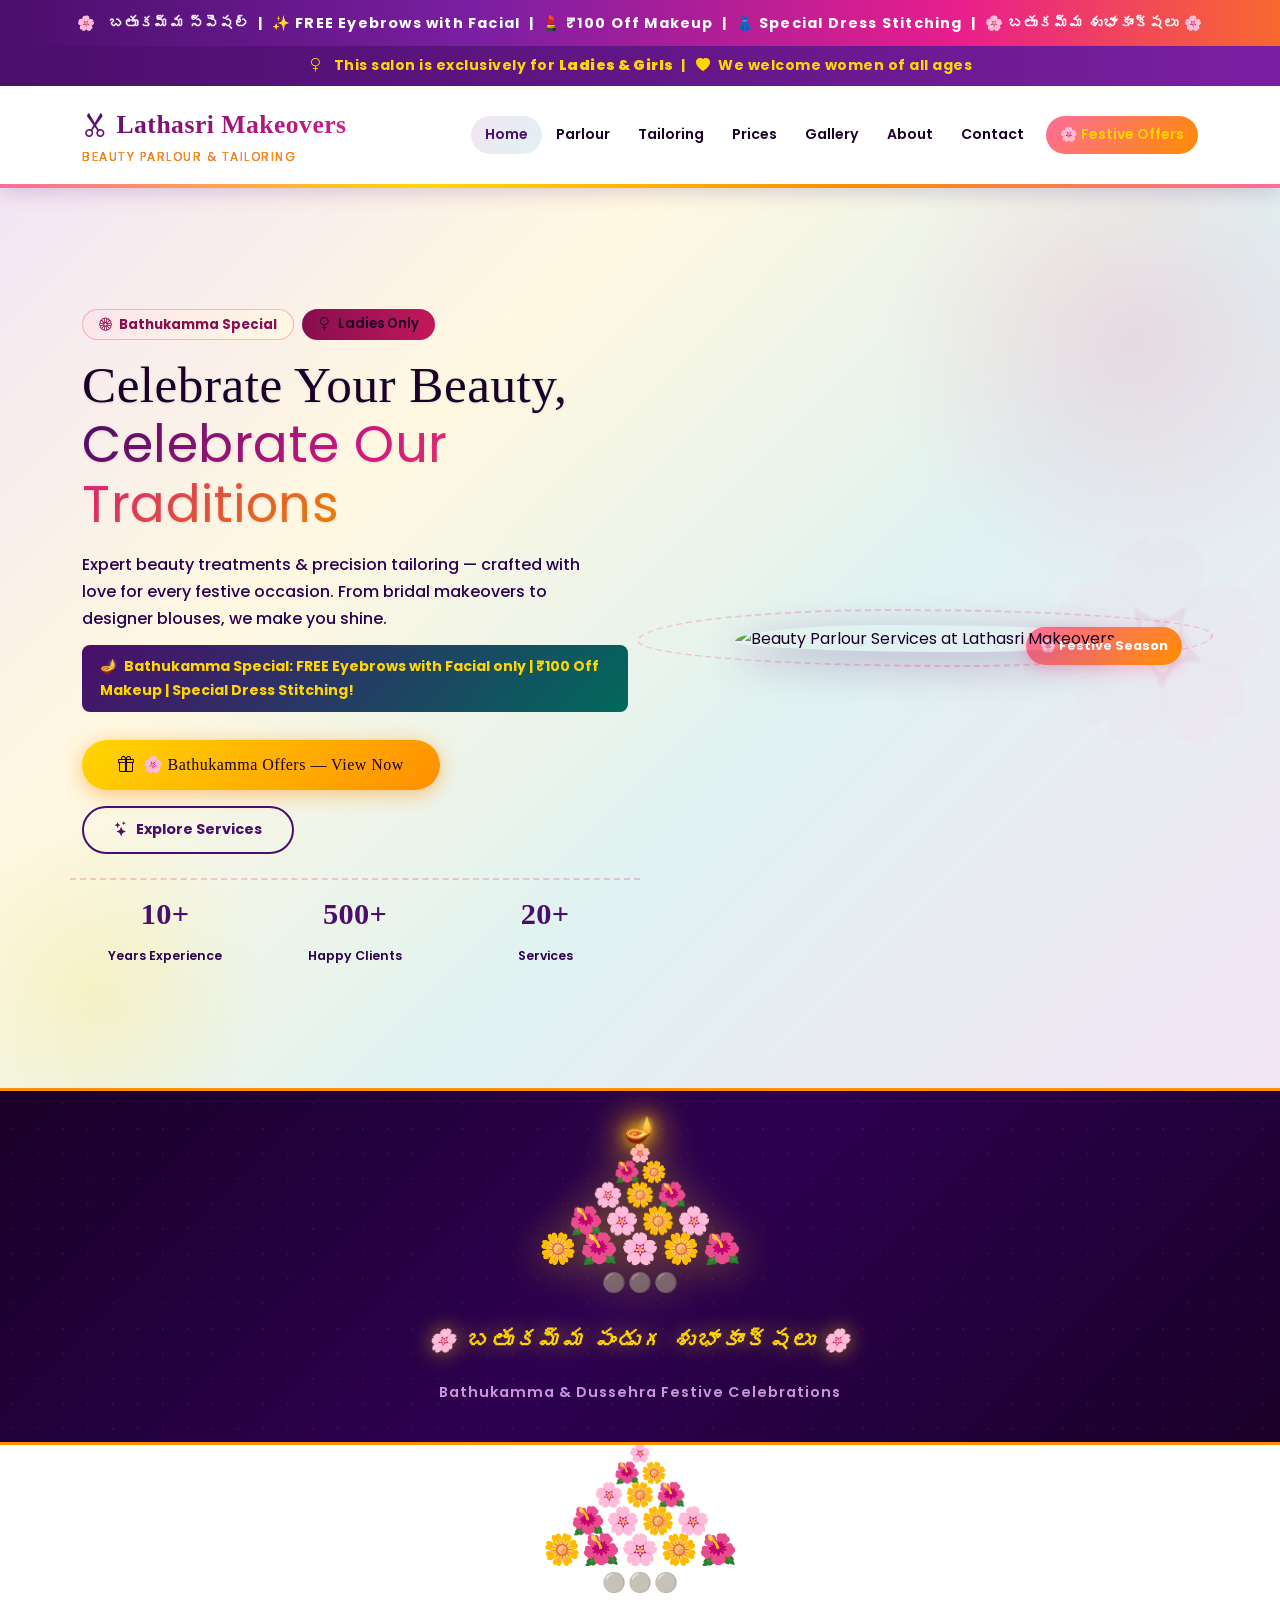
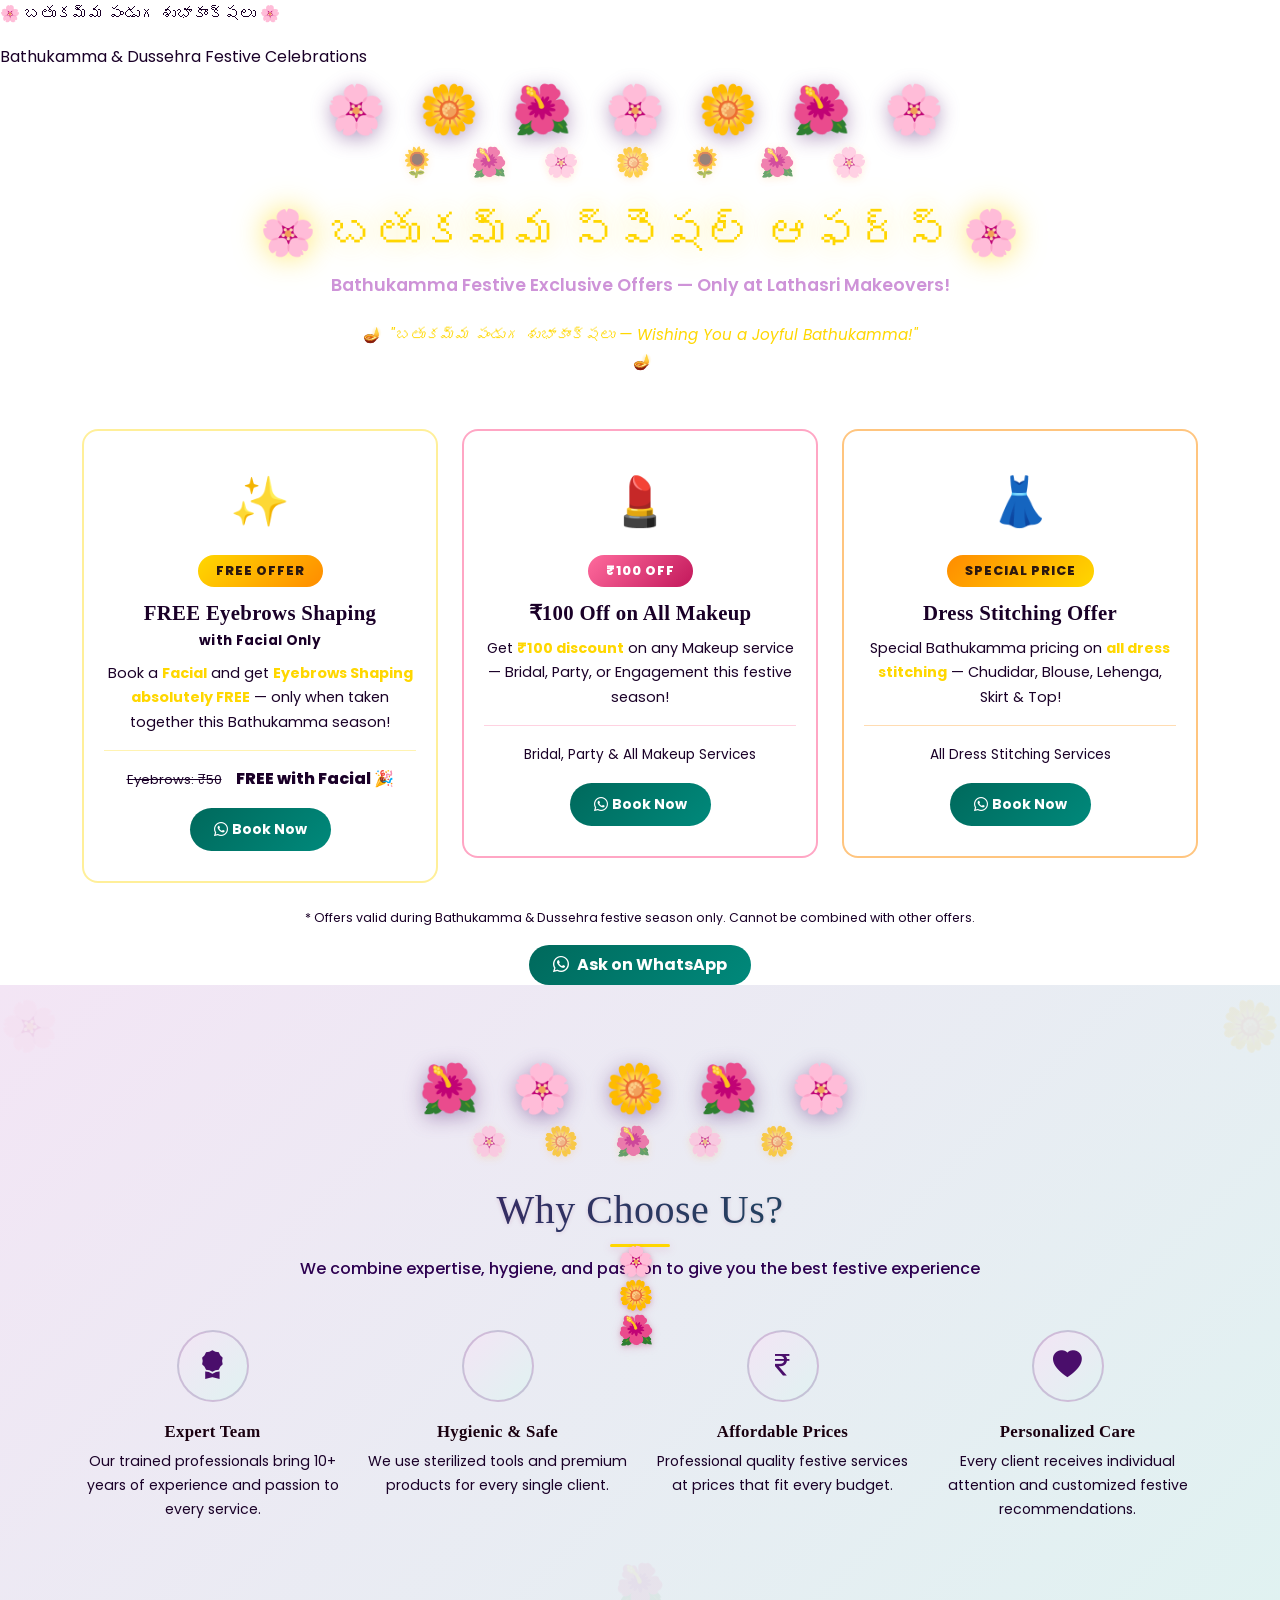
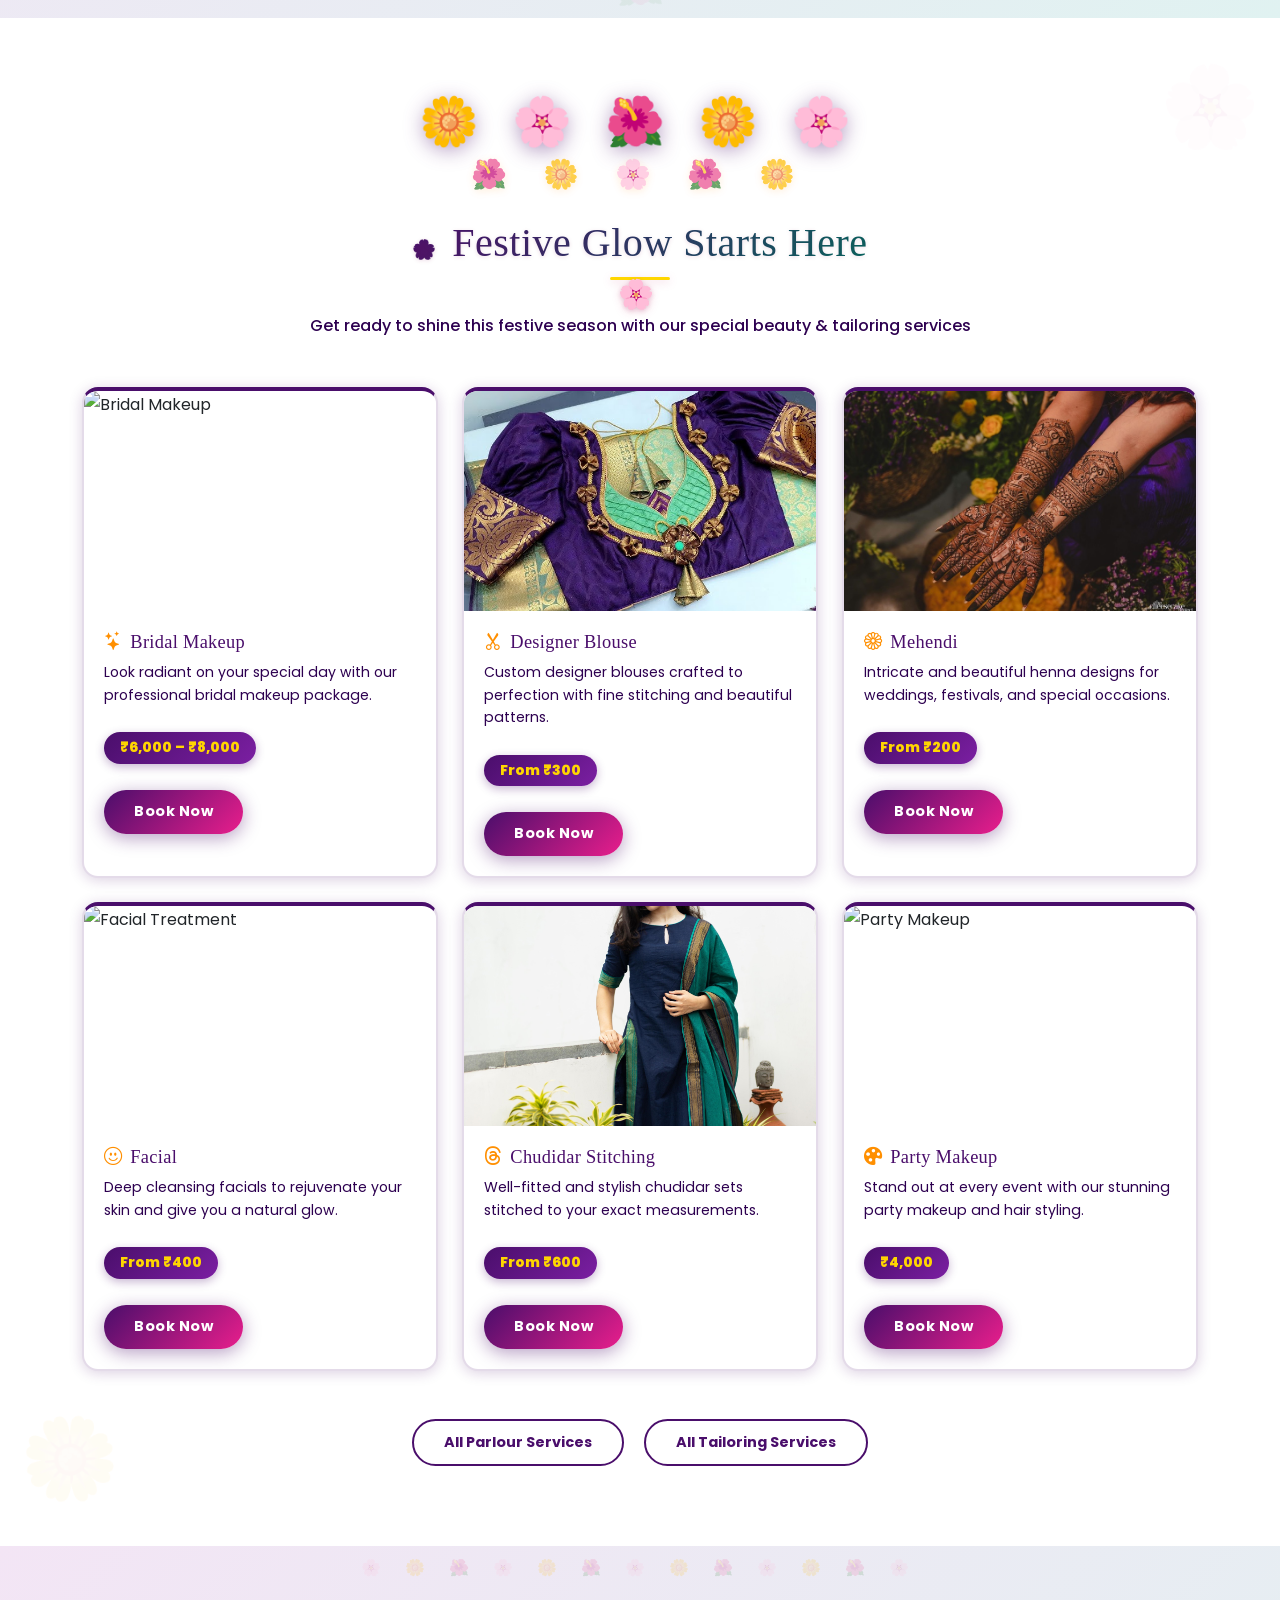
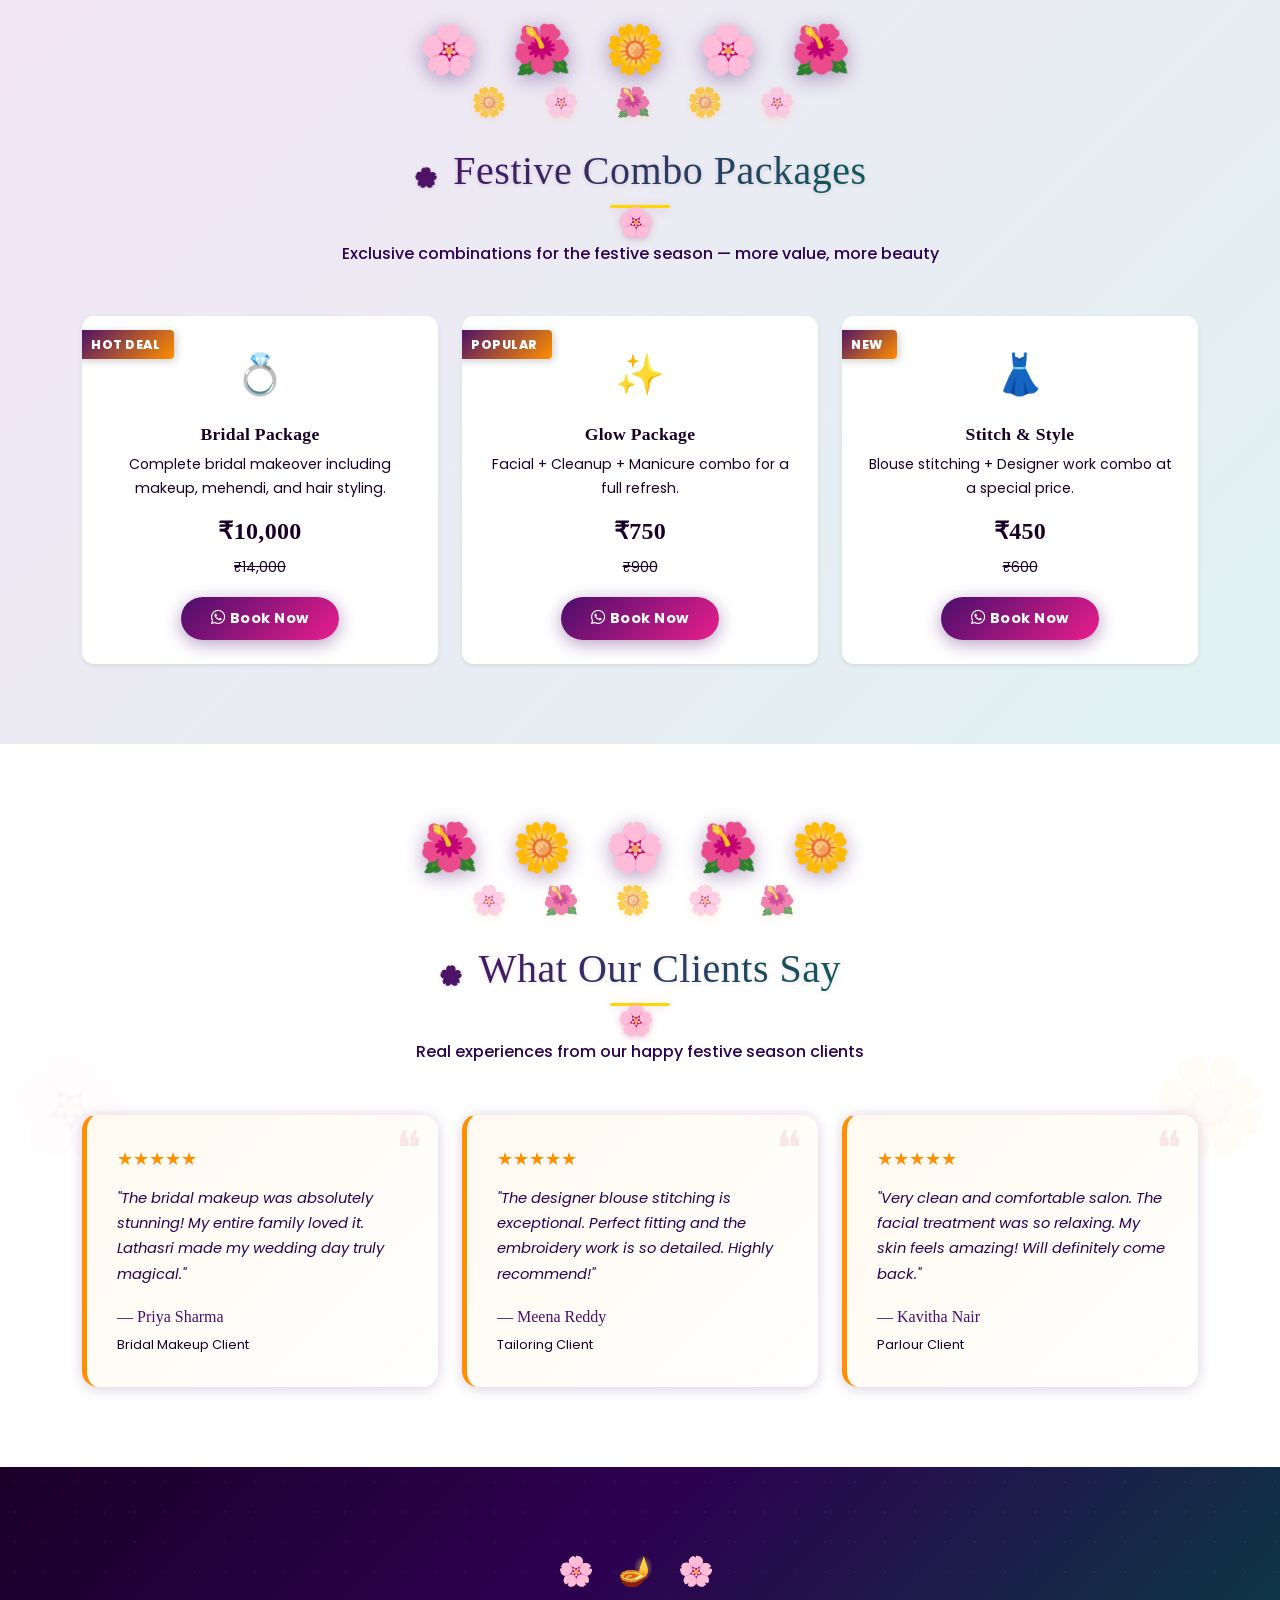
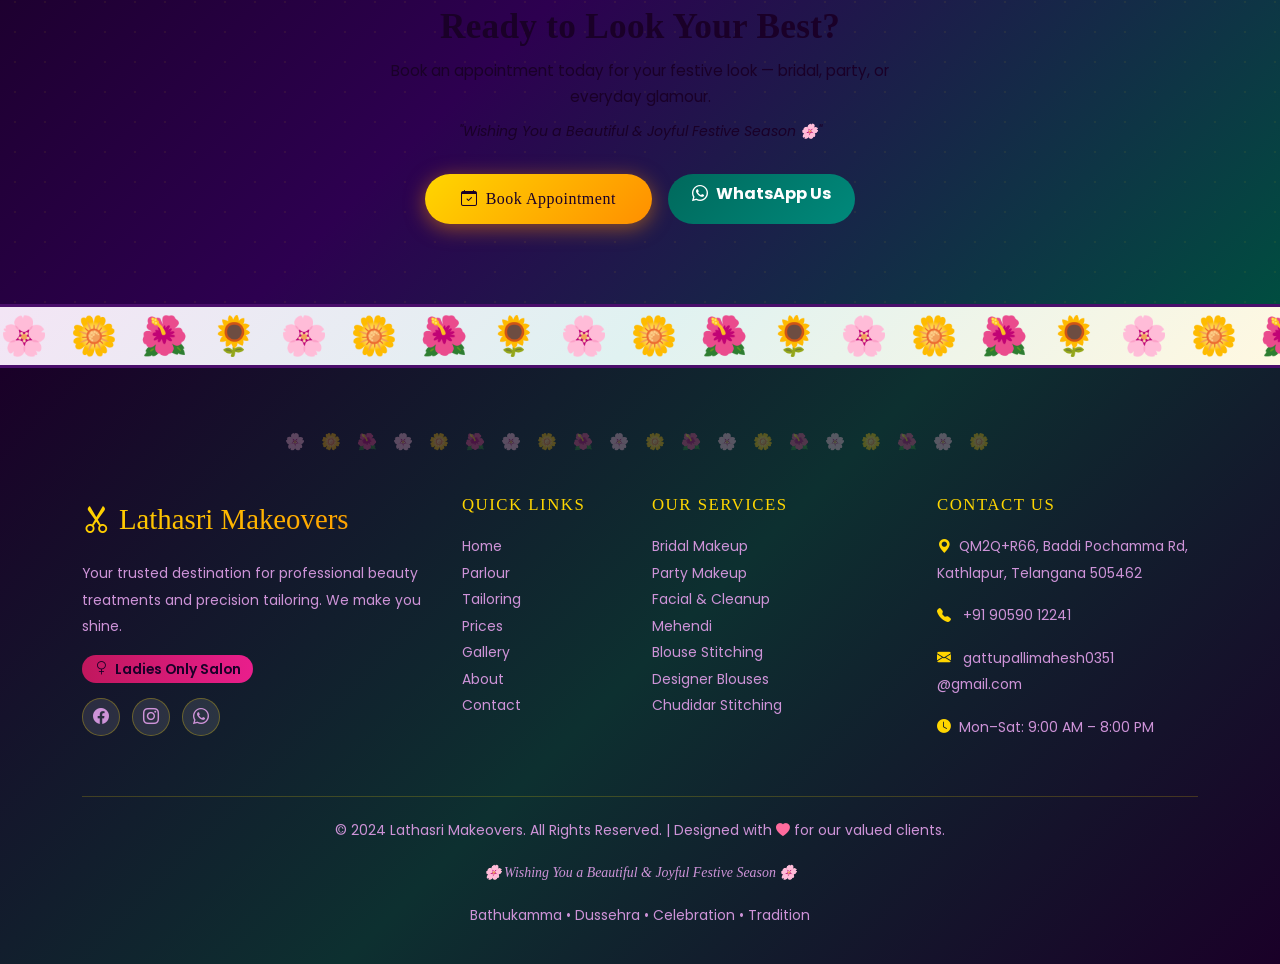
==== commit fd5764fa: "Bathukamma 5-4-3-2-1 step pyramid on all pages — clean single shape" ====
--- a/index.html
+++ b/index.html
@@ -176,17 +176,16 @@
     </div>
   </section>
   <!-- END HERO SECTION -->
-
-  <!-- BIG BATHUKAMMA FLOWER TOWER ROW -->
-  <!-- BATHUKAMMA SHAPE — Cute compact pyramid -->
+  <!-- BATHUKAMMA 5-4-3-2-1 PYRAMID -->
   <div class="bathukamma-decor-row">
     <div class="bk-shape-wrap">
       <div class="bk-pyramid">
         <div class="bk-row bk-row-top"><span class="bk-diya">🪔</span></div>
-        <div class="bk-row" style="--n:1;--sz:1.1rem;"><span>🌸</span></div>
-        <div class="bk-row" style="--n:3;--sz:1.3rem;"><span>🌺</span><span>🌼</span><span>🌺</span></div>
-        <div class="bk-row" style="--n:5;--sz:1.5rem;"><span>🌸</span><span>🌼</span><span>🌺</span><span>🌼</span><span>🌸</span></div>
-        <div class="bk-row" style="--n:7;--sz:1.7rem;"><span>🌺</span><span>🌸</span><span>🌼</span><span>🌸</span><span>🌼</span><span>🌸</span><span>🌺</span></div>
+        <div class="bk-row" style="--sz:1.1rem;"><span>🌸</span></div>
+        <div class="bk-row" style="--sz:1.3rem;"><span>🌺</span><span>🌼</span></div>
+        <div class="bk-row" style="--sz:1.5rem;"><span>🌸</span><span>🌼</span><span>🌺</span></div>
+        <div class="bk-row" style="--sz:1.7rem;"><span>🌺</span><span>🌸</span><span>🌼</span><span>🌸</span></div>
+        <div class="bk-row" style="--sz:1.9rem;"><span>🌼</span><span>🌺</span><span>🌸</span><span>🌼</span><span>🌺</span></div>
         <div class="bk-base"><span>🟤</span><span>🟤</span><span>🟤</span></div>
       </div>
       <p class="decor-text">🌸 బతుకమ్మ పండుగ శుభాకాంక్షలు 🌸</p>
@@ -194,6 +193,20 @@
     </div>
   </div>
 
+
+  <div class="bk-row" style="--sz:1.1rem;"><span>🌸</span></div>
+        <div class="bk-row" style="--sz:1.3rem;"><span>🌺</span><span>🌼</span></div>
+        <div class="bk-row" style="--sz:1.5rem;"><span>🌸</span><span>🌼</span><span>🌺</span></div>
+        <div class="bk-row" style="--sz:1.7rem;"><span>🌺</span><span>🌸</span><span>🌼</span><span>🌸</span></div>
+        <div class="bk-row" style="--sz:1.9rem;"><span>🌼</span><span>🌺</span><span>🌸</span><span>🌼</span><span>🌺</span></div>
+        <div class="bk-base"><span>🟤</span><span>🟤</span><span>🟤</span></div>
+      </div>
+      <p class="decor-text">🌸 బతుకమ్మ పండుగ శుభాకాంక్షలు 🌸</p>
+      <p class="decor-sub">Bathukamma &amp; Dussehra Festive Celebrations</p>
+    </div>
+  </div>
+
+  <!-- BIG BATHUKAMMA FLOWER TOWER ROW -->
   <!-- ======================================================
        BATHUKAMMA FESTIVAL OFFER SECTION
   ====================================================== -->
@@ -732,3 +745,6 @@
 
 
 
+
+
+
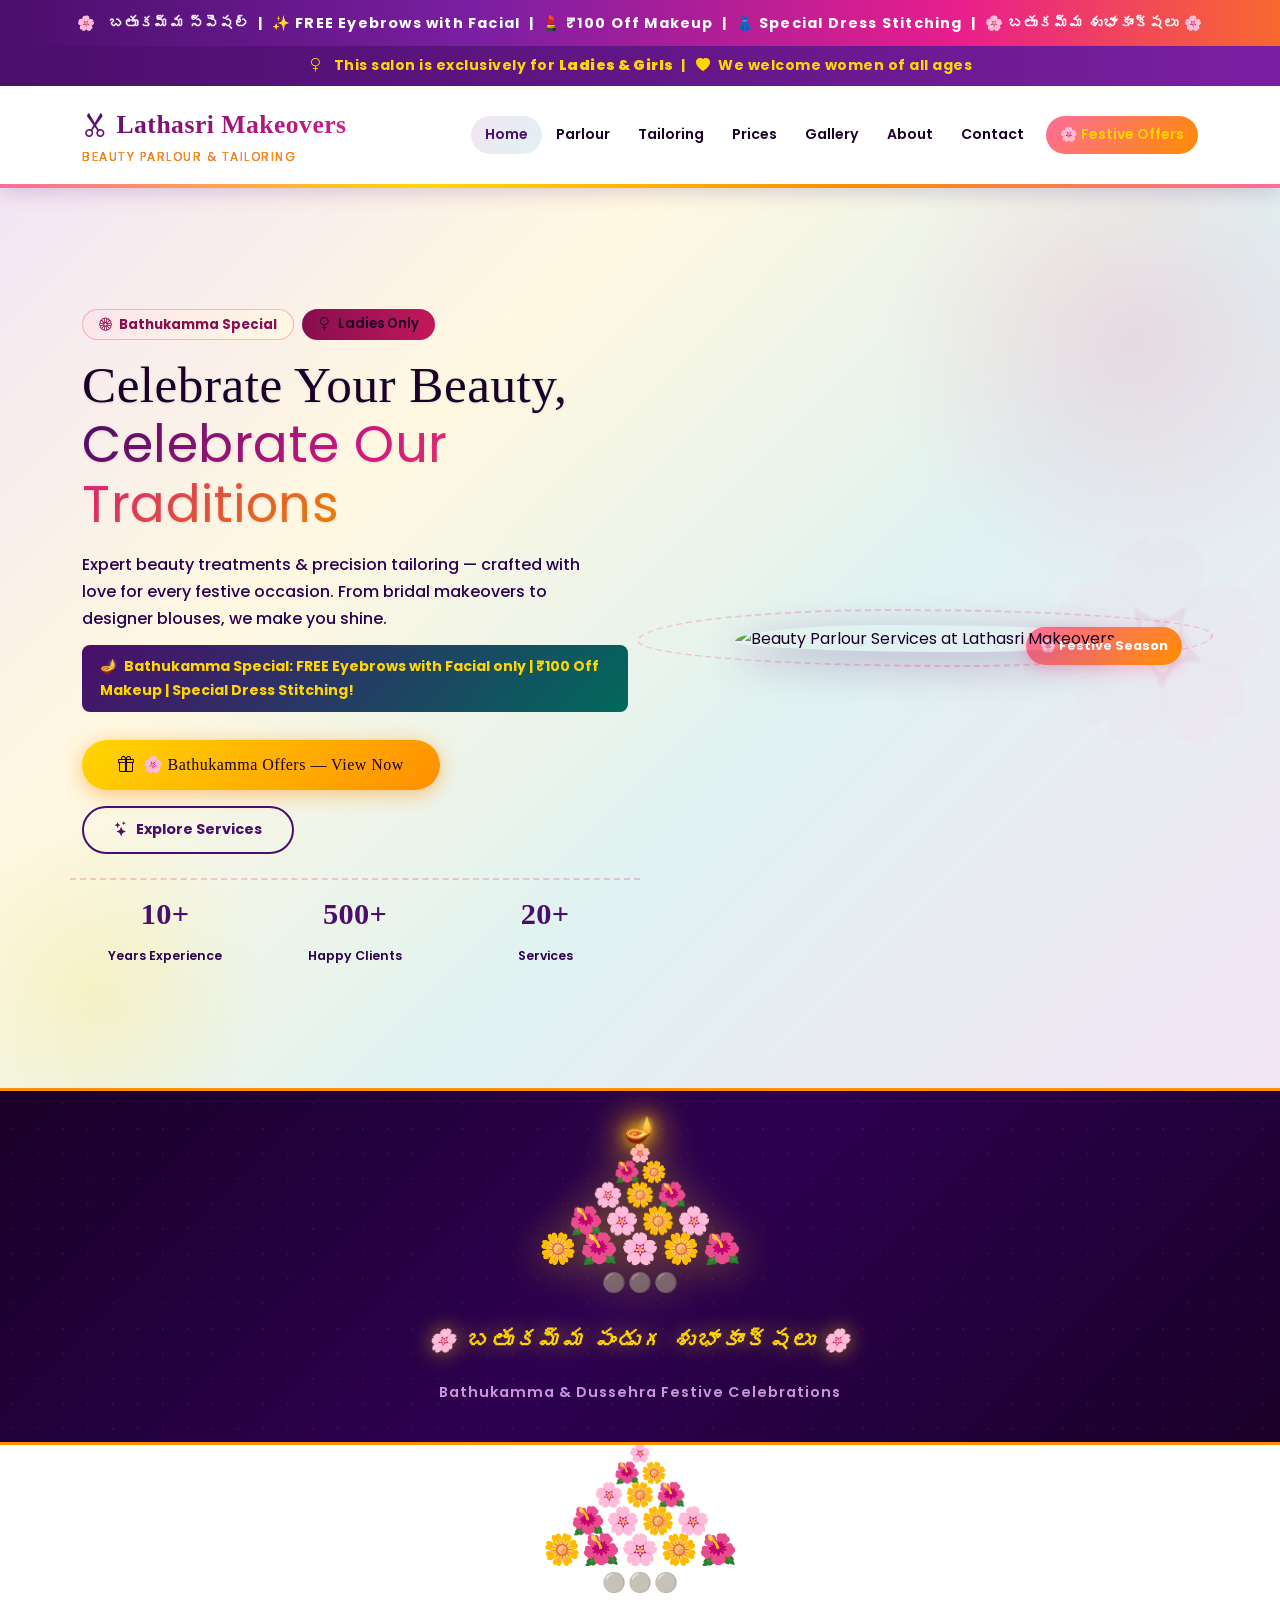
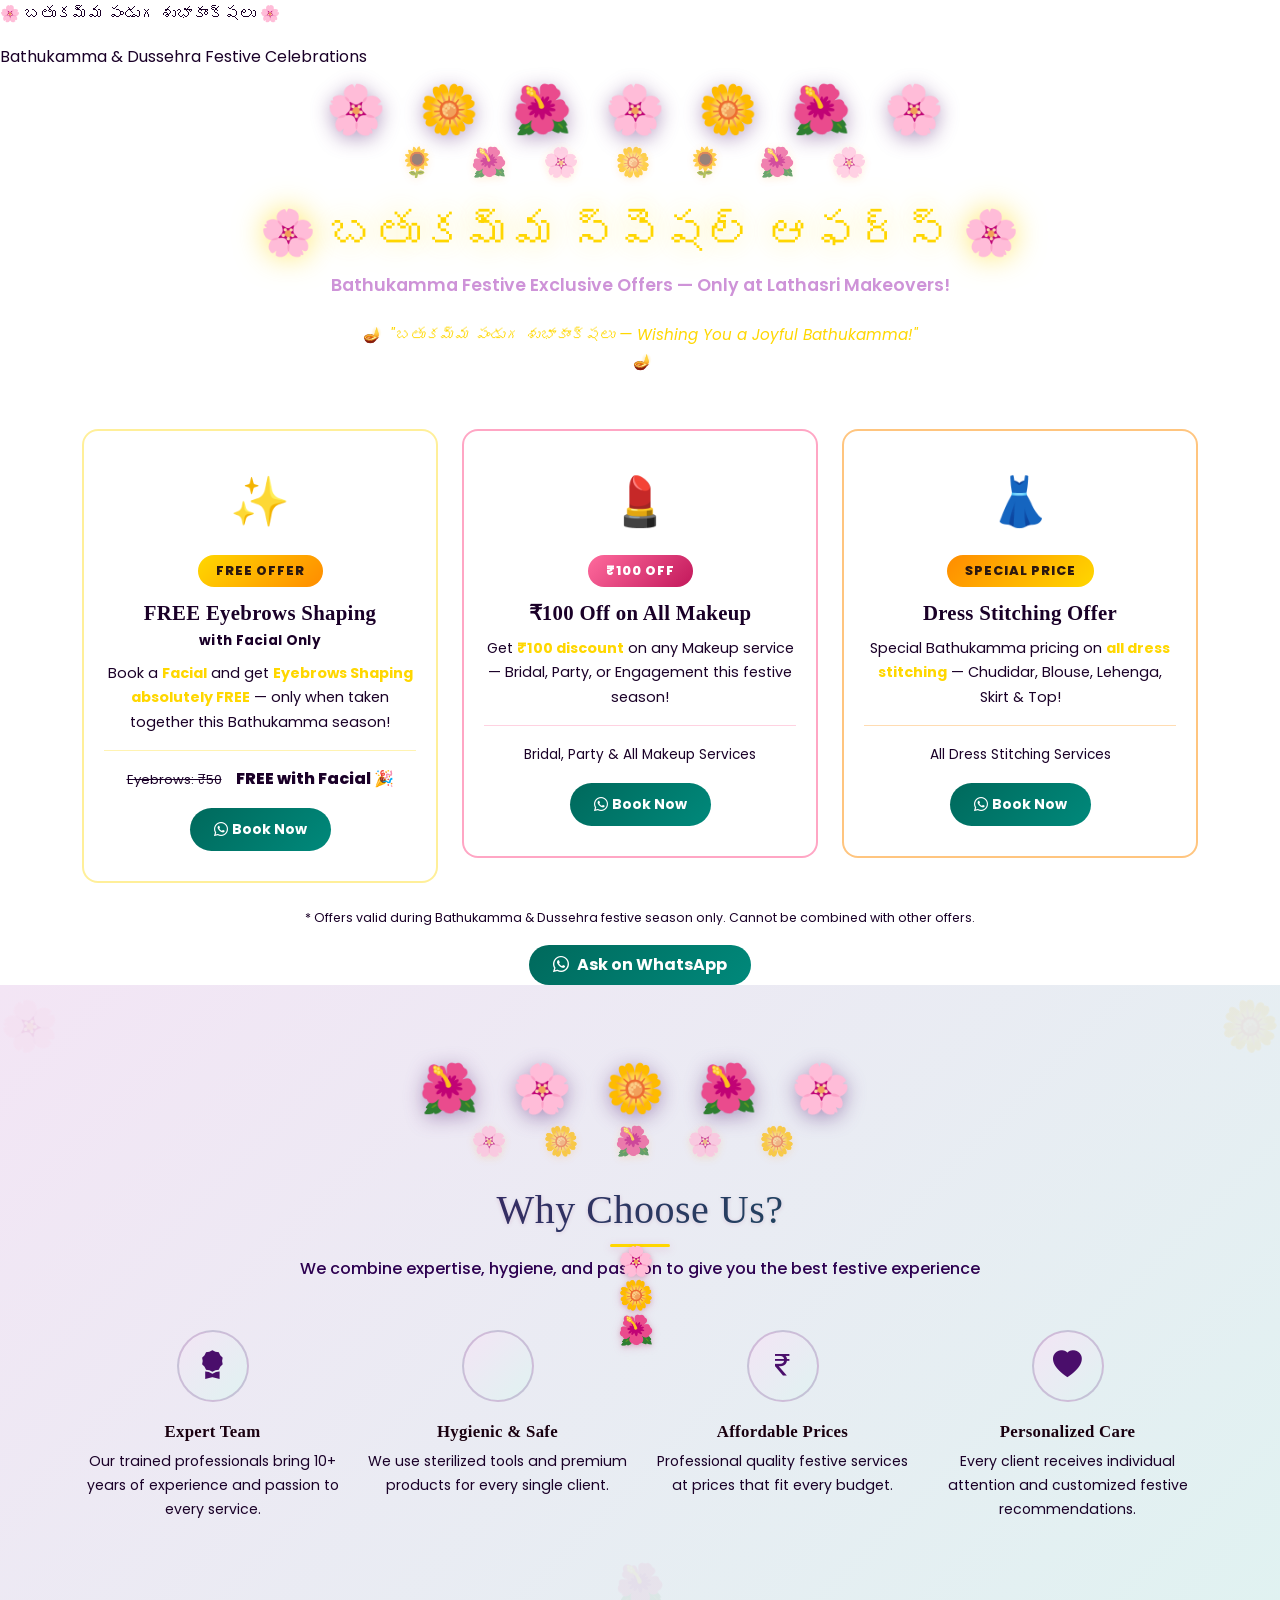
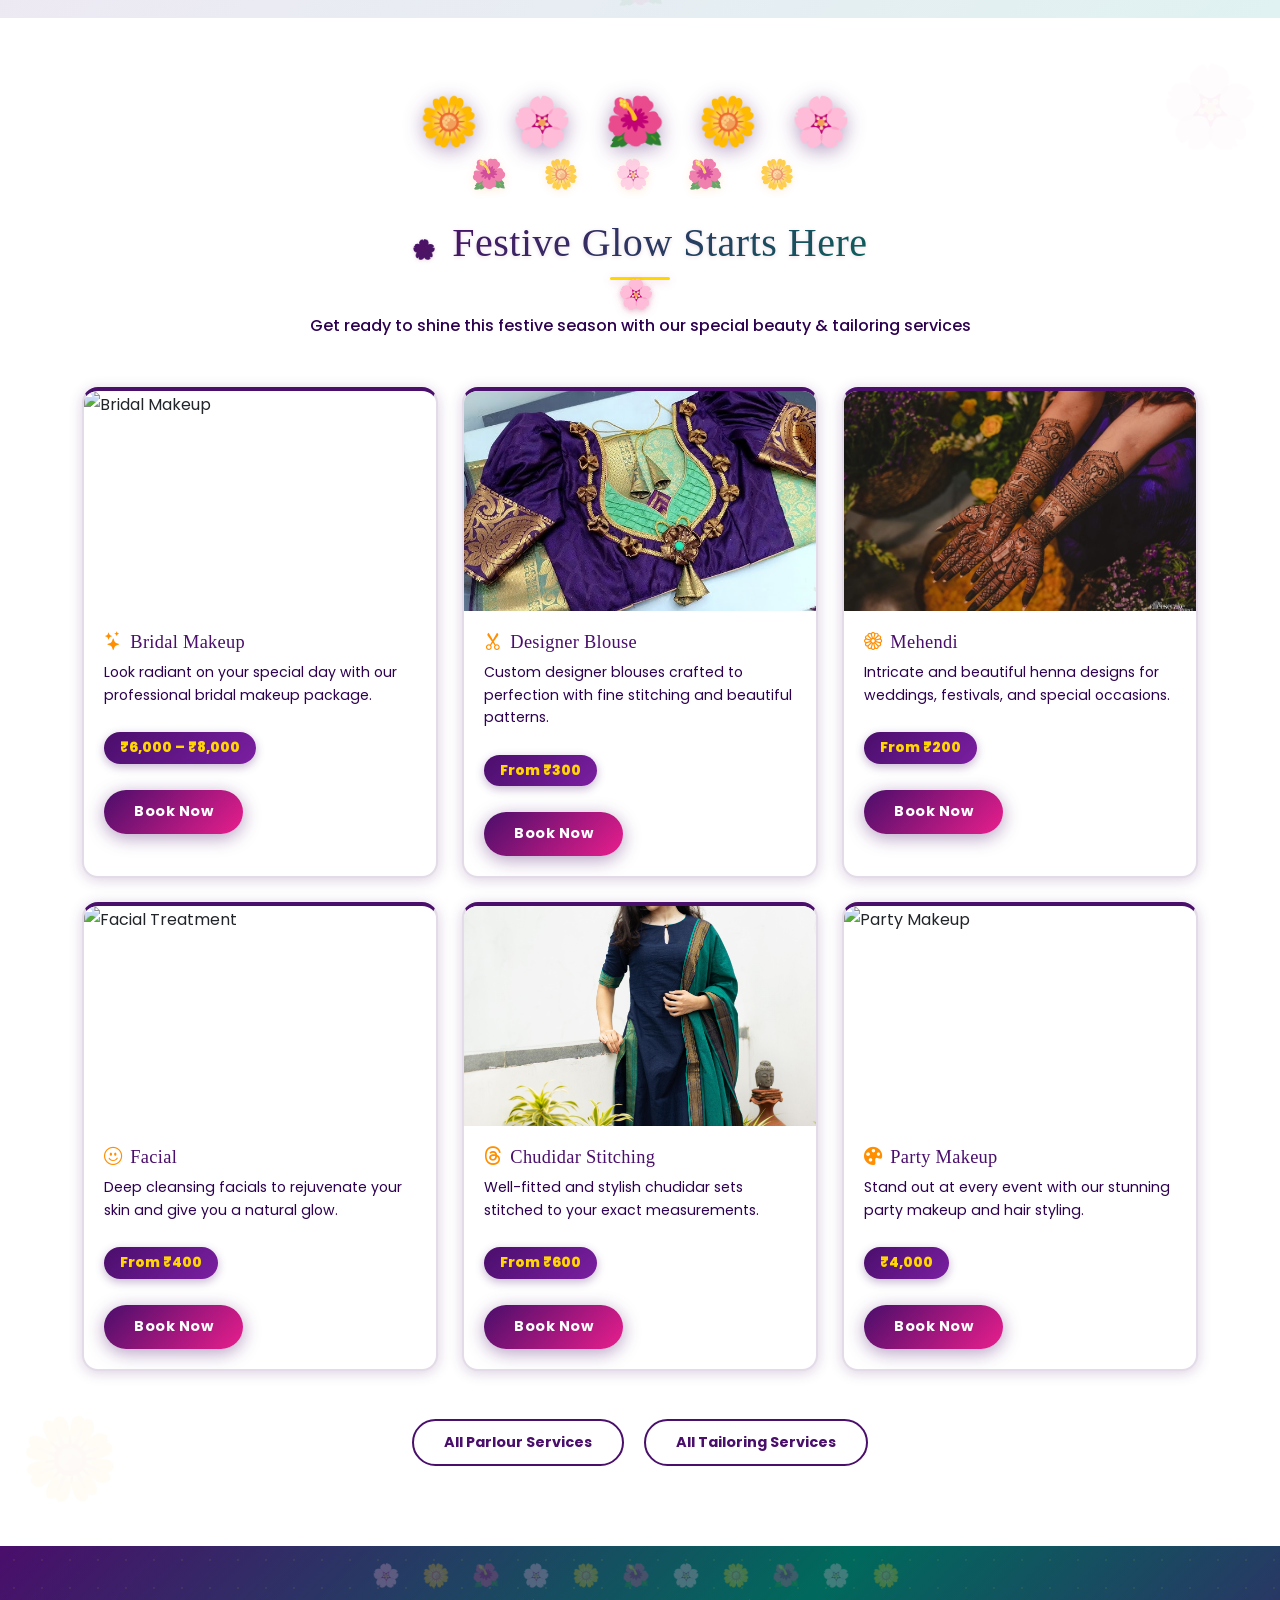
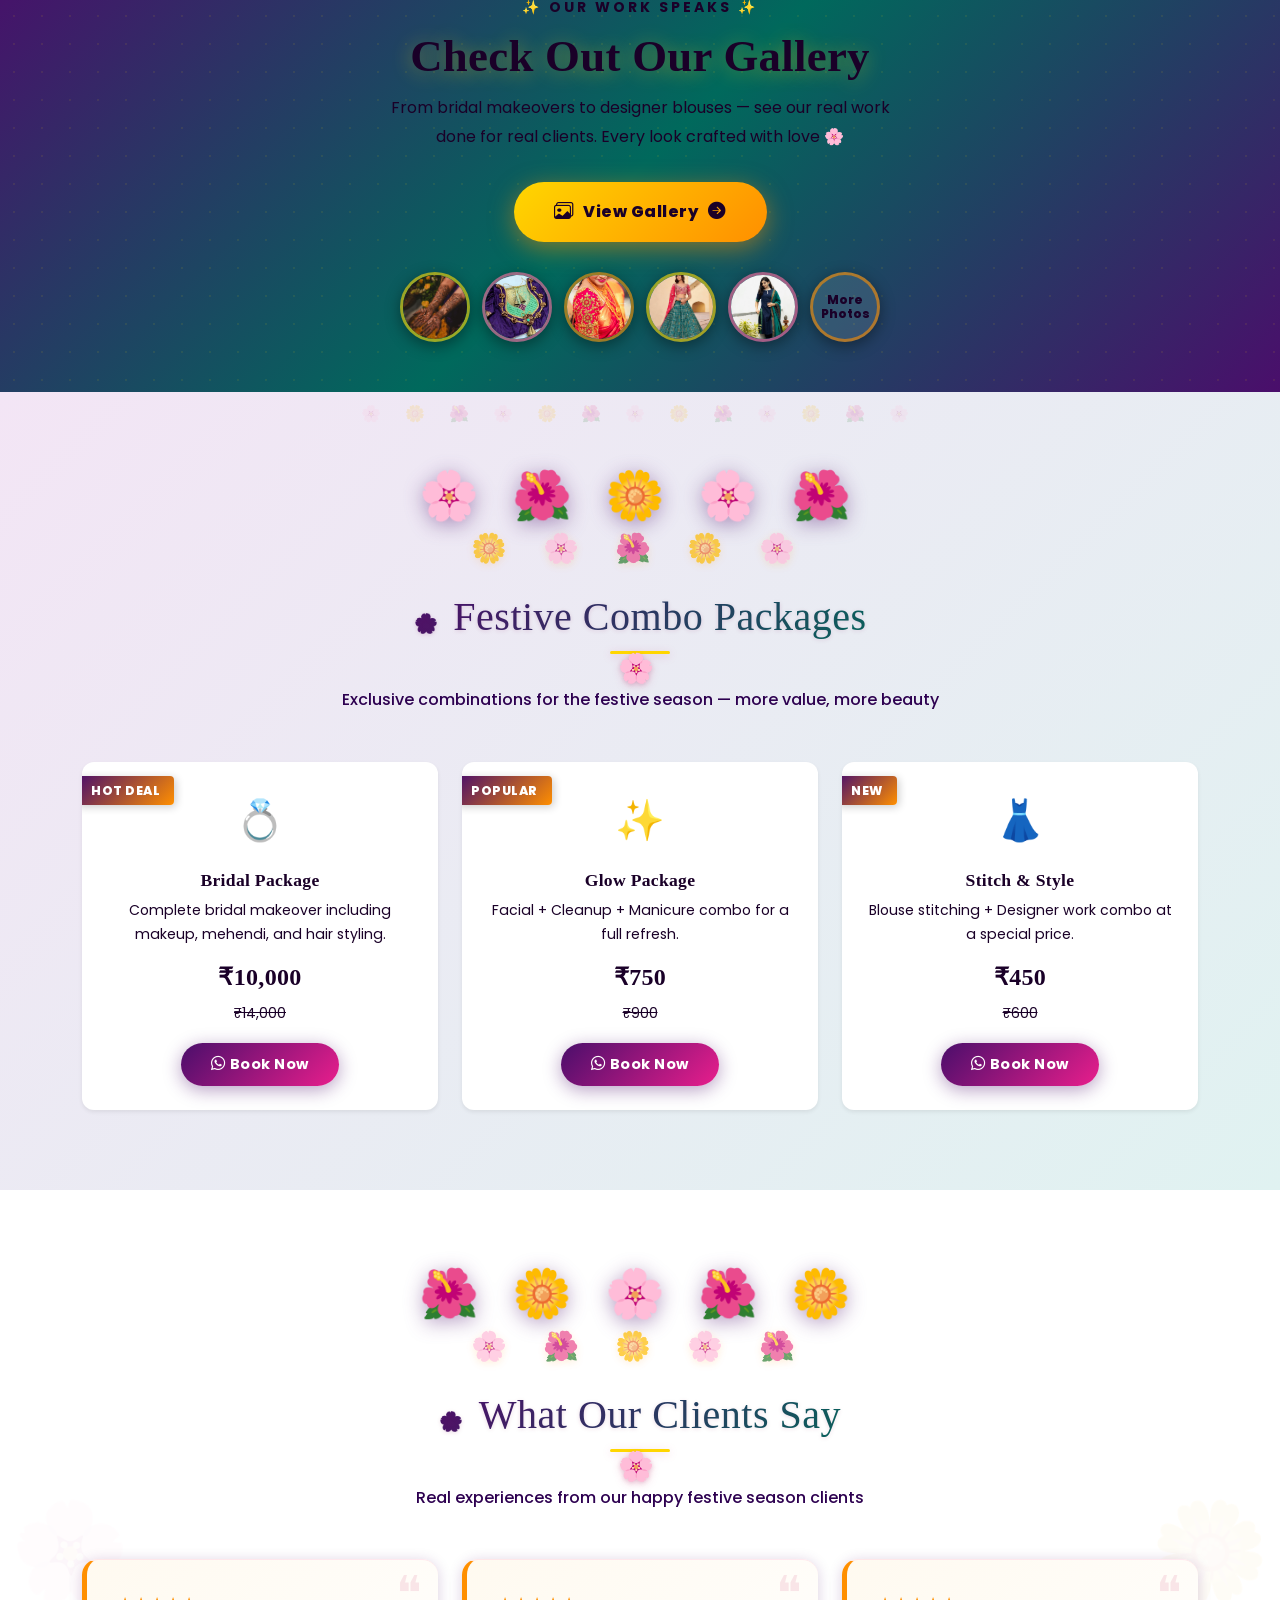
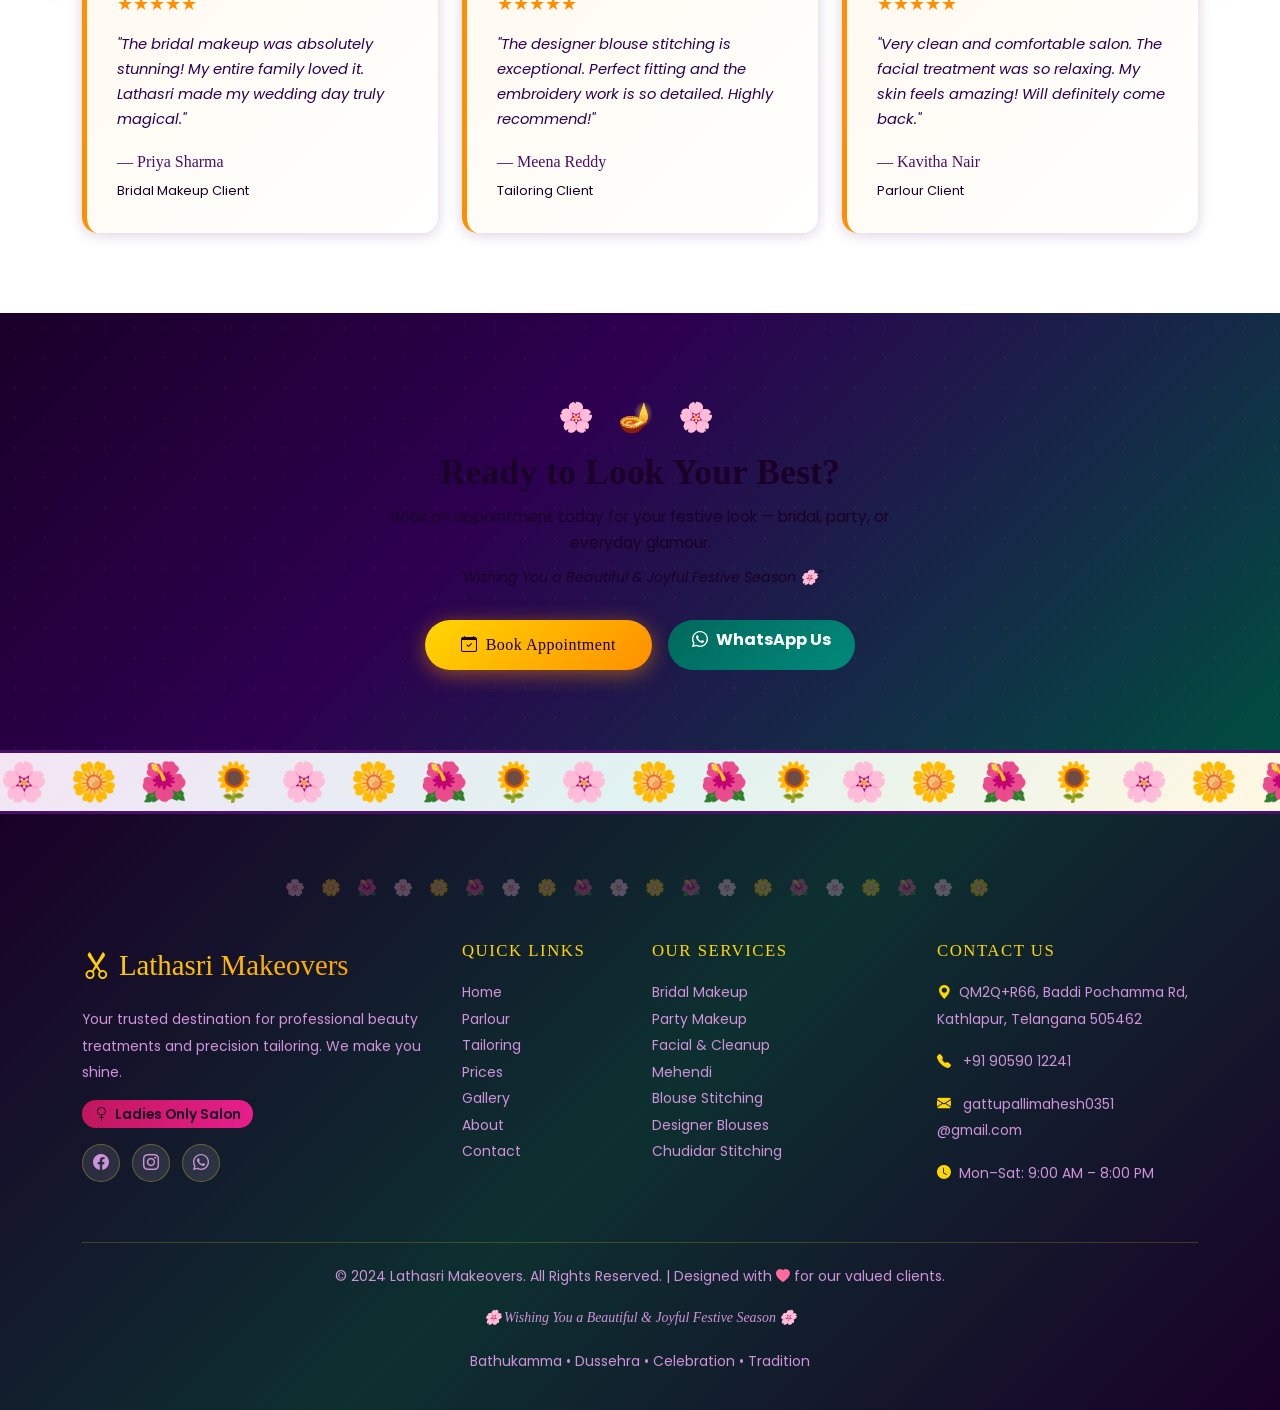
==== commit 78eeacbd: "Added Check Out Gallery section with preview thumbnails on home page" ====
--- a/index.html
+++ b/index.html
@@ -471,6 +471,61 @@
     </div>
   </section>
   <!-- END FEATURED SERVICES -->
+
+  <!-- ======================================================
+       CHECK OUT GALLERY STRIP
+  ====================================================== -->
+  <section style="background:linear-gradient(135deg,#4A0E6B 0%,#00695C 50%,#4A0E6B 100%);padding:50px 0;position:relative;overflow:hidden;">
+    <!-- Decorative background dots -->
+    <div style="position:absolute;inset:0;background-image:radial-gradient(circle,rgba(255,214,0,0.08) 1px,transparent 1px);background-size:28px 28px;pointer-events:none;"></div>
+    <!-- Flower row top -->
+    <div style="position:absolute;top:10px;left:0;right:0;text-align:center;font-size:1.4rem;letter-spacing:8px;opacity:0.25;pointer-events:none;">🌸 🌼 🌺 🌸 🌼 🌺 🌸 🌼 🌺 🌸 🌼</div>
+
+    <div class="container text-center position-relative" style="z-index:2;">
+
+      <!-- Heading -->
+      <p style="color:#CE93D8;font-size:0.88rem;font-weight:700;letter-spacing:3px;text-transform:uppercase;margin-bottom:10px;">✨ Our Work Speaks ✨</p>
+      <h2 style="font-family:'Cormorant Garamond',serif;color:#FFD600;font-size:2.8rem;font-weight:700;margin-bottom:10px;text-shadow:0 2px 20px rgba(255,214,0,0.4);">
+        Check Out Our Gallery
+      </h2>
+      <p style="color:rgba(255,255,255,0.85);font-size:1rem;max-width:520px;margin:0 auto 30px;line-height:1.8;">
+        From bridal makeovers to designer blouses — see our real work done for real clients. Every look crafted with love 🌸
+      </p>
+
+      <!-- CTA Button -->
+      <a href="gallery.html" style="display:inline-flex;align-items:center;gap:10px;background:linear-gradient(135deg,#FFD600,#FF8F00);color:#1A0028;padding:14px 40px;border-radius:50px;font-weight:800;font-size:1rem;text-decoration:none;box-shadow:0 6px 25px rgba(255,143,0,0.5);transition:all 0.3s ease;letter-spacing:0.5px;"
+         onmouseover="this.style.transform='translateY(-4px) scale(1.04)';this.style.boxShadow='0 10px 35px rgba(255,143,0,0.6)'"
+         onmouseout="this.style.transform='';this.style.boxShadow='0 6px 25px rgba(255,143,0,0.5)'">
+        <i class="bi bi-images" style="font-size:1.2rem;"></i>
+        View Gallery
+        <i class="bi bi-arrow-right-circle-fill" style="font-size:1.1rem;"></i>
+      </a>
+
+      <!-- Small preview thumbnails row -->
+      <div style="display:flex;justify-content:center;gap:12px;margin-top:30px;flex-wrap:wrap;">
+        <div style="width:70px;height:70px;border-radius:50%;overflow:hidden;border:3px solid rgba(255,214,0,0.6);box-shadow:0 4px 15px rgba(0,0,0,0.4);">
+          <img src="images/Bridal-mehendi-1.jpg" alt="Mehendi" style="width:100%;height:100%;object-fit:cover;" />
+        </div>
+        <div style="width:70px;height:70px;border-radius:50%;overflow:hidden;border:3px solid rgba(255,107,157,0.6);box-shadow:0 4px 15px rgba(0,0,0,0.4);">
+          <img src="images/deginer blouse.jpg" alt="Designer Blouse" style="width:100%;height:100%;object-fit:cover;" />
+        </div>
+        <div style="width:70px;height:70px;border-radius:50%;overflow:hidden;border:3px solid rgba(255,143,0,0.6);box-shadow:0 4px 15px rgba(0,0,0,0.4);">
+          <img src="images/bridal blouse2.jpg" alt="Bridal Blouse" style="width:100%;height:100%;object-fit:cover;" />
+        </div>
+        <div style="width:70px;height:70px;border-radius:50%;overflow:hidden;border:3px solid rgba(255,214,0,0.6);box-shadow:0 4px 15px rgba(0,0,0,0.4);">
+          <img src="images/lehanga2.jpg" alt="Lehenga" style="width:100%;height:100%;object-fit:cover;" />
+        </div>
+        <div style="width:70px;height:70px;border-radius:50%;overflow:hidden;border:3px solid rgba(255,107,157,0.6);box-shadow:0 4px 15px rgba(0,0,0,0.4);">
+          <img src="images/chudidhar stiching.jpg" alt="Chudidar" style="width:100%;height:100%;object-fit:cover;" />
+        </div>
+        <div style="width:70px;height:70px;border-radius:50%;overflow:hidden;border:3px solid rgba(255,143,0,0.6);box-shadow:0 4px 15px rgba(0,0,0,0.4);display:flex;align-items:center;justify-content:center;background:rgba(255,255,255,0.1);">
+          <span style="color:#FFD600;font-weight:800;font-size:0.75rem;text-align:center;line-height:1.2;">More<br>Photos</span>
+        </div>
+      </div>
+
+    </div>
+  </section>
+  <!-- END GALLERY STRIP -->
 
   <!-- ======================================================
        FESTIVE COMBO PACKAGES SECTION
